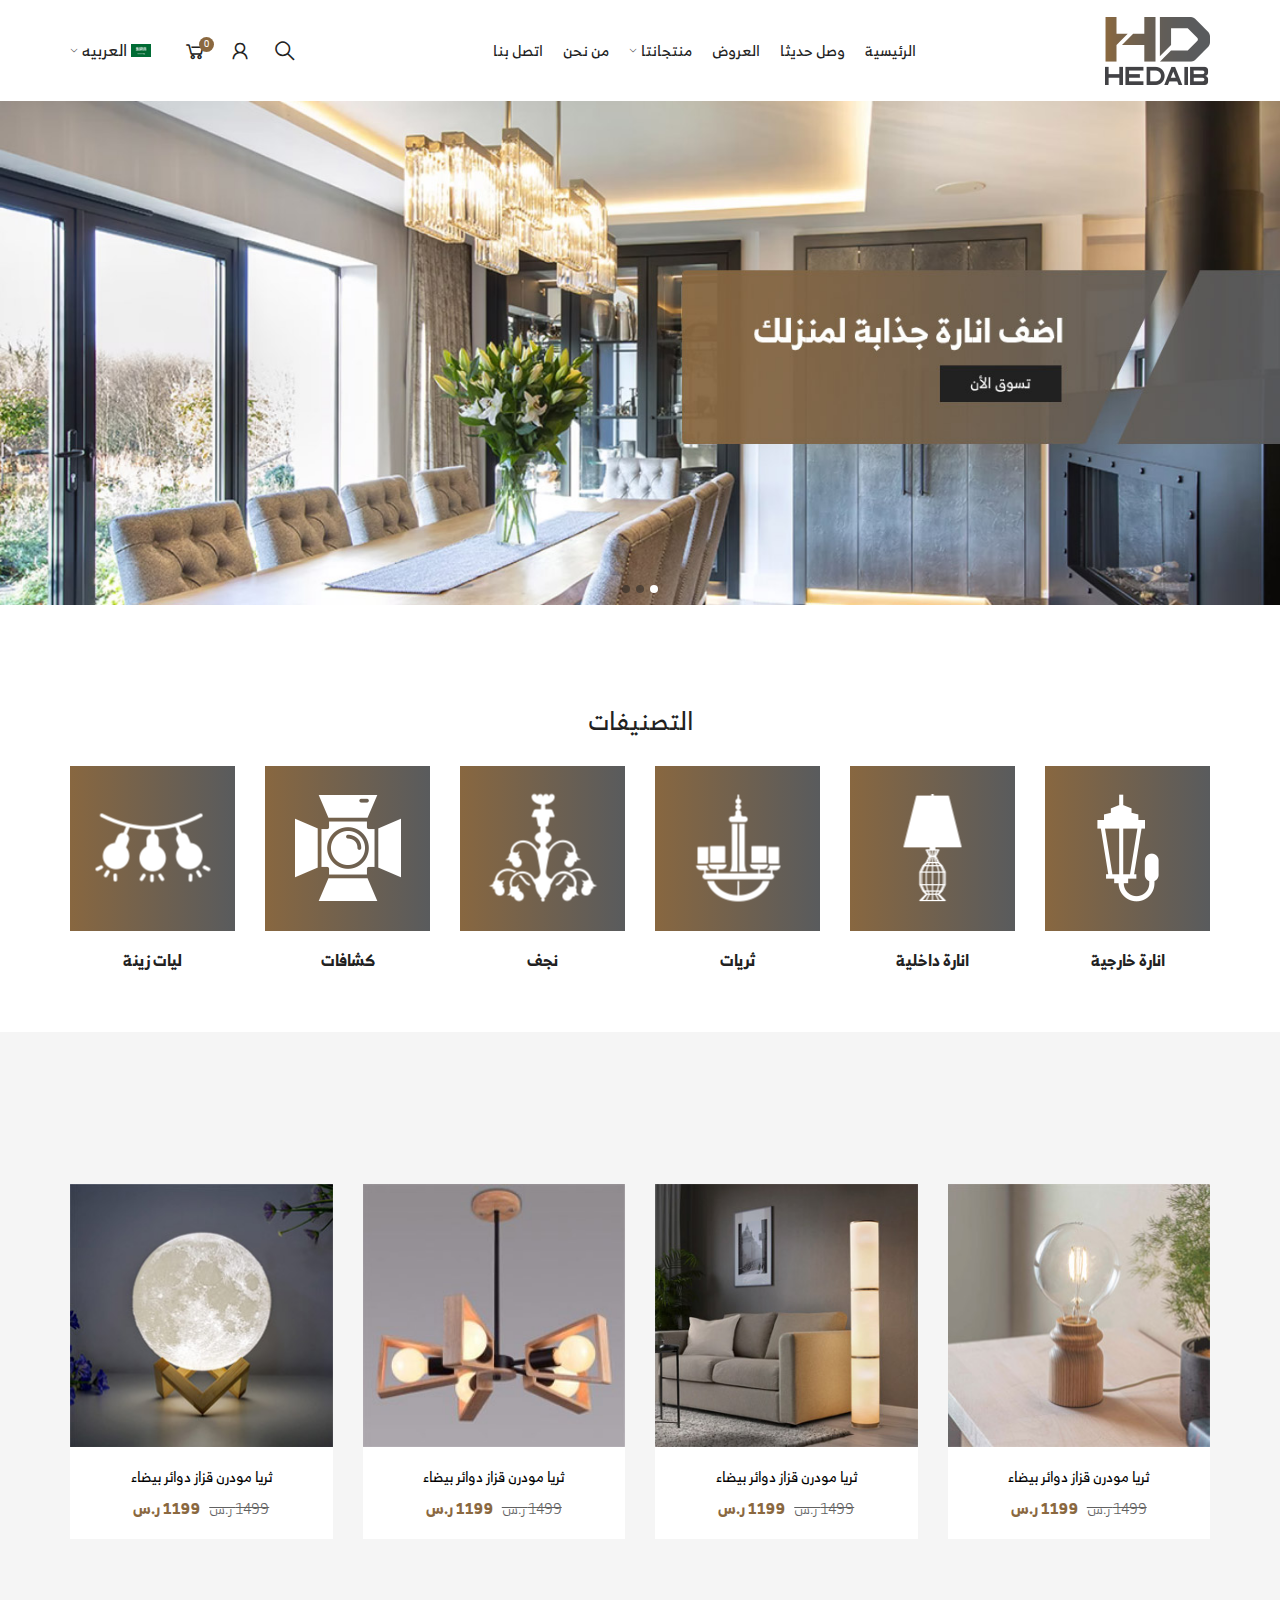
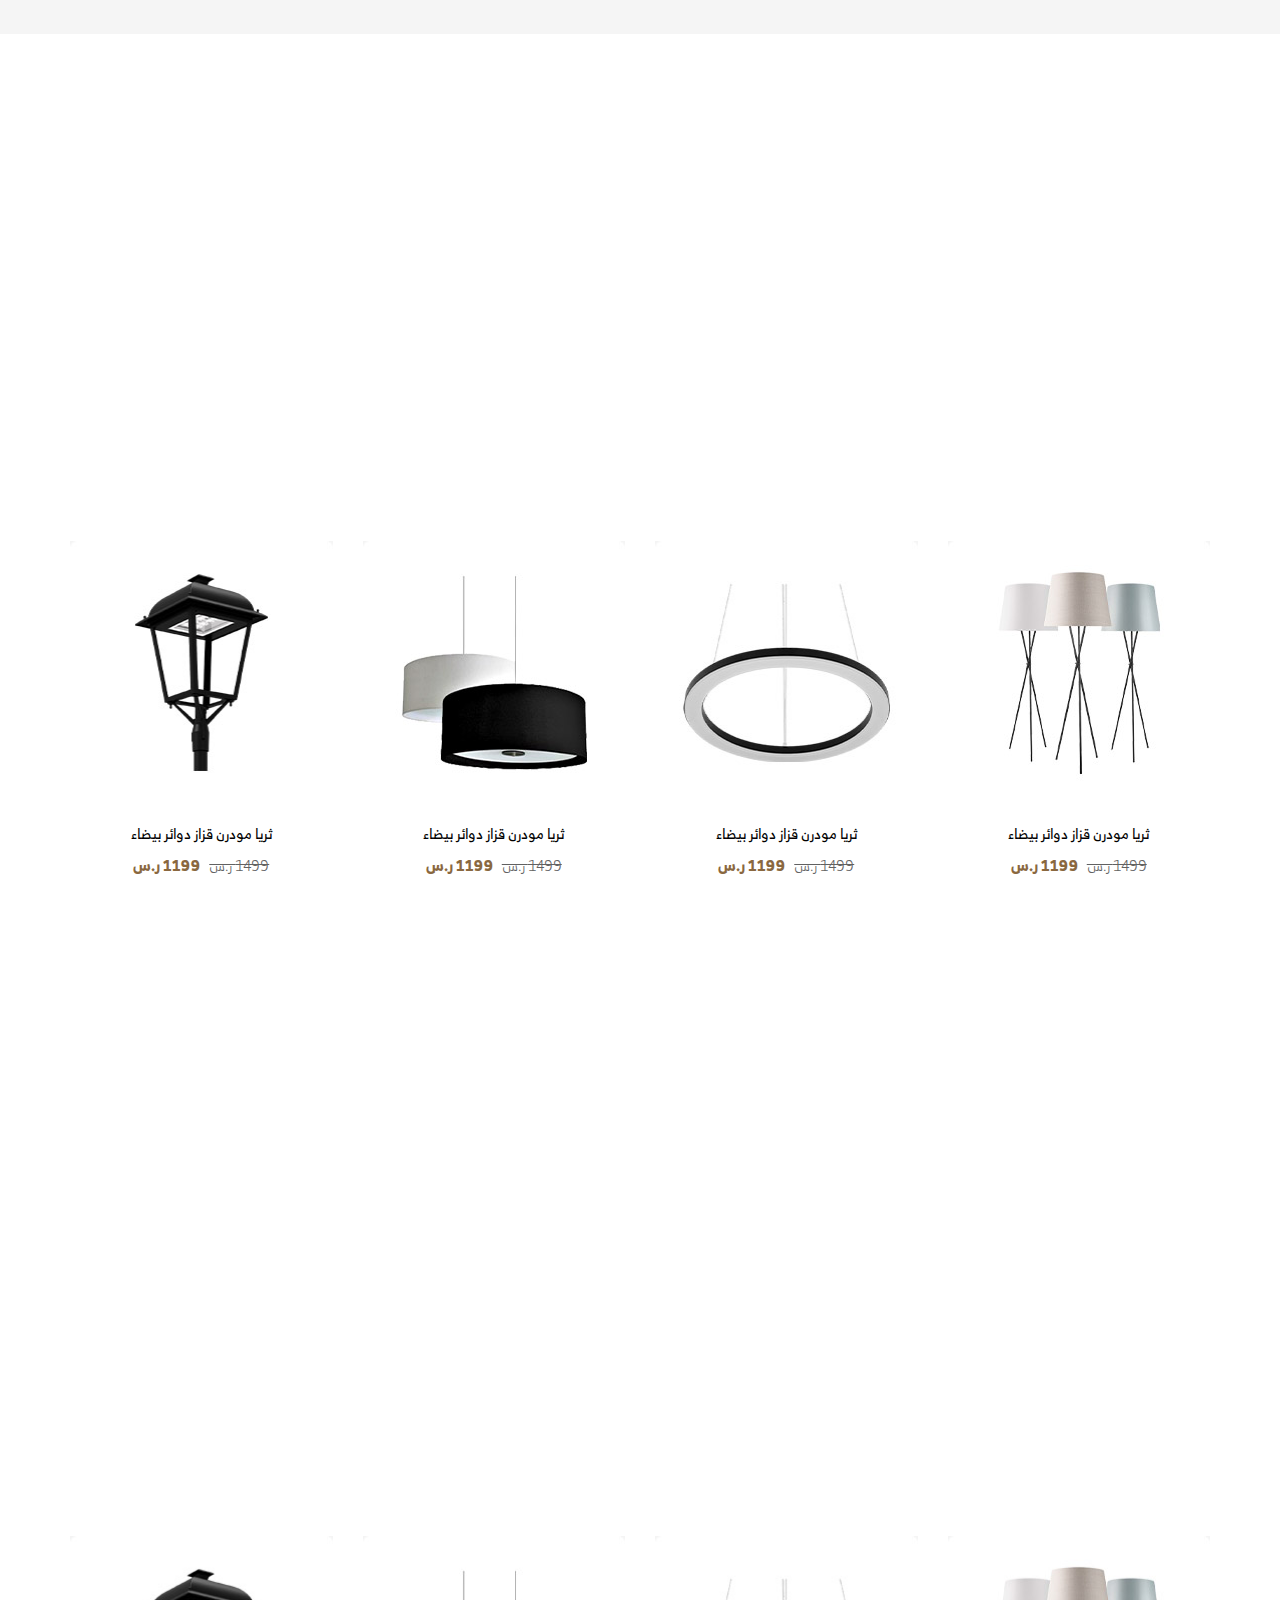
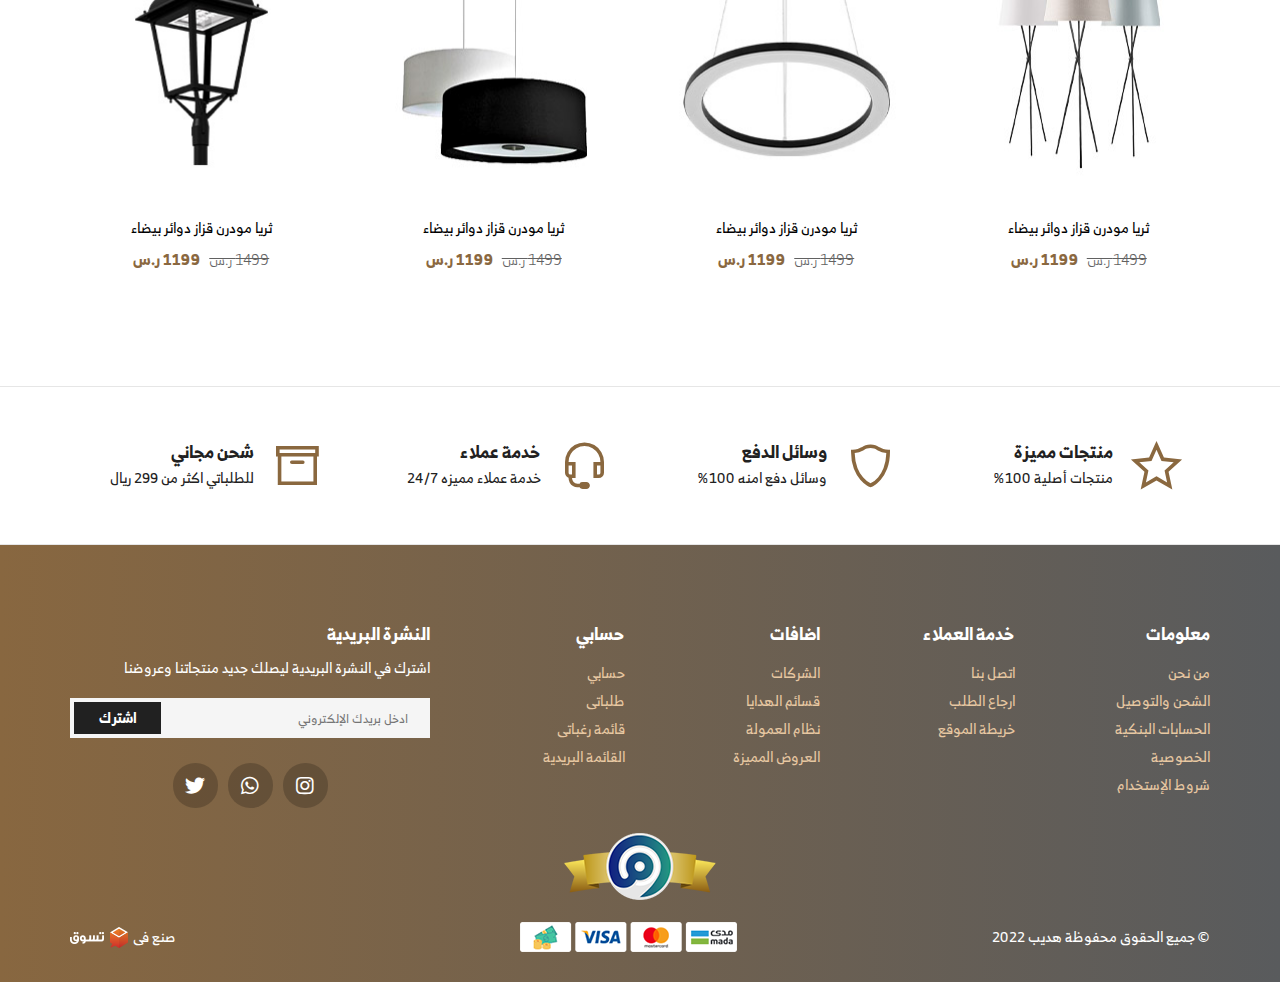
==== index.html @ a90ff5cf "first commit" ====
<!DOCTYPE html>
<html lang="ar" dir="rtl">
  <head>
    <meta charset="utf-8" />
    <meta http-equiv="X-UA-Compatible" content="IE=edge" />
    <meta name="viewport" content="width=device-width, initial-scale=1" />
    <title>hedaib</title>
    <link rel="icon" href="images/fav.png" type="image/png" />
    <link rel="stylesheet" href="css/all.min.css" />
    <link rel="stylesheet" href="css/line-awesome.min.css" />
    <link rel="stylesheet" href="css/bootstrap.min.css" />
    <link rel="stylesheet" href="css/bootstrap-rtl.min.css" />
    <link rel="stylesheet" href="css/fonts.css" />
    <link rel="stylesheet" href="css/animate.css" />
    <link rel="stylesheet" href="css/swiper.min.css" />
    <link rel="stylesheet" href="css/style.css" />
  </head>

  <body>
    <!-- header section -->
    <header>
      <div class="top-header">
        <div class="container">
          <div class="nav-header">
            <figure class="img-logo">
              <a href="#"
                ><img src="images/logo.png" class="img-responsive"
              /></a>
            </figure>
            <div class="navgition">
              <div class="nav-head">
                <figure class="img-logo">
                  <a href="#"
                    ><img src="images/logo.png" class="img-responsive"
                  /></a>
                </figure>
                <a class="fixall close-btn">
                  <i class="fas fa-times"></i>
                </a>
              </div>
              <ul class="big-menu list-unstyled">
                <li class="cat-li">
                  <a class="cat-anchor fixall" href="#"> الرئيسية </a>
                </li>
                <li class="cat-li">
                  <a class="cat-anchor fixall" href="#"> وصل حديثا </a>
                </li>
                <li class="cat-li">
                  <a class="cat-anchor fixall" href="#"> العروض </a>
                </li>
                <li class="cat-li mega-menu">
                  <div class="btn-div">
                      <span class="menu-name cat-anchor add-chevron">
                          منتجانتا
                      </span>
                  </div>
                  <!-- slidedown-menu -->
                  <div class="cats-dispaly">
                      <ul class="cats-div list-unstyled">
                          <li class="cat-li has-level-2">
                              <a href="#" class="cat-anchor fixall">
                                انارة خارجية <i class="las la-plus"></i>
                              </a>
                              <div class="sub-list">
                                  <ul class="list-unstyled">
                                      <li class="cat-li has-level-3">
                                          <a class="cat-anchor fixall" href="#">
                                            ليات زينة
                                          </a>
                                      </li>
                                      <li class="cat-li has-level-3">
                                          <a class="cat-anchor fixall" href="#">
                                            اكسسوارات الاضاءة
                                          </a>
                                      </li>
                                      <li class="cat-li has-level-3">
                                          <a class="cat-anchor fixall" href="#">
                                            المفاتيح والافياش
                                          </a>
                                      </li>
                                      <li class="cat-li has-level-3">
                                          <a class="cat-anchor fixall" href="#">
                                            الاسلاك
                                          </a>
                                      </li>
                                      <li class="cat-li has-level-3">
                                          <a class="cat-anchor fixall" href="#">
                                            العدد والأدوات
                                          </a>
                                      </li>
                                  </ul>
                                  <div class="mega-img">
                                    <a href="#">
                                      <img src="images/mega-img/01.jpg" alt="mega-image" class="img-responsive">
                                    </a>
                                  </div>
                              </div>
                          </li>
                          <li class="cat-li has-level-2">
                              <a href="#" class="cat-anchor fixall">
                                انارة داخلية <i class="las la-plus"></i>
                              </a>
                              <div class="sub-list">
                                <ul class="list-unstyled">
                                    <li class="cat-li has-level-3">
                                        <a class="cat-anchor fixall" href="#">
                                          ليات زينة
                                        </a>
                                    </li>
                                    <li class="cat-li has-level-3">
                                        <a class="cat-anchor fixall" href="#">
                                          اكسسوارات الاضاءة
                                        </a>
                                    </li>
                                    <li class="cat-li has-level-3">
                                        <a class="cat-anchor fixall" href="#">
                                          المفاتيح والافياش
                                        </a>
                                    </li>
                                    <li class="cat-li has-level-3">
                                        <a class="cat-anchor fixall" href="#">
                                          الاسلاك
                                        </a>
                                    </li>
                                    <li class="cat-li has-level-3">
                                        <a class="cat-anchor fixall" href="#">
                                          العدد والأدوات
                                        </a>
                                    </li>
                                </ul>
                                <div class="mega-img">
                                  <a href="#">
                                    <img src="images/mega-img/01.jpg" alt="mega-image" class="img-responsive">
                                  </a>
                                </div>
                            </div>
                          </li>
                          <li class="cat-li has-level-2">
                              <a href="#" class="cat-anchor fixall">
                                ثريات <i class="las la-plus"></i>
                              </a>
                              <div class="sub-list">
                                <ul class="list-unstyled">
                                    <li class="cat-li has-level-3">
                                        <a class="cat-anchor fixall" href="#">
                                          ليات زينة
                                        </a>
                                    </li>
                                    <li class="cat-li has-level-3">
                                        <a class="cat-anchor fixall" href="#">
                                          اكسسوارات الاضاءة
                                        </a>
                                    </li>
                                    <li class="cat-li has-level-3">
                                        <a class="cat-anchor fixall" href="#">
                                          المفاتيح والافياش
                                        </a>
                                    </li>
                                    <li class="cat-li has-level-3">
                                        <a class="cat-anchor fixall" href="#">
                                          الاسلاك
                                        </a>
                                    </li>
                                    <li class="cat-li has-level-3">
                                        <a class="cat-anchor fixall" href="#">
                                          العدد والأدوات
                                        </a>
                                    </li>
                                </ul>
                                <div class="mega-img">
                                  <a href="#">
                                    <img src="images/mega-img/01.jpg" alt="mega-image" class="img-responsive">
                                  </a>
                                </div>
                            </div>
                          </li>
                          <li class="cat-li has-level-2">
                              <a href="#" class="cat-anchor fixall">
                                نجف <i class="las la-plus"></i>
                              </a>
                              <div class="sub-list">
                                <ul class="list-unstyled">
                                    <li class="cat-li has-level-3">
                                        <a class="cat-anchor fixall" href="#">
                                          ليات زينة
                                        </a>
                                    </li>
                                    <li class="cat-li has-level-3">
                                        <a class="cat-anchor fixall" href="#">
                                          اكسسوارات الاضاءة
                                        </a>
                                    </li>
                                    <li class="cat-li has-level-3">
                                        <a class="cat-anchor fixall" href="#">
                                          المفاتيح والافياش
                                        </a>
                                    </li>
                                    <li class="cat-li has-level-3">
                                        <a class="cat-anchor fixall" href="#">
                                          الاسلاك
                                        </a>
                                    </li>
                                    <li class="cat-li has-level-3">
                                        <a class="cat-anchor fixall" href="#">
                                          العدد والأدوات
                                        </a>
                                    </li>
                                </ul>
                                <div class="mega-img">
                                  <a href="#">
                                    <img src="images/mega-img/01.jpg" alt="mega-image" class="img-responsive">
                                  </a>
                                </div>
                            </div>
                          </li>
                          <li class="cat-li has-level-2">
                            <a href="#" class="cat-anchor fixall">
                              كشافات <i class="las la-plus"></i>
                            </a>
                            <div class="sub-list">
                              <ul class="list-unstyled">
                                  <li class="cat-li has-level-3">
                                      <a class="cat-anchor fixall" href="#">
                                        ليات زينة
                                      </a>
                                  </li>
                                  <li class="cat-li has-level-3">
                                      <a class="cat-anchor fixall" href="#">
                                        اكسسوارات الاضاءة
                                      </a>
                                  </li>
                                  <li class="cat-li has-level-3">
                                      <a class="cat-anchor fixall" href="#">
                                        المفاتيح والافياش
                                      </a>
                                  </li>
                                  <li class="cat-li has-level-3">
                                      <a class="cat-anchor fixall" href="#">
                                        الاسلاك
                                      </a>
                                  </li>
                                  <li class="cat-li has-level-3">
                                      <a class="cat-anchor fixall" href="#">
                                        العدد والأدوات
                                      </a>
                                  </li>
                              </ul>
                              <div class="mega-img">
                                <a href="#">
                                  <img src="images/mega-img/01.jpg" alt="mega-image" class="img-responsive">
                                </a>
                              </div>
                          </div>
                        </li>
                      </ul>
                  </div>
                  <!-- slidedown-menu -->   
                </li>
                <li class="cat-li">
                  <a class="cat-anchor fixall" href="#"> من نحن </a>
                </li>
                <li class="cat-li">
                  <a class="cat-anchor fixall" href="#"> اتصل بنا </a>
                </li>
              </ul>
            </div>
            <div class="header-icons">
              <div class="show-icons">
                <a class="menu-bars fixall" id="menu-id" href="#!">
                  <i class="las la-bars"></i>
                </a>
              </div>
              <div class="search">
                <span class="search-icon open-search"></span>
              </div>
              
              <div class="dropdown cat-anchor">
                <div class="add-to">
                  <i class="las la-user"></i>
                  <div class="dropdown-content">
                    <a class="cat-drop" href="#">تسجيل الدخول</a>
                    <a class="cat-drop" href="#">حساب جديد</a>
                  </div>
                </div>
              </div>
              <a role="button" type="button" title="" class="add-to">
                <i class="las la-shopping-cart"></i>
                <span class="items-count">0</span>
              </a>
              <div class="lang-section">
                <div class="dropdown">
                  <div class="lang-word chevron-down">
                    <img src="images/lang.png" alt="lang-img" />
                    <span class="">العربيه</span>
                  </div>
                  <div class="dropdown-content">
                    <a class="cat-drop" href="index.html">العربيه</a>
                    <a class="cat-drop" href="index-en.html">English</a>
                  </div>
                </div>
              </div>
            </div>
          </div>
          <div class="search-rool">
            <div class="search-box">
              <div class="search-bar">
                <input type="text" class="search-input" placeholder="ابحث باسم المنتج او الماركة">
                <button class="click-search">
                  <i class="las la-search"></i>
                </button>
              </div>
            </div>
          </div>
        </div>
      </div>
    </header>
    <!-- header section     -->
    <!-- main slider -->
    <div class="main-slider">
      <div class="swiper-cont">
        <div class="swiper-container">
          <div class="swiper-wrapper">
            <div class="swiper-slide">
              <div class="main">
                <a href="#!" class="pro-img">
                  <img src="images/main-slider/01.jpg" class="img-responsive" />
                </a>
              </div>
            </div>
            <div class="swiper-slide">
              <div class="main">
                <a href="#!" class="pro-img">
                  <img src="images/main-slider/01.jpg" class="img-responsive" />
                </a>
              </div>
            </div>
            <div class="swiper-slide">
              <div class="main">
                <a href="#!" class="pro-img">
                  <img src="images/main-slider/01.jpg" class="img-responsive" />
                </a>
              </div>
            </div>
          </div>
          <div class="swiper-pagination"></div>
        </div>
        <div class="swiper-btn-prev swiper-btn">
          <i class="las la-angle-right"></i>
        </div>
        <div class="swiper-btn-next swiper-btn">
          <i class="las la-angle-left"></i>
        </div>
      </div>
    </div>
    <!-- main slider -->
    <!-- section image-cat -->
    <section class="image-cat">
      <div class="container">
        <div class="wow fadeInDown" wow-data-delay="5s">
          <h2 class="category-head">التصنيفات</h2>
        </div>
          <div class="swiper-containeres">
              <div class="image-row">
                  <div class="swiper-slidees">
                      <a href="#" class="image-sub">
                          <div class="image-box">
                              <img src="images/category/01.png" alt="cat-img" class="img-responsive">
                          </div>
                          <span class="image-text">انارة خارجية</span>
                      </a>
                  </div>
                  <div class="swiper-slidees">
                      <a href="#" class="image-sub">
                          <div class="image-box">
                              <img src="images/category/02.png" alt="cat-img" class="img-responsive">
                          </div>
                          <span class="image-text">انارة داخلية</span>
                      </a>
                  </div>
                  <div class="swiper-slidees">
                      <a href="#" class="image-sub">
                          <div class="image-box">
                              <img src="images/category/03.png" alt="cat-img" class="img-responsive">
                          </div>
                          <span class="image-text">ثريات</span>
                      </a>
                  </div>
                  <div class="swiper-slidees">
                      <a href="#" class="image-sub">
                          <div class="image-box">
                              <img src="images/category/04.png" alt="cat-img" class="img-responsive">
                          </div>
                          <span class="image-text">نجف</span>
                      </a>
                  </div>
                  <div class="swiper-slidees">
                      <a href="#" class="image-sub">
                          <div class="image-box">
                              <img src="images/category/05.png" alt="cat-img" class="img-responsive">
                          </div>
                          <span class="image-text">كشافات</span>
                      </a>
                  </div>
                  <div class="swiper-slidees">
                    <a href="#" class="image-sub">
                        <div class="image-box">
                            <img src="images/category/06.png" alt="cat-img" class="img-responsive">
                        </div>
                        <span class="image-text">ليات زينة</span>
                    </a>
                </div>
              </div>
          </div>
          <div class="swiper-pagination"></div>
      </div>
  </section>
  <!-- section image-cat -->
  <!-- product slider -->
  <div class="product-section product-one">
    <div class="container">
      <div class="wow fadeInDown" wow-data-delay="5s">
        <h2 class="product-head">الأكثر مبيعا</h2>
      </div>
      <div class="product-slider">
        <div class="swiper-container">
          <div class="swiper-wrapper">
            <div class="swiper-slide">
              <div class="product">
                <div class="product-hover">
                  <a href="#!" class="product-img">
                    <img
                      src="images/product-slider/01.jpg"
                      class="img-responsive"
                    />
                  </a>
                  <div class="product-btn-cont">
                    <button class="product-btn">
                      <i class="las la-shopping-cart"></i>
                    </button>
                    <button class="product-btn">
                      <i class="lar la-heart"></i>
                    </button>
                  </div>
                </div>
                <div class="product-content">
                  <a class="product-name" href="#!"> ثريا مودرن قزاز دوائر بيضاء </a>
                  <div class="price-box">
                    <span class="last-price">1499 ر.س</span>
                    <span class="first-price">1199 ر.س</span>
                  </div>
                </div>
              </div>
            </div>
            <div class="swiper-slide">
              <div class="product">
                <div class="product-hover">
                  <a href="#!" class="product-img">
                    <img
                      src="images/product-slider/02.jpg"
                      class="img-responsive"
                    />
                  </a>
                  <div class="product-btn-cont">
                    <button class="product-btn">
                      <i class="las la-shopping-cart"></i>
                    </button>
                    <button class="product-btn">
                      <i class="lar la-heart"></i>
                    </button>
                  </div>
                </div>
                <div class="product-content">
                  <a class="product-name" href="#!"> ثريا مودرن قزاز دوائر بيضاء </a>
                  <div class="price-box">
                    <span class="last-price">1499 ر.س</span>
                    <span class="first-price">1199 ر.س</span>
                  </div>
                </div>
              </div>
            </div>
            <div class="swiper-slide">
              <div class="product">
                <div class="product-hover">
                  <a href="#!" class="product-img">
                    <img
                      src="images/product-slider/03.jpg"
                      class="img-responsive"
                    />
                  </a>
                  <div class="product-btn-cont">
                    <button class="product-btn">
                      <i class="las la-shopping-cart"></i>
                    </button>
                    <button class="product-btn">
                      <i class="lar la-heart"></i>
                    </button>
                  </div>
                </div>
                <div class="product-content">
                  <a class="product-name" href="#!"> ثريا مودرن قزاز دوائر بيضاء </a>
                  <div class="price-box">
                    <span class="last-price">1499 ر.س</span>
                    <span class="first-price">1199 ر.س</span>
                  </div>
                </div>
              </div>
            </div>
            <div class="swiper-slide">
              <div class="product">
                <div class="product-hover">
                  <a href="#!" class="product-img">
                    <img
                      src="images/product-slider/04.jpg"
                      class="img-responsive"
                    />
                  </a>
                  <div class="product-btn-cont">
                    <button class="product-btn">
                      <i class="las la-shopping-cart"></i>
                    </button>
                    <button class="product-btn">
                      <i class="lar la-heart"></i>
                    </button>
                  </div>
                </div>
                <div class="product-content">
                  <a class="product-name" href="#!"> ثريا مودرن قزاز دوائر بيضاء </a>
                  <div class="price-box">
                    <span class="last-price">1499 ر.س</span>
                    <span class="first-price">1199 ر.س</span>
                  </div>
                </div>
              </div>
            </div>
          </div>
        </div>
        <div class="swiper-btn-prev swiper-btn">
          <i class="las la-angle-right"></i>
        </div>
        <div class="swiper-btn-next swiper-btn">
          <i class="las la-angle-left"></i>
        </div>
        <div class="swiper-pagination"></div>
      </div>
    </div>
  </div>
  <!-- product slider -->
    <!-- small-banner section -->
    <div class="small-banner-section">
      <div class="container">
        <div class="small-banner-cont">
          <div class="row">
            <div
              class="col-sm-6 col-xs-12 wow bounceInUp banner-cont"
              wow-data-delay="5s"
            >
              <a href="#!" class="small-banner-img">
                <img src="images/banner/01.jpg" class="img-responsive" />
              </a>
            </div>
            <div
              class="col-sm-6 col-xs-12 wow bounceInUp banner-cont"
              wow-data-delay="5s"
            >
              <a href="#!" class="small-banner-img">
                <img src="images/banner/02.jpg" class="img-responsive" />
              </a>
            </div>
          </div>
        </div>
      </div>
    </div>
    <!-- small-banner section -->
    <!-- product slider -->
      <div class="product-section product-two">
        <div class="container">
          <div class="wow fadeInDown" wow-data-delay="5s">
            <h2 class="product-head">العروض المميزة</h2>
          </div>
          <div class="product-slider">
            <div class="swiper-container">
              <div class="swiper-wrapper">
                <div class="swiper-slide">
                  <div class="product">
                    <div class="product-hover">
                      <a href="#!" class="product-img">
                        <img
                          src="images/recently arrived/01.jpg"
                          class="img-responsive"
                        />
                      </a>
                      <div class="product-btn-cont">
                        <button class="product-btn">
                          <i class="las la-shopping-cart"></i>
                        </button>
                        <button class="product-btn">
                          <i class="lar la-heart"></i>
                        </button>
                      </div>
                    </div>
                    <div class="product-content">
                      <a class="product-name" href="#!"> ثريا مودرن قزاز دوائر بيضاء </a>
                      <div class="price-box">
                        <span class="last-price">1499 ر.س</span>
                        <span class="first-price">1199 ر.س</span>
                      </div>
                    </div>
                  </div>
                </div>
                <div class="swiper-slide">
                  <div class="product">
                    <div class="product-hover">
                      <a href="#!" class="product-img">
                        <img
                          src="images/recently arrived/02.jpg"
                          class="img-responsive"
                        />
                      </a>
                      <div class="product-btn-cont">
                        <button class="product-btn">
                          <i class="las la-shopping-cart"></i>
                        </button>
                        <button class="product-btn">
                          <i class="lar la-heart"></i>
                        </button>
                      </div>
                    </div>
                    <div class="product-content">
                      <a class="product-name" href="#!"> ثريا مودرن قزاز دوائر بيضاء </a>
                      <div class="price-box">
                        <span class="last-price">1499 ر.س</span>
                        <span class="first-price">1199 ر.س</span>
                      </div>
                    </div>
                  </div>
                </div>
                <div class="swiper-slide">
                  <div class="product">
                    <div class="product-hover">
                      <a href="#!" class="product-img">
                        <img
                          src="images/recently arrived/03.jpg"
                          class="img-responsive"
                        />
                      </a>
                      <div class="product-btn-cont">
                        <button class="product-btn">
                          <i class="las la-shopping-cart"></i>
                        </button>
                        <button class="product-btn">
                          <i class="lar la-heart"></i>
                        </button>
                      </div>
                    </div>
                    <div class="product-content">
                      <a class="product-name" href="#!"> ثريا مودرن قزاز دوائر بيضاء </a>
                      <div class="price-box">
                        <span class="last-price">1499 ر.س</span>
                        <span class="first-price">1199 ر.س</span>
                      </div>
                    </div>
                  </div>
                </div>
                <div class="swiper-slide">
                  <div class="product">
                    <div class="product-hover">
                      <a href="#!" class="product-img">
                        <img
                          src="images/recently arrived/04.jpg"
                          class="img-responsive"
                        />
                      </a>
                      <div class="product-btn-cont">
                        <button class="product-btn">
                          <i class="las la-shopping-cart"></i>
                        </button>
                        <button class="product-btn">
                          <i class="lar la-heart"></i>
                        </button>
                      </div>
                    </div>
                    <div class="product-content">
                      <a class="product-name" href="#!"> ثريا مودرن قزاز دوائر بيضاء </a>
                      <div class="price-box">
                        <span class="last-price">1499 ر.س</span>
                        <span class="first-price">1199 ر.س</span>
                      </div>
                    </div>
                  </div>
                </div>
              </div>
            </div>
            <div class="swiper-btn-prev swiper-btn">
              <i class="las la-angle-right"></i>
            </div>
            <div class="swiper-btn-next swiper-btn">
              <i class="las la-angle-left"></i>
            </div>
            <div class="swiper-pagination"></div>
          </div>
        </div>
      </div>
    <!-- product slider -->
    <!-- big-banner section -->
    <section class="big-banner-section">
      <div class="container">
        <div class="big-banner-cont wow fadeInDown" wow-data-delay="5s">
          <a href="#"
            ><img
              src="images/banner/big-banner.jpg"
              alt="banner-image"
              class="img-responsive"
          /></a>
        </div>
      </div>
    </section>
    <!-- big-banner section -->
    <!-- product slider -->
    <div class="product-section product-three">
      <div class="container">
        <div class="wow fadeInDown" wow-data-delay="5s">
          <h2 class="product-head">وصل حديثًا</h2>
        </div>
        <div class="product-slider">
          <div class="swiper-container">
            <div class="swiper-wrapper">
              <div class="swiper-slide">
                <div class="product">
                  <div class="product-hover">
                    <a href="#!" class="product-img">
                      <img
                        src="images/recently arrived/01.jpg"
                        class="img-responsive"
                      />
                    </a>
                    <div class="product-btn-cont">
                      <button class="product-btn">
                        <i class="las la-shopping-cart"></i>
                      </button>
                      <button class="product-btn">
                        <i class="lar la-heart"></i>
                      </button>
                    </div>
                  </div>
                  <div class="product-content">
                    <a class="product-name" href="#!"> ثريا مودرن قزاز دوائر بيضاء </a>
                    <div class="price-box">
                      <span class="last-price">1499 ر.س</span>
                      <span class="first-price">1199 ر.س</span>
                    </div>
                  </div>
                </div>
              </div>
              <div class="swiper-slide">
                <div class="product">
                  <div class="product-hover">
                    <a href="#!" class="product-img">
                      <img
                        src="images/recently arrived/02.jpg"
                        class="img-responsive"
                      />
                    </a>
                    <div class="product-btn-cont">
                      <button class="product-btn">
                        <i class="las la-shopping-cart"></i>
                      </button>
                      <button class="product-btn">
                        <i class="lar la-heart"></i>
                      </button>
                    </div>
                  </div>
                  <div class="product-content">
                    <a class="product-name" href="#!"> ثريا مودرن قزاز دوائر بيضاء </a>
                    <div class="price-box">
                      <span class="last-price">1499 ر.س</span>
                      <span class="first-price">1199 ر.س</span>
                    </div>
                  </div>
                </div>
              </div>
              <div class="swiper-slide">
                <div class="product">
                  <div class="product-hover">
                    <a href="#!" class="product-img">
                      <img
                        src="images/recently arrived/03.jpg"
                        class="img-responsive"
                      />
                    </a>
                    <div class="product-btn-cont">
                      <button class="product-btn">
                        <i class="las la-shopping-cart"></i>
                      </button>
                      <button class="product-btn">
                        <i class="lar la-heart"></i>
                      </button>
                    </div>
                  </div>
                  <div class="product-content">
                    <a class="product-name" href="#!"> ثريا مودرن قزاز دوائر بيضاء </a>
                    <div class="price-box">
                      <span class="last-price">1499 ر.س</span>
                      <span class="first-price">1199 ر.س</span>
                    </div>
                  </div>
                </div>
              </div>
              <div class="swiper-slide">
                <div class="product">
                  <div class="product-hover">
                    <a href="#!" class="product-img">
                      <img
                        src="images/recently arrived/04.jpg"
                        class="img-responsive"
                      />
                    </a>
                    <div class="product-btn-cont">
                      <button class="product-btn">
                        <i class="las la-shopping-cart"></i>
                      </button>
                      <button class="product-btn">
                        <i class="lar la-heart"></i>
                      </button>
                    </div>
                  </div>
                  <div class="product-content">
                    <a class="product-name" href="#!"> ثريا مودرن قزاز دوائر بيضاء </a>
                    <div class="price-box">
                      <span class="last-price">1499 ر.س</span>
                      <span class="first-price">1199 ر.س</span>
                    </div>
                  </div>
                </div>
              </div>
            </div>
          </div>
          <div class="swiper-btn-prev swiper-btn">
            <i class="las la-angle-right"></i>
          </div>
          <div class="swiper-btn-next swiper-btn">
            <i class="las la-angle-left"></i>
          </div>
          <div class="swiper-pagination"></div>
        </div>
      </div>
    </div>
  <!-- product slider -->
    <!-- feature section -->
    <section class="feature-section">
      <div class="container">
        <div class="features">
          <div class="features-div">
            <div class="row">
              <div class="col-md-3 col-xs-12">
                <div class="features-box">
                  <i class="lar la-star features-icon"></i>
                  <div class="features-text">
                    <h5 class="features-h">منتجات مميزة</h5>
                    <span class="features-span">منتجات أصلية 100%</span>
                  </div>
                </div>
              </div>
              <div class="col-md-3 col-xs-12">
                <div class="features-box">
                  <i class="las la-shield-alt features-icon"></i>
                  <div class="features-text">
                    <h5 class="features-h">وسائل الدفع</h5>
                    <span class="features-span">وسائل دفع امنه 100%</span>
                  </div>
                </div>
              </div>
              <div class="col-md-3 col-xs-12">
                <div class="features-box">
                  <i class="las la-headset features-icon"></i>
                  <div class="features-text">
                    <h5 class="features-h">خدمة عملاء</h5>
                    <span class="features-span">خدمة عملاء مميزه 24/7</span>
                  </div>
                </div>
              </div>
              <div class="col-md-3 col-xs-12">
                <div class="features-box">
                  <i class="las la-archive features-icon"></i>
                  <div class="features-text">
                    <h5 class="features-h">شحن مجاني</h5>
                    <span class="features-span">للطلباتي اكثر من 299 ريال</span>
                  </div>
                </div>
              </div>
            </div>
          </div>
        </div>
        <div class="swiper-pagination"></div>
      </div>
    </section>
    <!-- feature section -->
    <!-- footer section -->
    <footer>
      <div class="container">
        <div class="first-footer">
          <div class="row">
            <div class="col-md-8 col-xs-12">
              <div class="footer-list">
                <div class="row">
                  <div class="col-sm-3 col-xs-12">
                    <div class="nav-foot-cont">
                      <h2 class="nav-foot-header foot-header">معلومات</h2>
                      <ul class="nav-foot list-unstyled">
                        <li class="nav-foot-li">
                          <a href="#" class="nav-foot-link">من نحن</a>
                        </li>
                        <li class="nav-foot-li">
                          <a href="#" class="nav-foot-link">الشحن والتوصيل</a>
                        </li>
                        <li class="nav-foot-li">
                          <a href="#" class="nav-foot-link">الحسابات البنكية</a>
                        </li>
                        <li class="nav-foot-li">
                          <a href="#" class="nav-foot-link">الخصوصية</a>
                        </li>
                        <li class="nav-foot-li">
                          <a href="#" class="nav-foot-link">شروط الإستخدام</a>
                        </li>
                      </ul>
                    </div>
                  </div>
                  <div class="col-sm-3 col-xs-12">
                    <div class="nav-foot-cont">
                      <h2 class="nav-foot-header foot-header">خدمة العملاء</h2>
                      <ul class="nav-foot list-unstyled">
                        <li class="nav-foot-li">
                          <a href="#" class="nav-foot-link">اتصل بنا</a>
                        </li>
                        <li class="nav-foot-li">
                          <a href="#" class="nav-foot-link">ارجاع الطلب</a>
                        </li>
                        <li class="nav-foot-li">
                          <a href="#" class="nav-foot-link">خريطة الموقع</a>
                        </li>
                      </ul>
                    </div>
                  </div>
                  <div class="col-sm-3 col-xs-12">
                    <div class="nav-foot-cont">
                      <h2 class="nav-foot-header foot-header">اضافات</h2>
                      <ul class="nav-foot list-unstyled">
                        <li class="nav-foot-li">
                          <a href="#" class="nav-foot-link">الشركات</a>
                        </li>
                        <li class="nav-foot-li">
                          <a href="#" class="nav-foot-link">قسائم الهدايا</a>
                        </li>
                        <li class="nav-foot-li">
                          <a href="#" class="nav-foot-link">نظام العمولة</a>
                        </li>
                        <li class="nav-foot-li">
                          <a href="#" class="nav-foot-link">العروض المميزة</a>
                        </li>
                      </ul>
                    </div>
                  </div>
                  <div class="col-sm-3 col-xs-12">
                    <div class="nav-foot-cont">
                      <h2 class="nav-foot-header foot-header">حسابي</h2>
                      <ul class="nav-foot list-unstyled">
                        <li class="nav-foot-li">
                          <a href="#" class="nav-foot-link">حسابي</a>
                        </li>
                        <li class="nav-foot-li">
                          <a href="#" class="nav-foot-link">طلباتى</a>
                        </li>
                        <li class="nav-foot-li">
                          <a href="#" class="nav-foot-link">قائمة رغباتى</a>
                        </li>
                        <li class="nav-foot-li">
                          <a href="#" class="nav-foot-link">القائمة البريدية</a>
                        </li>
                      </ul>
                    </div>
                  </div>
                </div>
              </div>
            </div>
            <div class="col-md-4 col-xs-12">
              <div class="news-letter">
                <form action="" method="post">
                  <h3 class="news-header nav-foot-header foot-header">النشرة البريدية</h3>
                  <div class="nav-foot">
                    <span class="news-span"
                    >اشترك في النشرة البريدية ليصلك جديد منتجاتنا وعروضنا</span
                  >
                  <div class="newsletter-cont">
                    <input
                      type="email"
                      name="txtemail"
                      value=""
                      class="newsletter-input"
                      placeholder="ادخل بريدك الإلكتروني"
                    />
                    <button type="submit" class="newsletter-button">
                      <span>اشترك</span>
                    </button>
                  </div>
                  </div>
                </form>
              </div>
              <div class="social">
                <a href="#" class="social-link">
                  <i class="fab fa-instagram"></i>
                </a>
                <a href="#" class="social-link">
                  <i class="fab fa-whatsapp"></i>
                </a>
                <a href="#" class="social-link">
                  <i class="fab fa-twitter"></i>
                </a>
              </div>
            </div>
          </div>
        </div>
      </div>
      <a href="#" class="cr-img">
        <img src="images/imageCr.png" alt="cr-img" class="img-responsive" />
      </a>
      <div class="pay-footer">
        <div class="container">
          <div class="pay-flex">
            <div class="copy-right">© جميع الحقوق محفوظة هديب  2022</div>
            <div class="pay-img-cont">
              <figure class="pay-figure">
                <img src="images/pay-img.png" class="img-responsive pay-img" />
              </figure>
            </div>
            <span class="design-text">
              صنع فى
              <a href="#"
                ><img src="images/tasawk.png" alt="taswak" class="taswak-img"
              /></a>
            </span>
          </div>
        </div>
      </div>
    </footer>
    <!-- footer section -->
    <!-- overlay -->
    <div class="overlay-box"></div>
    <div class="overlay-box2"></div>
    <!-- overlay -->
    <script src="js/jquery-2.1.1.min.js"></script>
    <script src="js/bootstrap.min.js"></script>
    <script src="js/swiper.min.js"></script>
    <script src="js/wow.min.js"></script>
    <script src="js/script.js"></script>
  </body>
</html>
---- css/line-awesome.min.css ----
.la,.lab,.lad,.lal,.lar,.las{-moz-osx-font-smoothing:grayscale;-webkit-font-smoothing:antialiased;display:inline-block;font-style:normal;font-variant:normal;text-rendering:auto;line-height:1}.la-lg{font-size:1.33333em;line-height:.75em;vertical-align:-.0667em}.la-xs{font-size:.75em}.la-sm{font-size:.875em}.la-1x{font-size:1em}.la-2x{font-size:2em}.la-3x{font-size:3em}.la-4x{font-size:4em}.la-5x{font-size:5em}.la-6x{font-size:6em}.la-7x{font-size:7em}.la-8x{font-size:8em}.la-9x{font-size:9em}.la-10x{font-size:10em}.la-fw{text-align:center;width:1.25em}.la-ul{list-style-type:none;margin-left:2.5em;padding-left:0}.la-ul>li{position:relative}.la-li{left:-2em;position:absolute;text-align:center;width:2em;line-height:inherit}.la-border{border:solid .08em #eee;border-radius:.1em;padding:.2em .25em .15em}.la-pull-left{float:left}.la-pull-right{float:right}.la.la-pull-left,.lab.la-pull-left,.lal.la-pull-left,.lar.la-pull-left,.las.la-pull-left{margin-right:.3em}.la.la-pull-right,.lab.la-pull-right,.lal.la-pull-right,.lar.la-pull-right,.las.la-pull-right{margin-left:.3em}.la-spin{-webkit-animation:la-spin 2s infinite linear;animation:la-spin 2s infinite linear}.la-pulse{-webkit-animation:la-spin 1s infinite steps(8);animation:la-spin 1s infinite steps(8)}@-webkit-keyframes la-spin{0%{-webkit-transform:rotate(0);transform:rotate(0)}100%{-webkit-transform:rotate(360deg);transform:rotate(360deg)}}@keyframes la-spin{0%{-webkit-transform:rotate(0);transform:rotate(0)}100%{-webkit-transform:rotate(360deg);transform:rotate(360deg)}}.la-rotate-90{-webkit-transform:rotate(90deg);transform:rotate(90deg)}.la-rotate-180{-webkit-transform:rotate(180deg);transform:rotate(180deg)}.la-rotate-270{-webkit-transform:rotate(270deg);transform:rotate(270deg)}.la-flip-horizontal{-webkit-transform:scale(-1,1);transform:scale(-1,1)}.la-flip-vertical{-webkit-transform:scale(1,-1);transform:scale(1,-1)}.la-flip-both,.la-flip-horizontal.la-flip-vertical{-webkit-transform:scale(-1,-1);transform:scale(-1,-1)}:root .la-flip-both,:root .la-flip-horizontal,:root .la-flip-vertical,:root .la-rotate-180,:root .la-rotate-270,:root .la-rotate-90{-webkit-filter:none;filter:none}.la-stack{display:inline-block;height:2em;line-height:2em;position:relative;vertical-align:middle;width:2.5em}.la-stack-1x,.la-stack-2x{left:0;position:absolute;text-align:center;width:100%}.la-stack-1x{line-height:inherit}.la-stack-2x{font-size:2em}.la-inverse{color:#fff}.la-500px:before{content:"\f26e"}.la-accessible-icon:before{content:"\f368"}.la-accusoft:before{content:"\f369"}.la-acquisitions-incorporated:before{content:"\f6af"}.la-ad:before{content:"\f641"}.la-address-book:before{content:"\f2b9"}.la-address-card:before{content:"\f2bb"}.la-adjust:before{content:"\f042"}.la-adn:before{content:"\f170"}.la-adobe:before{content:"\f778"}.la-adversal:before{content:"\f36a"}.la-affiliatetheme:before{content:"\f36b"}.la-air-freshener:before{content:"\f5d0"}.la-airbnb:before{content:"\f834"}.la-algolia:before{content:"\f36c"}.la-align-center:before{content:"\f037"}.la-align-justify:before{content:"\f039"}.la-align-left:before{content:"\f036"}.la-align-right:before{content:"\f038"}.la-alipay:before{content:"\f642"}.la-allergies:before{content:"\f461"}.la-amazon:before{content:"\f270"}.la-amazon-pay:before{content:"\f42c"}.la-ambulance:before{content:"\f0f9"}.la-american-sign-language-interpreting:before{content:"\f2a3"}.la-amilia:before{content:"\f36d"}.la-anchor:before{content:"\f13d"}.la-android:before{content:"\f17b"}.la-angellist:before{content:"\f209"}.la-angle-double-down:before{content:"\f103"}.la-angle-double-left:before{content:"\f100"}.la-angle-double-right:before{content:"\f101"}.la-angle-double-up:before{content:"\f102"}.la-angle-down:before{content:"\f107"}.la-angle-left:before{content:"\f104"}.la-angle-right:before{content:"\f105"}.la-angle-up:before{content:"\f106"}.la-angry:before{content:"\f556"}.la-angrycreative:before{content:"\f36e"}.la-angular:before{content:"\f420"}.la-ankh:before{content:"\f644"}.la-app-store:before{content:"\f36f"}.la-app-store-ios:before{content:"\f370"}.la-apper:before{content:"\f371"}.la-apple:before{content:"\f179"}.la-apple-alt:before{content:"\f5d1"}.la-apple-pay:before{content:"\f415"}.la-archive:before{content:"\f187"}.la-archway:before{content:"\f557"}.la-arrow-alt-circle-down:before{content:"\f358"}.la-arrow-alt-circle-left:before{content:"\f359"}.la-arrow-alt-circle-right:before{content:"\f35a"}.la-arrow-alt-circle-up:before{content:"\f35b"}.la-arrow-circle-down:before{content:"\f0ab"}.la-arrow-circle-left:before{content:"\f0a8"}.la-arrow-circle-right:before{content:"\f0a9"}.la-arrow-circle-up:before{content:"\f0aa"}.la-arrow-down:before{content:"\f063"}.la-arrow-left:before{content:"\f060"}.la-arrow-right:before{content:"\f061"}.la-arrow-up:before{content:"\f062"}.la-arrows-alt:before{content:"\f0b2"}.la-arrows-alt-h:before{content:"\f337"}.la-arrows-alt-v:before{content:"\f338"}.la-artstation:before{content:"\f77a"}.la-assistive-listening-systems:before{content:"\f2a2"}.la-asterisk:before{content:"\f069"}.la-asymmetrik:before{content:"\f372"}.la-at:before{content:"\f1fa"}.la-atlas:before{content:"\f558"}.la-atlassian:before{content:"\f77b"}.la-atom:before{content:"\f5d2"}.la-audible:before{content:"\f373"}.la-audio-description:before{content:"\f29e"}.la-autoprefixer:before{content:"\f41c"}.la-avianex:before{content:"\f374"}.la-aviato:before{content:"\f421"}.la-award:before{content:"\f559"}.la-aws:before{content:"\f375"}.la-baby:before{content:"\f77c"}.la-baby-carriage:before{content:"\f77d"}.la-backspace:before{content:"\f55a"}.la-backward:before{content:"\f04a"}.la-bacon:before{content:"\f7e5"}.la-balance-scale:before{content:"\f24e"}.la-balance-scale-left:before{content:"\f515"}.la-balance-scale-right:before{content:"\f516"}.la-ban:before{content:"\f05e"}.la-band-aid:before{content:"\f462"}.la-bandcamp:before{content:"\f2d5"}.la-barcode:before{content:"\f02a"}.la-bars:before{content:"\f0c9"}.la-baseball-ball:before{content:"\f433"}.la-basketball-ball:before{content:"\f434"}.la-bath:before{content:"\f2cd"}.la-battery-empty:before{content:"\f244"}.la-battery-full:before{content:"\f240"}.la-battery-half:before{content:"\f242"}.la-battery-quarter:before{content:"\f243"}.la-battery-three-quarters:before{content:"\f241"}.la-battle-net:before{content:"\f835"}.la-bed:before{content:"\f236"}.la-beer:before{content:"\f0fc"}.la-behance:before{content:"\f1b4"}.la-behance-square:before{content:"\f1b5"}.la-bell:before{content:"\f0f3"}.la-bell-slash:before{content:"\f1f6"}.la-bezier-curve:before{content:"\f55b"}.la-bible:before{content:"\f647"}.la-bicycle:before{content:"\f206"}.la-biking:before{content:"\f84a"}.la-bimobject:before{content:"\f378"}.la-binoculars:before{content:"\f1e5"}.la-biohazard:before{content:"\f780"}.la-birthday-cake:before{content:"\f1fd"}.la-bitbucket:before{content:"\f171"}.la-bitcoin:before{content:"\f379"}.la-bity:before{content:"\f37a"}.la-black-tie:before{content:"\f27e"}.la-blackberry:before{content:"\f37b"}.la-blender:before{content:"\f517"}.la-blender-phone:before{content:"\f6b6"}.la-blind:before{content:"\f29d"}.la-blog:before{content:"\f781"}.la-blogger:before{content:"\f37c"}.la-blogger-b:before{content:"\f37d"}.la-bluetooth:before{content:"\f293"}.la-bluetooth-b:before{content:"\f294"}.la-bold:before{content:"\f032"}.la-bolt:before{content:"\f0e7"}.la-bomb:before{content:"\f1e2"}.la-bone:before{content:"\f5d7"}.la-bong:before{content:"\f55c"}.la-book:before{content:"\f02d"}.la-book-dead:before{content:"\f6b7"}.la-book-medical:before{content:"\f7e6"}.la-book-open:before{content:"\f518"}.la-book-reader:before{content:"\f5da"}.la-bookmark:before{content:"\f02e"}.la-bootstrap:before{content:"\f836"}.la-border-all:before{content:"\f84c"}.la-border-none:before{content:"\f850"}.la-border-style:before{content:"\f853"}.la-bowling-ball:before{content:"\f436"}.la-box:before{content:"\f466"}.la-box-open:before{content:"\f49e"}.la-boxes:before{content:"\f468"}.la-braille:before{content:"\f2a1"}.la-brain:before{content:"\f5dc"}.la-bread-slice:before{content:"\f7ec"}.la-briefcase:before{content:"\f0b1"}.la-briefcase-medical:before{content:"\f469"}.la-broadcast-tower:before{content:"\f519"}.la-broom:before{content:"\f51a"}.la-brush:before{content:"\f55d"}.la-btc:before{content:"\f15a"}.la-buffer:before{content:"\f837"}.la-bug:before{content:"\f188"}.la-building:before{content:"\f1ad"}.la-bullhorn:before{content:"\f0a1"}.la-bullseye:before{content:"\f140"}.la-burn:before{content:"\f46a"}.la-buromobelexperte:before{content:"\f37f"}.la-bus:before{content:"\f207"}.la-bus-alt:before{content:"\f55e"}.la-business-time:before{content:"\f64a"}.la-buy-n-large:before{content:"\f8a6"}.la-buysellads:before{content:"\f20d"}.la-calculator:before{content:"\f1ec"}.la-calendar:before{content:"\f133"}.la-calendar-alt:before{content:"\f073"}.la-calendar-check:before{content:"\f274"}.la-calendar-day:before{content:"\f783"}.la-calendar-minus:before{content:"\f272"}.la-calendar-plus:before{content:"\f271"}.la-calendar-times:before{content:"\f273"}.la-calendar-week:before{content:"\f784"}.la-camera:before{content:"\f030"}.la-camera-retro:before{content:"\f083"}.la-campground:before{content:"\f6bb"}.la-canadian-maple-leaf:before{content:"\f785"}.la-candy-cane:before{content:"\f786"}.la-cannabis:before{content:"\f55f"}.la-capsules:before{content:"\f46b"}.la-car:before{content:"\f1b9"}.la-car-alt:before{content:"\f5de"}.la-car-battery:before{content:"\f5df"}.la-car-crash:before{content:"\f5e1"}.la-car-side:before{content:"\f5e4"}.la-caret-down:before{content:"\f0d7"}.la-caret-left:before{content:"\f0d9"}.la-caret-right:before{content:"\f0da"}.la-caret-square-down:before{content:"\f150"}.la-caret-square-left:before{content:"\f191"}.la-caret-square-right:before{content:"\f152"}.la-caret-square-up:before{content:"\f151"}.la-caret-up:before{content:"\f0d8"}.la-carrot:before{content:"\f787"}.la-cart-arrow-down:before{content:"\f218"}.la-cart-plus:before{content:"\f217"}.la-cash-register:before{content:"\f788"}.la-cat:before{content:"\f6be"}.la-cc-amazon-pay:before{content:"\f42d"}.la-cc-amex:before{content:"\f1f3"}.la-cc-apple-pay:before{content:"\f416"}.la-cc-diners-club:before{content:"\f24c"}.la-cc-discover:before{content:"\f1f2"}.la-cc-jcb:before{content:"\f24b"}.la-cc-mastercard:before{content:"\f1f1"}.la-cc-paypal:before{content:"\f1f4"}.la-cc-stripe:before{content:"\f1f5"}.la-cc-visa:before{content:"\f1f0"}.la-centercode:before{content:"\f380"}.la-centos:before{content:"\f789"}.la-certificate:before{content:"\f0a3"}.la-chair:before{content:"\f6c0"}.la-chalkboard:before{content:"\f51b"}.la-chalkboard-teacher:before{content:"\f51c"}.la-charging-station:before{content:"\f5e7"}.la-chart-area:before{content:"\f1fe"}.la-chart-bar:before{content:"\f080"}.la-chart-line:before{content:"\f201"}.la-chart-pie:before{content:"\f200"}.la-check:before{content:"\f00c"}.la-check-circle:before{content:"\f058"}.la-check-double:before{content:"\f560"}.la-check-square:before{content:"\f14a"}.la-cheese:before{content:"\f7ef"}.la-chess:before{content:"\f439"}.la-chess-bishop:before{content:"\f43a"}.la-chess-board:before{content:"\f43c"}.la-chess-king:before{content:"\f43f"}.la-chess-knight:before{content:"\f441"}.la-chess-pawn:before{content:"\f443"}.la-chess-queen:before{content:"\f445"}.la-chess-rook:before{content:"\f447"}.la-chevron-circle-down:before{content:"\f13a"}.la-chevron-circle-left:before{content:"\f137"}.la-chevron-circle-right:before{content:"\f138"}.la-chevron-circle-up:before{content:"\f139"}.la-chevron-down:before{content:"\f078"}.la-chevron-left:before{content:"\f053"}.la-chevron-right:before{content:"\f054"}.la-chevron-up:before{content:"\f077"}.la-child:before{content:"\f1ae"}.la-chrome:before{content:"\f268"}.la-chromecast:before{content:"\f838"}.la-church:before{content:"\f51d"}.la-circle:before{content:"\f111"}.la-circle-notch:before{content:"\f1ce"}.la-city:before{content:"\f64f"}.la-clinic-medical:before{content:"\f7f2"}.la-clipboard:before{content:"\f328"}.la-clipboard-check:before{content:"\f46c"}.la-clipboard-list:before{content:"\f46d"}.la-clock:before{content:"\f017"}.la-clone:before{content:"\f24d"}.la-closed-captioning:before{content:"\f20a"}.la-cloud:before{content:"\f0c2"}.la-cloud-download-alt:before{content:"\f381"}.la-cloud-meatball:before{content:"\f73b"}.la-cloud-moon:before{content:"\f6c3"}.la-cloud-moon-rain:before{content:"\f73c"}.la-cloud-rain:before{content:"\f73d"}.la-cloud-showers-heavy:before{content:"\f740"}.la-cloud-sun:before{content:"\f6c4"}.la-cloud-sun-rain:before{content:"\f743"}.la-cloud-upload-alt:before{content:"\f382"}.la-cloudscale:before{content:"\f383"}.la-cloudsmith:before{content:"\f384"}.la-cloudversify:before{content:"\f385"}.la-cocktail:before{content:"\f561"}.la-code:before{content:"\f121"}.la-code-branch:before{content:"\f126"}.la-codepen:before{content:"\f1cb"}.la-codiepie:before{content:"\f284"}.la-coffee:before{content:"\f0f4"}.la-cog:before{content:"\f013"}.la-cogs:before{content:"\f085"}.la-coins:before{content:"\f51e"}.la-columns:before{content:"\f0db"}.la-comment:before{content:"\f075"}.la-comment-alt:before{content:"\f27a"}.la-comment-dollar:before{content:"\f651"}.la-comment-dots:before{content:"\f4ad"}.la-comment-medical:before{content:"\f7f5"}.la-comment-slash:before{content:"\f4b3"}.la-comments:before{content:"\f086"}.la-comments-dollar:before{content:"\f653"}.la-compact-disc:before{content:"\f51f"}.la-compass:before{content:"\f14e"}.la-compress:before{content:"\f066"}.la-compress-arrows-alt:before{content:"\f78c"}.la-concierge-bell:before{content:"\f562"}.la-confluence:before{content:"\f78d"}.la-connectdevelop:before{content:"\f20e"}.la-contao:before{content:"\f26d"}.la-cookie:before{content:"\f563"}.la-cookie-bite:before{content:"\f564"}.la-copy:before{content:"\f0c5"}.la-copyright:before{content:"\f1f9"}.la-cotton-bureau:before{content:"\f89e"}.la-couch:before{content:"\f4b8"}.la-cpanel:before{content:"\f388"}.la-creative-commons:before{content:"\f25e"}.la-creative-commons-by:before{content:"\f4e7"}.la-creative-commons-nc:before{content:"\f4e8"}.la-creative-commons-nc-eu:before{content:"\f4e9"}.la-creative-commons-nc-jp:before{content:"\f4ea"}.la-creative-commons-nd:before{content:"\f4eb"}.la-creative-commons-pd:before{content:"\f4ec"}.la-creative-commons-pd-alt:before{content:"\f4ed"}.la-creative-commons-remix:before{content:"\f4ee"}.la-creative-commons-sa:before{content:"\f4ef"}.la-creative-commons-sampling:before{content:"\f4f0"}.la-creative-commons-sampling-plus:before{content:"\f4f1"}.la-creative-commons-share:before{content:"\f4f2"}.la-creative-commons-zero:before{content:"\f4f3"}.la-credit-card:before{content:"\f09d"}.la-critical-role:before{content:"\f6c9"}.la-crop:before{content:"\f125"}.la-crop-alt:before{content:"\f565"}.la-cross:before{content:"\f654"}.la-crosshairs:before{content:"\f05b"}.la-crow:before{content:"\f520"}.la-crown:before{content:"\f521"}.la-crutch:before{content:"\f7f7"}.la-css3:before{content:"\f13c"}.la-css3-alt:before{content:"\f38b"}.la-cube:before{content:"\f1b2"}.la-cubes:before{content:"\f1b3"}.la-cut:before{content:"\f0c4"}.la-cuttlefish:before{content:"\f38c"}.la-d-and-d:before{content:"\f38d"}.la-d-and-d-beyond:before{content:"\f6ca"}.la-dashcube:before{content:"\f210"}.la-database:before{content:"\f1c0"}.la-deaf:before{content:"\f2a4"}.la-delicious:before{content:"\f1a5"}.la-democrat:before{content:"\f747"}.la-deploydog:before{content:"\f38e"}.la-deskpro:before{content:"\f38f"}.la-desktop:before{content:"\f108"}.la-dev:before{content:"\f6cc"}.la-deviantart:before{content:"\f1bd"}.la-dharmachakra:before{content:"\f655"}.la-dhl:before{content:"\f790"}.la-diagnoses:before{content:"\f470"}.la-diaspora:before{content:"\f791"}.la-dice:before{content:"\f522"}.la-dice-d20:before{content:"\f6cf"}.la-dice-d6:before{content:"\f6d1"}.la-dice-five:before{content:"\f523"}.la-dice-four:before{content:"\f524"}.la-dice-one:before{content:"\f525"}.la-dice-six:before{content:"\f526"}.la-dice-three:before{content:"\f527"}.la-dice-two:before{content:"\f528"}.la-digg:before{content:"\f1a6"}.la-digital-ocean:before{content:"\f391"}.la-digital-tachograph:before{content:"\f566"}.la-directions:before{content:"\f5eb"}.la-discord:before{content:"\f392"}.la-discourse:before{content:"\f393"}.la-divide:before{content:"\f529"}.la-dizzy:before{content:"\f567"}.la-dna:before{content:"\f471"}.la-dochub:before{content:"\f394"}.la-docker:before{content:"\f395"}.la-dog:before{content:"\f6d3"}.la-dollar-sign:before{content:"\f155"}.la-dolly:before{content:"\f472"}.la-dolly-flatbed:before{content:"\f474"}.la-donate:before{content:"\f4b9"}.la-door-closed:before{content:"\f52a"}.la-door-open:before{content:"\f52b"}.la-dot-circle:before{content:"\f192"}.la-dove:before{content:"\f4ba"}.la-download:before{content:"\f019"}.la-draft2digital:before{content:"\f396"}.la-drafting-compass:before{content:"\f568"}.la-dragon:before{content:"\f6d5"}.la-draw-polygon:before{content:"\f5ee"}.la-dribbble:before{content:"\f17d"}.la-dribbble-square:before{content:"\f397"}.la-dropbox:before{content:"\f16b"}.la-drum:before{content:"\f569"}.la-drum-steelpan:before{content:"\f56a"}.la-drumstick-bite:before{content:"\f6d7"}.la-drupal:before{content:"\f1a9"}.la-dumbbell:before{content:"\f44b"}.la-dumpster:before{content:"\f793"}.la-dumpster-fire:before{content:"\f794"}.la-dungeon:before{content:"\f6d9"}.la-dyalog:before{content:"\f399"}.la-earlybirds:before{content:"\f39a"}.la-ebay:before{content:"\f4f4"}.la-edge:before{content:"\f282"}.la-edit:before{content:"\f044"}.la-egg:before{content:"\f7fb"}.la-eject:before{content:"\f052"}.la-elementor:before{content:"\f430"}.la-ellipsis-h:before{content:"\f141"}.la-ellipsis-v:before{content:"\f142"}.la-ello:before{content:"\f5f1"}.la-ember:before{content:"\f423"}.la-empire:before{content:"\f1d1"}.la-envelope:before{content:"\f0e0"}.la-envelope-open:before{content:"\f2b6"}.la-envelope-open-text:before{content:"\f658"}.la-envelope-square:before{content:"\f199"}.la-envira:before{content:"\f299"}.la-equals:before{content:"\f52c"}.la-eraser:before{content:"\f12d"}.la-erlang:before{content:"\f39d"}.la-ethereum:before{content:"\f42e"}.la-ethernet:before{content:"\f796"}.la-etsy:before{content:"\f2d7"}.la-euro-sign:before{content:"\f153"}.la-evernote:before{content:"\f839"}.la-exchange-alt:before{content:"\f362"}.la-exclamation:before{content:"\f12a"}.la-exclamation-circle:before{content:"\f06a"}.la-exclamation-triangle:before{content:"\f071"}.la-expand:before{content:"\f065"}.la-expand-arrows-alt:before{content:"\f31e"}.la-expeditedssl:before{content:"\f23e"}.la-external-link-alt:before{content:"\f35d"}.la-external-link-square-alt:before{content:"\f360"}.la-eye:before{content:"\f06e"}.la-eye-dropper:before{content:"\f1fb"}.la-eye-slash:before{content:"\f070"}.la-facebook:before{content:"\f09a"}.la-facebook-f:before{content:"\f39e"}.la-facebook-messenger:before{content:"\f39f"}.la-facebook-square:before{content:"\f082"}.la-fan:before{content:"\f863"}.la-fantasy-flight-games:before{content:"\f6dc"}.la-fast-backward:before{content:"\f049"}.la-fast-forward:before{content:"\f050"}.la-fax:before{content:"\f1ac"}.la-feather:before{content:"\f52d"}.la-feather-alt:before{content:"\f56b"}.la-fedex:before{content:"\f797"}.la-fedora:before{content:"\f798"}.la-female:before{content:"\f182"}.la-fighter-jet:before{content:"\f0fb"}.la-figma:before{content:"\f799"}.la-file:before{content:"\f15b"}.la-file-alt:before{content:"\f15c"}.la-file-archive:before{content:"\f1c6"}.la-file-audio:before{content:"\f1c7"}.la-file-code:before{content:"\f1c9"}.la-file-contract:before{content:"\f56c"}.la-file-csv:before{content:"\f6dd"}.la-file-download:before{content:"\f56d"}.la-file-excel:before{content:"\f1c3"}.la-file-export:before{content:"\f56e"}.la-file-image:before{content:"\f1c5"}.la-file-import:before{content:"\f56f"}.la-file-invoice:before{content:"\f570"}.la-file-invoice-dollar:before{content:"\f571"}.la-file-medical:before{content:"\f477"}.la-file-medical-alt:before{content:"\f478"}.la-file-pdf:before{content:"\f1c1"}.la-file-powerpoint:before{content:"\f1c4"}.la-file-prescription:before{content:"\f572"}.la-file-signature:before{content:"\f573"}.la-file-upload:before{content:"\f574"}.la-file-video:before{content:"\f1c8"}.la-file-word:before{content:"\f1c2"}.la-fill:before{content:"\f575"}.la-fill-drip:before{content:"\f576"}.la-film:before{content:"\f008"}.la-filter:before{content:"\f0b0"}.la-fingerprint:before{content:"\f577"}.la-fire:before{content:"\f06d"}.la-fire-alt:before{content:"\f7e4"}.la-fire-extinguisher:before{content:"\f134"}.la-firefox:before{content:"\f269"}.la-first-aid:before{content:"\f479"}.la-first-order:before{content:"\f2b0"}.la-first-order-alt:before{content:"\f50a"}.la-firstdraft:before{content:"\f3a1"}.la-fish:before{content:"\f578"}.la-fist-raised:before{content:"\f6de"}.la-flag:before{content:"\f024"}.la-flag-checkered:before{content:"\f11e"}.la-flag-usa:before{content:"\f74d"}.la-flask:before{content:"\f0c3"}.la-flickr:before{content:"\f16e"}.la-flipboard:before{content:"\f44d"}.la-flushed:before{content:"\f579"}.la-fly:before{content:"\f417"}.la-folder:before{content:"\f07b"}.la-folder-minus:before{content:"\f65d"}.la-folder-open:before{content:"\f07c"}.la-folder-plus:before{content:"\f65e"}.la-font:before{content:"\f031"}.la-font-awesome:before{content:"\f2b4"}.la-font-awesome-alt:before{content:"\f35c"}.la-font-awesome-flag:before{content:"\f425"}.la-font-awesome-logo-full:before{content:"\f4e6"}.la-fonticons:before{content:"\f280"}.la-fonticons-fi:before{content:"\f3a2"}.la-football-ball:before{content:"\f44e"}.la-fort-awesome:before{content:"\f286"}.la-fort-awesome-alt:before{content:"\f3a3"}.la-forumbee:before{content:"\f211"}.la-forward:before{content:"\f04e"}.la-foursquare:before{content:"\f180"}.la-free-code-camp:before{content:"\f2c5"}.la-freebsd:before{content:"\f3a4"}.la-frog:before{content:"\f52e"}.la-frown:before{content:"\f119"}.la-frown-open:before{content:"\f57a"}.la-fulcrum:before{content:"\f50b"}.la-funnel-dollar:before{content:"\f662"}.la-futbol:before{content:"\f1e3"}.la-galactic-republic:before{content:"\f50c"}.la-galactic-senate:before{content:"\f50d"}.la-gamepad:before{content:"\f11b"}.la-gas-pump:before{content:"\f52f"}.la-gavel:before{content:"\f0e3"}.la-gem:before{content:"\f3a5"}.la-genderless:before{content:"\f22d"}.la-get-pocket:before{content:"\f265"}.la-gg:before{content:"\f260"}.la-gg-circle:before{content:"\f261"}.la-ghost:before{content:"\f6e2"}.la-gift:before{content:"\f06b"}.la-gifts:before{content:"\f79c"}.la-git:before{content:"\f1d3"}.la-git-alt:before{content:"\f841"}.la-git-square:before{content:"\f1d2"}.la-github:before{content:"\f09b"}.la-github-alt:before{content:"\f113"}.la-github-square:before{content:"\f092"}.la-gitkraken:before{content:"\f3a6"}.la-gitlab:before{content:"\f296"}.la-gitter:before{content:"\f426"}.la-glass-cheers:before{content:"\f79f"}.la-glass-martini:before{content:"\f000"}.la-glass-martini-alt:before{content:"\f57b"}.la-glass-whiskey:before{content:"\f7a0"}.la-glasses:before{content:"\f530"}.la-glide:before{content:"\f2a5"}.la-glide-g:before{content:"\f2a6"}.la-globe:before{content:"\f0ac"}.la-globe-africa:before{content:"\f57c"}.la-globe-americas:before{content:"\f57d"}.la-globe-asia:before{content:"\f57e"}.la-globe-europe:before{content:"\f7a2"}.la-gofore:before{content:"\f3a7"}.la-golf-ball:before{content:"\f450"}.la-goodreads:before{content:"\f3a8"}.la-goodreads-g:before{content:"\f3a9"}.la-google:before{content:"\f1a0"}.la-google-drive:before{content:"\f3aa"}.la-google-play:before{content:"\f3ab"}.la-google-plus:before{content:"\f2b3"}.la-google-plus-g:before{content:"\f0d5"}.la-google-plus-square:before{content:"\f0d4"}.la-google-wallet:before{content:"\f1ee"}.la-gopuram:before{content:"\f664"}.la-graduation-cap:before{content:"\f19d"}.la-gratipay:before{content:"\f184"}.la-grav:before{content:"\f2d6"}.la-greater-than:before{content:"\f531"}.la-greater-than-equal:before{content:"\f532"}.la-grimace:before{content:"\f57f"}.la-grin:before{content:"\f580"}.la-grin-alt:before{content:"\f581"}.la-grin-beam:before{content:"\f582"}.la-grin-beam-sweat:before{content:"\f583"}.la-grin-hearts:before{content:"\f584"}.la-grin-squint:before{content:"\f585"}.la-grin-squint-tears:before{content:"\f586"}.la-grin-stars:before{content:"\f587"}.la-grin-tears:before{content:"\f588"}.la-grin-tongue:before{content:"\f589"}.la-grin-tongue-squint:before{content:"\f58a"}.la-grin-tongue-wink:before{content:"\f58b"}.la-grin-wink:before{content:"\f58c"}.la-grip-horizontal:before{content:"\f58d"}.la-grip-lines:before{content:"\f7a4"}.la-grip-lines-vertical:before{content:"\f7a5"}.la-grip-vertical:before{content:"\f58e"}.la-gripfire:before{content:"\f3ac"}.la-grunt:before{content:"\f3ad"}.la-guitar:before{content:"\f7a6"}.la-gulp:before{content:"\f3ae"}.la-h-square:before{content:"\f0fd"}.la-hacker-news:before{content:"\f1d4"}.la-hacker-news-square:before{content:"\f3af"}.la-hackerrank:before{content:"\f5f7"}.la-hamburger:before{content:"\f805"}.la-hammer:before{content:"\f6e3"}.la-hamsa:before{content:"\f665"}.la-hand-holding:before{content:"\f4bd"}.la-hand-holding-heart:before{content:"\f4be"}.la-hand-holding-usd:before{content:"\f4c0"}.la-hand-lizard:before{content:"\f258"}.la-hand-middle-finger:before{content:"\f806"}.la-hand-paper:before{content:"\f256"}.la-hand-peace:before{content:"\f25b"}.la-hand-point-down:before{content:"\f0a7"}.la-hand-point-left:before{content:"\f0a5"}.la-hand-point-right:before{content:"\f0a4"}.la-hand-point-up:before{content:"\f0a6"}.la-hand-pointer:before{content:"\f25a"}.la-hand-rock:before{content:"\f255"}.la-hand-scissors:before{content:"\f257"}.la-hand-spock:before{content:"\f259"}.la-hands:before{content:"\f4c2"}.la-hands-helping:before{content:"\f4c4"}.la-handshake:before{content:"\f2b5"}.la-hanukiah:before{content:"\f6e6"}.la-hard-hat:before{content:"\f807"}.la-hashtag:before{content:"\f292"}.la-hat-cowboy:before{content:"\f8c0"}.la-hat-cowboy-side:before{content:"\f8c1"}.la-hat-wizard:before{content:"\f6e8"}.la-haykal:before{content:"\f666"}.la-hdd:before{content:"\f0a0"}.la-heading:before{content:"\f1dc"}.la-headphones:before{content:"\f025"}.la-headphones-alt:before{content:"\f58f"}.la-headset:before{content:"\f590"}.la-heart:before{content:"\f004"}.la-heart-broken:before{content:"\f7a9"}.la-heartbeat:before{content:"\f21e"}.la-helicopter:before{content:"\f533"}.la-highlighter:before{content:"\f591"}.la-hiking:before{content:"\f6ec"}.la-hippo:before{content:"\f6ed"}.la-hips:before{content:"\f452"}.la-hire-a-helper:before{content:"\f3b0"}.la-history:before{content:"\f1da"}.la-hockey-puck:before{content:"\f453"}.la-holly-berry:before{content:"\f7aa"}.la-home:before{content:"\f015"}.la-hooli:before{content:"\f427"}.la-hornbill:before{content:"\f592"}.la-horse:before{content:"\f6f0"}.la-horse-head:before{content:"\f7ab"}.la-hospital:before{content:"\f0f8"}.la-hospital-alt:before{content:"\f47d"}.la-hospital-symbol:before{content:"\f47e"}.la-hot-tub:before{content:"\f593"}.la-hotdog:before{content:"\f80f"}.la-hotel:before{content:"\f594"}.la-hotjar:before{content:"\f3b1"}.la-hourglass:before{content:"\f254"}.la-hourglass-end:before{content:"\f253"}.la-hourglass-half:before{content:"\f252"}.la-hourglass-start:before{content:"\f251"}.la-house-damage:before{content:"\f6f1"}.la-houzz:before{content:"\f27c"}.la-hryvnia:before{content:"\f6f2"}.la-html5:before{content:"\f13b"}.la-hubspot:before{content:"\f3b2"}.la-i-cursor:before{content:"\f246"}.la-ice-cream:before{content:"\f810"}.la-icicles:before{content:"\f7ad"}.la-icons:before{content:"\f86d"}.la-id-badge:before{content:"\f2c1"}.la-id-card:before{content:"\f2c2"}.la-id-card-alt:before{content:"\f47f"}.la-igloo:before{content:"\f7ae"}.la-image:before{content:"\f03e"}.la-images:before{content:"\f302"}.la-imdb:before{content:"\f2d8"}.la-inbox:before{content:"\f01c"}.la-indent:before{content:"\f03c"}.la-industry:before{content:"\f275"}.la-infinity:before{content:"\f534"}.la-info:before{content:"\f129"}.la-info-circle:before{content:"\f05a"}.la-instagram:before{content:"\f16d"}.la-intercom:before{content:"\f7af"}.la-internet-explorer:before{content:"\f26b"}.la-invision:before{content:"\f7b0"}.la-ioxhost:before{content:"\f208"}.la-italic:before{content:"\f033"}.la-itch-io:before{content:"\f83a"}.la-itunes:before{content:"\f3b4"}.la-itunes-note:before{content:"\f3b5"}.la-java:before{content:"\f4e4"}.la-jedi:before{content:"\f669"}.la-jedi-order:before{content:"\f50e"}.la-jenkins:before{content:"\f3b6"}.la-jira:before{content:"\f7b1"}.la-joget:before{content:"\f3b7"}.la-joint:before{content:"\f595"}.la-joomla:before{content:"\f1aa"}.la-journal-whills:before{content:"\f66a"}.la-js:before{content:"\f3b8"}.la-js-square:before{content:"\f3b9"}.la-jsfiddle:before{content:"\f1cc"}.la-kaaba:before{content:"\f66b"}.la-kaggle:before{content:"\f5fa"}.la-key:before{content:"\f084"}.la-keybase:before{content:"\f4f5"}.la-keyboard:before{content:"\f11c"}.la-keycdn:before{content:"\f3ba"}.la-khanda:before{content:"\f66d"}.la-kickstarter:before{content:"\f3bb"}.la-kickstarter-k:before{content:"\f3bc"}.la-kiss:before{content:"\f596"}.la-kiss-beam:before{content:"\f597"}.la-kiss-wink-heart:before{content:"\f598"}.la-kiwi-bird:before{content:"\f535"}.la-korvue:before{content:"\f42f"}.la-landmark:before{content:"\f66f"}.la-language:before{content:"\f1ab"}.la-laptop:before{content:"\f109"}.la-laptop-code:before{content:"\f5fc"}.la-laptop-medical:before{content:"\f812"}.la-laravel:before{content:"\f3bd"}.la-lastfm:before{content:"\f202"}.la-lastfm-square:before{content:"\f203"}.la-laugh:before{content:"\f599"}.la-laugh-beam:before{content:"\f59a"}.la-laugh-squint:before{content:"\f59b"}.la-laugh-wink:before{content:"\f59c"}.la-layer-group:before{content:"\f5fd"}.la-leaf:before{content:"\f06c"}.la-leanpub:before{content:"\f212"}.la-lemon:before{content:"\f094"}.la-less:before{content:"\f41d"}.la-less-than:before{content:"\f536"}.la-less-than-equal:before{content:"\f537"}.la-level-down-alt:before{content:"\f3be"}.la-level-up-alt:before{content:"\f3bf"}.la-life-ring:before{content:"\f1cd"}.la-lightbulb:before{content:"\f0eb"}.la-line:before{content:"\f3c0"}.la-link:before{content:"\f0c1"}.la-linkedin:before{content:"\f08c"}.la-linkedin-in:before{content:"\f0e1"}.la-linode:before{content:"\f2b8"}.la-linux:before{content:"\f17c"}.la-lira-sign:before{content:"\f195"}.la-list:before{content:"\f03a"}.la-list-alt:before{content:"\f022"}.la-list-ol:before{content:"\f0cb"}.la-list-ul:before{content:"\f0ca"}.la-location-arrow:before{content:"\f124"}.la-lock:before{content:"\f023"}.la-lock-open:before{content:"\f3c1"}.la-long-arrow-alt-down:before{content:"\f309"}.la-long-arrow-alt-left:before{content:"\f30a"}.la-long-arrow-alt-right:before{content:"\f30b"}.la-long-arrow-alt-up:before{content:"\f30c"}.la-low-vision:before{content:"\f2a8"}.la-luggage-cart:before{content:"\f59d"}.la-lyft:before{content:"\f3c3"}.la-magento:before{content:"\f3c4"}.la-magic:before{content:"\f0d0"}.la-magnet:before{content:"\f076"}.la-mail-bulk:before{content:"\f674"}.la-mailchimp:before{content:"\f59e"}.la-male:before{content:"\f183"}.la-mandalorian:before{content:"\f50f"}.la-map:before{content:"\f279"}.la-map-marked:before{content:"\f59f"}.la-map-marked-alt:before{content:"\f5a0"}.la-map-marker:before{content:"\f041"}.la-map-marker-alt:before{content:"\f3c5"}.la-map-pin:before{content:"\f276"}.la-map-signs:before{content:"\f277"}.la-markdown:before{content:"\f60f"}.la-marker:before{content:"\f5a1"}.la-mars:before{content:"\f222"}.la-mars-double:before{content:"\f227"}.la-mars-stroke:before{content:"\f229"}.la-mars-stroke-h:before{content:"\f22b"}.la-mars-stroke-v:before{content:"\f22a"}.la-mask:before{content:"\f6fa"}.la-mastodon:before{content:"\f4f6"}.la-maxcdn:before{content:"\f136"}.la-mdb:before{content:"\f8ca"}.la-medal:before{content:"\f5a2"}.la-medapps:before{content:"\f3c6"}.la-medium:before{content:"\f23a"}.la-medium-m:before{content:"\f3c7"}.la-medkit:before{content:"\f0fa"}.la-medrt:before{content:"\f3c8"}.la-meetup:before{content:"\f2e0"}.la-megaport:before{content:"\f5a3"}.la-meh:before{content:"\f11a"}.la-meh-blank:before{content:"\f5a4"}.la-meh-rolling-eyes:before{content:"\f5a5"}.la-memory:before{content:"\f538"}.la-mendeley:before{content:"\f7b3"}.la-menorah:before{content:"\f676"}.la-mercury:before{content:"\f223"}.la-meteor:before{content:"\f753"}.la-microchip:before{content:"\f2db"}.la-microphone:before{content:"\f130"}.la-microphone-alt:before{content:"\f3c9"}.la-microphone-alt-slash:before{content:"\f539"}.la-microphone-slash:before{content:"\f131"}.la-microscope:before{content:"\f610"}.la-microsoft:before{content:"\f3ca"}.la-minus:before{content:"\f068"}.la-minus-circle:before{content:"\f056"}.la-minus-square:before{content:"\f146"}.la-mitten:before{content:"\f7b5"}.la-mix:before{content:"\f3cb"}.la-mixcloud:before{content:"\f289"}.la-mizuni:before{content:"\f3cc"}.la-mobile:before{content:"\f10b"}.la-mobile-alt:before{content:"\f3cd"}.la-modx:before{content:"\f285"}.la-monero:before{content:"\f3d0"}.la-money-bill:before{content:"\f0d6"}.la-money-bill-alt:before{content:"\f3d1"}.la-money-bill-wave:before{content:"\f53a"}.la-money-bill-wave-alt:before{content:"\f53b"}.la-money-check:before{content:"\f53c"}.la-money-check-alt:before{content:"\f53d"}.la-monument:before{content:"\f5a6"}.la-moon:before{content:"\f186"}.la-mortar-pestle:before{content:"\f5a7"}.la-mosque:before{content:"\f678"}.la-motorcycle:before{content:"\f21c"}.la-mountain:before{content:"\f6fc"}.la-mouse:before{content:"\f8cc"}.la-mouse-pointer:before{content:"\f245"}.la-mug-hot:before{content:"\f7b6"}.la-music:before{content:"\f001"}.la-napster:before{content:"\f3d2"}.la-neos:before{content:"\f612"}.la-network-wired:before{content:"\f6ff"}.la-neuter:before{content:"\f22c"}.la-newspaper:before{content:"\f1ea"}.la-nimblr:before{content:"\f5a8"}.la-node:before{content:"\f419"}.la-node-js:before{content:"\f3d3"}.la-not-equal:before{content:"\f53e"}.la-notes-medical:before{content:"\f481"}.la-npm:before{content:"\f3d4"}.la-ns8:before{content:"\f3d5"}.la-nutritionix:before{content:"\f3d6"}.la-object-group:before{content:"\f247"}.la-object-ungroup:before{content:"\f248"}.la-odnoklassniki:before{content:"\f263"}.la-odnoklassniki-square:before{content:"\f264"}.la-oil-can:before{content:"\f613"}.la-old-republic:before{content:"\f510"}.la-om:before{content:"\f679"}.la-opencart:before{content:"\f23d"}.la-openid:before{content:"\f19b"}.la-opera:before{content:"\f26a"}.la-optin-monster:before{content:"\f23c"}.la-orcid:before{content:"\f8d2"}.la-osi:before{content:"\f41a"}.la-otter:before{content:"\f700"}.la-outdent:before{content:"\f03b"}.la-page4:before{content:"\f3d7"}.la-pagelines:before{content:"\f18c"}.la-pager:before{content:"\f815"}.la-paint-brush:before{content:"\f1fc"}.la-paint-roller:before{content:"\f5aa"}.la-palette:before{content:"\f53f"}.la-palfed:before{content:"\f3d8"}.la-pallet:before{content:"\f482"}.la-paper-plane:before{content:"\f1d8"}.la-paperclip:before{content:"\f0c6"}.la-parachute-box:before{content:"\f4cd"}.la-paragraph:before{content:"\f1dd"}.la-parking:before{content:"\f540"}.la-passport:before{content:"\f5ab"}.la-pastafarianism:before{content:"\f67b"}.la-paste:before{content:"\f0ea"}.la-patreon:before{content:"\f3d9"}.la-pause:before{content:"\f04c"}.la-pause-circle:before{content:"\f28b"}.la-paw:before{content:"\f1b0"}.la-paypal:before{content:"\f1ed"}.la-peace:before{content:"\f67c"}.la-pen:before{content:"\f304"}.la-pen-alt:before{content:"\f305"}.la-pen-fancy:before{content:"\f5ac"}.la-pen-nib:before{content:"\f5ad"}.la-pen-square:before{content:"\f14b"}.la-pencil-alt:before{content:"\f303"}.la-pencil-ruler:before{content:"\f5ae"}.la-penny-arcade:before{content:"\f704"}.la-people-carry:before{content:"\f4ce"}.la-pepper-hot:before{content:"\f816"}.la-percent:before{content:"\f295"}.la-percentage:before{content:"\f541"}.la-periscope:before{content:"\f3da"}.la-person-booth:before{content:"\f756"}.la-phabricator:before{content:"\f3db"}.la-phoenix-framework:before{content:"\f3dc"}.la-phoenix-squadron:before{content:"\f511"}.la-phone:before{content:"\f095"}.la-phone-alt:before{content:"\f879"}.la-phone-slash:before{content:"\f3dd"}.la-phone-square:before{content:"\f098"}.la-phone-square-alt:before{content:"\f87b"}.la-phone-volume:before{content:"\f2a0"}.la-photo-video:before{content:"\f87c"}.la-php:before{content:"\f457"}.la-pied-piper:before{content:"\f2ae"}.la-pied-piper-alt:before{content:"\f1a8"}.la-pied-piper-hat:before{content:"\f4e5"}.la-pied-piper-pp:before{content:"\f1a7"}.la-piggy-bank:before{content:"\f4d3"}.la-pills:before{content:"\f484"}.la-pinterest:before{content:"\f0d2"}.la-pinterest-p:before{content:"\f231"}.la-pinterest-square:before{content:"\f0d3"}.la-pizza-slice:before{content:"\f818"}.la-place-of-worship:before{content:"\f67f"}.la-plane:before{content:"\f072"}.la-plane-arrival:before{content:"\f5af"}.la-plane-departure:before{content:"\f5b0"}.la-play:before{content:"\f04b"}.la-play-circle:before{content:"\f144"}.la-playstation:before{content:"\f3df"}.la-plug:before{content:"\f1e6"}.la-plus:before{content:"\f067"}.la-plus-circle:before{content:"\f055"}.la-plus-square:before{content:"\f0fe"}.la-podcast:before{content:"\f2ce"}.la-poll:before{content:"\f681"}.la-poll-h:before{content:"\f682"}.la-poo:before{content:"\f2fe"}.la-poo-storm:before{content:"\f75a"}.la-poop:before{content:"\f619"}.la-portrait:before{content:"\f3e0"}.la-pound-sign:before{content:"\f154"}.la-power-off:before{content:"\f011"}.la-pray:before{content:"\f683"}.la-praying-hands:before{content:"\f684"}.la-prescription:before{content:"\f5b1"}.la-prescription-bottle:before{content:"\f485"}.la-prescription-bottle-alt:before{content:"\f486"}.la-print:before{content:"\f02f"}.la-procedures:before{content:"\f487"}.la-product-hunt:before{content:"\f288"}.la-project-diagram:before{content:"\f542"}.la-pushed:before{content:"\f3e1"}.la-puzzle-piece:before{content:"\f12e"}.la-python:before{content:"\f3e2"}.la-qq:before{content:"\f1d6"}.la-qrcode:before{content:"\f029"}.la-question:before{content:"\f128"}.la-question-circle:before{content:"\f059"}.la-quidditch:before{content:"\f458"}.la-quinscape:before{content:"\f459"}.la-quora:before{content:"\f2c4"}.la-quote-left:before{content:"\f10d"}.la-quote-right:before{content:"\f10e"}.la-quran:before{content:"\f687"}.la-r-project:before{content:"\f4f7"}.la-radiation:before{content:"\f7b9"}.la-radiation-alt:before{content:"\f7ba"}.la-rainbow:before{content:"\f75b"}.la-random:before{content:"\f074"}.la-raspberry-pi:before{content:"\f7bb"}.la-ravelry:before{content:"\f2d9"}.la-react:before{content:"\f41b"}.la-reacteurope:before{content:"\f75d"}.la-readme:before{content:"\f4d5"}.la-rebel:before{content:"\f1d0"}.la-receipt:before{content:"\f543"}.la-record-vinyl:before{content:"\f8d9"}.la-recycle:before{content:"\f1b8"}.la-red-river:before{content:"\f3e3"}.la-reddit:before{content:"\f1a1"}.la-reddit-alien:before{content:"\f281"}.la-reddit-square:before{content:"\f1a2"}.la-redhat:before{content:"\f7bc"}.la-redo:before{content:"\f01e"}.la-redo-alt:before{content:"\f2f9"}.la-registered:before{content:"\f25d"}.la-remove-format:before{content:"\f87d"}.la-renren:before{content:"\f18b"}.la-reply:before{content:"\f3e5"}.la-reply-all:before{content:"\f122"}.la-replyd:before{content:"\f3e6"}.la-republican:before{content:"\f75e"}.la-researchgate:before{content:"\f4f8"}.la-resolving:before{content:"\f3e7"}.la-restroom:before{content:"\f7bd"}.la-retweet:before{content:"\f079"}.la-rev:before{content:"\f5b2"}.la-ribbon:before{content:"\f4d6"}.la-ring:before{content:"\f70b"}.la-road:before{content:"\f018"}.la-robot:before{content:"\f544"}.la-rocket:before{content:"\f135"}.la-rocketchat:before{content:"\f3e8"}.la-rockrms:before{content:"\f3e9"}.la-route:before{content:"\f4d7"}.la-rss:before{content:"\f09e"}.la-rss-square:before{content:"\f143"}.la-ruble-sign:before{content:"\f158"}.la-ruler:before{content:"\f545"}.la-ruler-combined:before{content:"\f546"}.la-ruler-horizontal:before{content:"\f547"}.la-ruler-vertical:before{content:"\f548"}.la-running:before{content:"\f70c"}.la-rupee-sign:before{content:"\f156"}.la-sad-cry:before{content:"\f5b3"}.la-sad-tear:before{content:"\f5b4"}.la-safari:before{content:"\f267"}.la-salesforce:before{content:"\f83b"}.la-sass:before{content:"\f41e"}.la-satellite:before{content:"\f7bf"}.la-satellite-dish:before{content:"\f7c0"}.la-save:before{content:"\f0c7"}.la-schlix:before{content:"\f3ea"}.la-school:before{content:"\f549"}.la-screwdriver:before{content:"\f54a"}.la-scribd:before{content:"\f28a"}.la-scroll:before{content:"\f70e"}.la-sd-card:before{content:"\f7c2"}.la-search:before{content:"\f002"}.la-search-dollar:before{content:"\f688"}.la-search-location:before{content:"\f689"}.la-search-minus:before{content:"\f010"}.la-search-plus:before{content:"\f00e"}.la-searchengin:before{content:"\f3eb"}.la-seedling:before{content:"\f4d8"}.la-sellcast:before{content:"\f2da"}.la-sellsy:before{content:"\f213"}.la-server:before{content:"\f233"}.la-servicestack:before{content:"\f3ec"}.la-shapes:before{content:"\f61f"}.la-share:before{content:"\f064"}.la-share-alt:before{content:"\f1e0"}.la-share-alt-square:before{content:"\f1e1"}.la-share-square:before{content:"\f14d"}.la-shekel-sign:before{content:"\f20b"}.la-shield-alt:before{content:"\f3ed"}.la-ship:before{content:"\f21a"}.la-shipping-fast:before{content:"\f48b"}.la-shirtsinbulk:before{content:"\f214"}.la-shoe-prints:before{content:"\f54b"}.la-shopping-bag:before{content:"\f290"}.la-shopping-basket:before{content:"\f291"}.la-shopping-cart:before{content:"\f07a"}.la-shopware:before{content:"\f5b5"}.la-shower:before{content:"\f2cc"}.la-shuttle-van:before{content:"\f5b6"}.la-sign:before{content:"\f4d9"}.la-sign-in-alt:before{content:"\f2f6"}.la-sign-language:before{content:"\f2a7"}.la-sign-out-alt:before{content:"\f2f5"}.la-signal:before{content:"\f012"}.la-signature:before{content:"\f5b7"}.la-sim-card:before{content:"\f7c4"}.la-simplybuilt:before{content:"\f215"}.la-sistrix:before{content:"\f3ee"}.la-sitemap:before{content:"\f0e8"}.la-sith:before{content:"\f512"}.la-skating:before{content:"\f7c5"}.la-sketch:before{content:"\f7c6"}.la-skiing:before{content:"\f7c9"}.la-skiing-nordic:before{content:"\f7ca"}.la-skull:before{content:"\f54c"}.la-skull-crossbones:before{content:"\f714"}.la-skyatlas:before{content:"\f216"}.la-skype:before{content:"\f17e"}.la-slack:before{content:"\f198"}.la-slack-hash:before{content:"\f3ef"}.la-slash:before{content:"\f715"}.la-sleigh:before{content:"\f7cc"}.la-sliders-h:before{content:"\f1de"}.la-slideshare:before{content:"\f1e7"}.la-smile:before{content:"\f118"}.la-smile-beam:before{content:"\f5b8"}.la-smile-wink:before{content:"\f4da"}.la-smog:before{content:"\f75f"}.la-smoking:before{content:"\f48d"}.la-smoking-ban:before{content:"\f54d"}.la-sms:before{content:"\f7cd"}.la-snapchat:before{content:"\f2ab"}.la-snapchat-ghost:before{content:"\f2ac"}.la-snapchat-square:before{content:"\f2ad"}.la-snowboarding:before{content:"\f7ce"}.la-snowflake:before{content:"\f2dc"}.la-snowman:before{content:"\f7d0"}.la-snowplow:before{content:"\f7d2"}.la-socks:before{content:"\f696"}.la-solar-panel:before{content:"\f5ba"}.la-sort:before{content:"\f0dc"}.la-sort-alpha-down:before{content:"\f15d"}.la-sort-alpha-down-alt:before{content:"\f881"}.la-sort-alpha-up:before{content:"\f15e"}.la-sort-alpha-up-alt:before{content:"\f882"}.la-sort-amount-down:before{content:"\f160"}.la-sort-amount-down-alt:before{content:"\f884"}.la-sort-amount-up:before{content:"\f161"}.la-sort-amount-up-alt:before{content:"\f885"}.la-sort-down:before{content:"\f0dd"}.la-sort-numeric-down:before{content:"\f162"}.la-sort-numeric-down-alt:before{content:"\f886"}.la-sort-numeric-up:before{content:"\f163"}.la-sort-numeric-up-alt:before{content:"\f887"}.la-sort-up:before{content:"\f0de"}.la-soundcloud:before{content:"\f1be"}.la-sourcetree:before{content:"\f7d3"}.la-spa:before{content:"\f5bb"}.la-space-shuttle:before{content:"\f197"}.la-speakap:before{content:"\f3f3"}.la-speaker-deck:before{content:"\f83c"}.la-spell-check:before{content:"\f891"}.la-spider:before{content:"\f717"}.la-spinner:before{content:"\f110"}.la-splotch:before{content:"\f5bc"}.la-spotify:before{content:"\f1bc"}.la-spray-can:before{content:"\f5bd"}.la-square:before{content:"\f0c8"}.la-square-full:before{content:"\f45c"}.la-square-root-alt:before{content:"\f698"}.la-squarespace:before{content:"\f5be"}.la-stack-exchange:before{content:"\f18d"}.la-stack-overflow:before{content:"\f16c"}.la-stackpath:before{content:"\f842"}.la-stamp:before{content:"\f5bf"}.la-star:before{content:"\f005"}.la-star-and-crescent:before{content:"\f699"}.la-star-half:before{content:"\f089"}.la-star-half-alt:before{content:"\f5c0"}.la-star-of-david:before{content:"\f69a"}.la-star-of-life:before{content:"\f621"}.la-staylinked:before{content:"\f3f5"}.la-steam:before{content:"\f1b6"}.la-steam-square:before{content:"\f1b7"}.la-steam-symbol:before{content:"\f3f6"}.la-step-backward:before{content:"\f048"}.la-step-forward:before{content:"\f051"}.la-stethoscope:before{content:"\f0f1"}.la-sticker-mule:before{content:"\f3f7"}.la-sticky-note:before{content:"\f249"}.la-stop:before{content:"\f04d"}.la-stop-circle:before{content:"\f28d"}.la-stopwatch:before{content:"\f2f2"}.la-store:before{content:"\f54e"}.la-store-alt:before{content:"\f54f"}.la-strava:before{content:"\f428"}.la-stream:before{content:"\f550"}.la-street-view:before{content:"\f21d"}.la-strikethrough:before{content:"\f0cc"}.la-stripe:before{content:"\f429"}.la-stripe-s:before{content:"\f42a"}.la-stroopwafel:before{content:"\f551"}.la-studiovinari:before{content:"\f3f8"}.la-stumbleupon:before{content:"\f1a4"}.la-stumbleupon-circle:before{content:"\f1a3"}.la-subscript:before{content:"\f12c"}.la-subway:before{content:"\f239"}.la-suitcase:before{content:"\f0f2"}.la-suitcase-rolling:before{content:"\f5c1"}.la-sun:before{content:"\f185"}.la-superpowers:before{content:"\f2dd"}.la-superscript:before{content:"\f12b"}.la-supple:before{content:"\f3f9"}.la-surprise:before{content:"\f5c2"}.la-suse:before{content:"\f7d6"}.la-swatchbook:before{content:"\f5c3"}.la-swift:before{content:"\f8e1"}.la-swimmer:before{content:"\f5c4"}.la-swimming-pool:before{content:"\f5c5"}.la-symfony:before{content:"\f83d"}.la-synagogue:before{content:"\f69b"}.la-sync:before{content:"\f021"}.la-sync-alt:before{content:"\f2f1"}.la-syringe:before{content:"\f48e"}.la-table:before{content:"\f0ce"}.la-table-tennis:before{content:"\f45d"}.la-tablet:before{content:"\f10a"}.la-tablet-alt:before{content:"\f3fa"}.la-tablets:before{content:"\f490"}.la-tachometer-alt:before{content:"\f3fd"}.la-tag:before{content:"\f02b"}.la-tags:before{content:"\f02c"}.la-tape:before{content:"\f4db"}.la-tasks:before{content:"\f0ae"}.la-taxi:before{content:"\f1ba"}.la-teamspeak:before{content:"\f4f9"}.la-teeth:before{content:"\f62e"}.la-teeth-open:before{content:"\f62f"}.la-telegram:before{content:"\f2c6"}.la-telegram-plane:before{content:"\f3fe"}.la-temperature-high:before{content:"\f769"}.la-temperature-low:before{content:"\f76b"}.la-tencent-weibo:before{content:"\f1d5"}.la-tenge:before{content:"\f7d7"}.la-terminal:before{content:"\f120"}.la-text-height:before{content:"\f034"}.la-text-width:before{content:"\f035"}.la-th:before{content:"\f00a"}.la-th-large:before{content:"\f009"}.la-th-list:before{content:"\f00b"}.la-the-red-yeti:before{content:"\f69d"}.la-theater-masks:before{content:"\f630"}.la-themeco:before{content:"\f5c6"}.la-themeisle:before{content:"\f2b2"}.la-thermometer:before{content:"\f491"}.la-thermometer-empty:before{content:"\f2cb"}.la-thermometer-full:before{content:"\f2c7"}.la-thermometer-half:before{content:"\f2c9"}.la-thermometer-quarter:before{content:"\f2ca"}.la-thermometer-three-quarters:before{content:"\f2c8"}.la-think-peaks:before{content:"\f731"}.la-thumbs-down:before{content:"\f165"}.la-thumbs-up:before{content:"\f164"}.la-thumbtack:before{content:"\f08d"}.la-ticket-alt:before{content:"\f3ff"}.la-times:before{content:"\f00d"}.la-times-circle:before{content:"\f057"}.la-tint:before{content:"\f043"}.la-tint-slash:before{content:"\f5c7"}.la-tired:before{content:"\f5c8"}.la-toggle-off:before{content:"\f204"}.la-toggle-on:before{content:"\f205"}.la-toilet:before{content:"\f7d8"}.la-toilet-paper:before{content:"\f71e"}.la-toolbox:before{content:"\f552"}.la-tools:before{content:"\f7d9"}.la-tooth:before{content:"\f5c9"}.la-torah:before{content:"\f6a0"}.la-torii-gate:before{content:"\f6a1"}.la-tractor:before{content:"\f722"}.la-trade-federation:before{content:"\f513"}.la-trademark:before{content:"\f25c"}.la-traffic-light:before{content:"\f637"}.la-train:before{content:"\f238"}.la-tram:before{content:"\f7da"}.la-transgender:before{content:"\f224"}.la-transgender-alt:before{content:"\f225"}.la-trash:before{content:"\f1f8"}.la-trash-alt:before{content:"\f2ed"}.la-trash-restore:before{content:"\f829"}.la-trash-restore-alt:before{content:"\f82a"}.la-tree:before{content:"\f1bb"}.la-trello:before{content:"\f181"}.la-tripadvisor:before{content:"\f262"}.la-trophy:before{content:"\f091"}.la-truck:before{content:"\f0d1"}.la-truck-loading:before{content:"\f4de"}.la-truck-monster:before{content:"\f63b"}.la-truck-moving:before{content:"\f4df"}.la-truck-pickup:before{content:"\f63c"}.la-tshirt:before{content:"\f553"}.la-tty:before{content:"\f1e4"}.la-tumblr:before{content:"\f173"}.la-tumblr-square:before{content:"\f174"}.la-tv:before{content:"\f26c"}.la-twitch:before{content:"\f1e8"}.la-twitter:before{content:"\f099"}.la-twitter-square:before{content:"\f081"}.la-typo3:before{content:"\f42b"}.la-uber:before{content:"\f402"}.la-ubuntu:before{content:"\f7df"}.la-uikit:before{content:"\f403"}.la-umbraco:before{content:"\f8e8"}.la-umbrella:before{content:"\f0e9"}.la-umbrella-beach:before{content:"\f5ca"}.la-underline:before{content:"\f0cd"}.la-undo:before{content:"\f0e2"}.la-undo-alt:before{content:"\f2ea"}.la-uniregistry:before{content:"\f404"}.la-universal-access:before{content:"\f29a"}.la-university:before{content:"\f19c"}.la-unlink:before{content:"\f127"}.la-unlock:before{content:"\f09c"}.la-unlock-alt:before{content:"\f13e"}.la-untappd:before{content:"\f405"}.la-upload:before{content:"\f093"}.la-ups:before{content:"\f7e0"}.la-usb:before{content:"\f287"}.la-user:before{content:"\f007"}.la-user-alt:before{content:"\f406"}.la-user-alt-slash:before{content:"\f4fa"}.la-user-astronaut:before{content:"\f4fb"}.la-user-check:before{content:"\f4fc"}.la-user-circle:before{content:"\f2bd"}.la-user-clock:before{content:"\f4fd"}.la-user-cog:before{content:"\f4fe"}.la-user-edit:before{content:"\f4ff"}.la-user-friends:before{content:"\f500"}.la-user-graduate:before{content:"\f501"}.la-user-injured:before{content:"\f728"}.la-user-lock:before{content:"\f502"}.la-user-md:before{content:"\f0f0"}.la-user-minus:before{content:"\f503"}.la-user-ninja:before{content:"\f504"}.la-user-nurse:before{content:"\f82f"}.la-user-plus:before{content:"\f234"}.la-user-secret:before{content:"\f21b"}.la-user-shield:before{content:"\f505"}.la-user-slash:before{content:"\f506"}.la-user-tag:before{content:"\f507"}.la-user-tie:before{content:"\f508"}.la-user-times:before{content:"\f235"}.la-users:before{content:"\f0c0"}.la-users-cog:before{content:"\f509"}.la-usps:before{content:"\f7e1"}.la-ussunnah:before{content:"\f407"}.la-utensil-spoon:before{content:"\f2e5"}.la-utensils:before{content:"\f2e7"}.la-vaadin:before{content:"\f408"}.la-vector-square:before{content:"\f5cb"}.la-venus:before{content:"\f221"}.la-venus-double:before{content:"\f226"}.la-venus-mars:before{content:"\f228"}.la-viacoin:before{content:"\f237"}.la-viadeo:before{content:"\f2a9"}.la-viadeo-square:before{content:"\f2aa"}.la-vial:before{content:"\f492"}.la-vials:before{content:"\f493"}.la-viber:before{content:"\f409"}.la-video:before{content:"\f03d"}.la-video-slash:before{content:"\f4e2"}.la-vihara:before{content:"\f6a7"}.la-vimeo:before{content:"\f40a"}.la-vimeo-square:before{content:"\f194"}.la-vimeo-v:before{content:"\f27d"}.la-vine:before{content:"\f1ca"}.la-vk:before{content:"\f189"}.la-vnv:before{content:"\f40b"}.la-voicemail:before{content:"\f897"}.la-volleyball-ball:before{content:"\f45f"}.la-volume-down:before{content:"\f027"}.la-volume-mute:before{content:"\f6a9"}.la-volume-off:before{content:"\f026"}.la-volume-up:before{content:"\f028"}.la-vote-yea:before{content:"\f772"}.la-vr-cardboard:before{content:"\f729"}.la-vuejs:before{content:"\f41f"}.la-walking:before{content:"\f554"}.la-wallet:before{content:"\f555"}.la-warehouse:before{content:"\f494"}.la-water:before{content:"\f773"}.la-wave-square:before{content:"\f83e"}.la-waze:before{content:"\f83f"}.la-weebly:before{content:"\f5cc"}.la-weibo:before{content:"\f18a"}.la-weight:before{content:"\f496"}.la-weight-hanging:before{content:"\f5cd"}.la-weixin:before{content:"\f1d7"}.la-whatsapp:before{content:"\f232"}.la-whatsapp-square:before{content:"\f40c"}.la-wheelchair:before{content:"\f193"}.la-whmcs:before{content:"\f40d"}.la-wifi:before{content:"\f1eb"}.la-wikipedia-w:before{content:"\f266"}.la-wind:before{content:"\f72e"}.la-window-close:before{content:"\f410"}.la-window-maximize:before{content:"\f2d0"}.la-window-minimize:before{content:"\f2d1"}.la-window-restore:before{content:"\f2d2"}.la-windows:before{content:"\f17a"}.la-wine-bottle:before{content:"\f72f"}.la-wine-glass:before{content:"\f4e3"}.la-wine-glass-alt:before{content:"\f5ce"}.la-wix:before{content:"\f5cf"}.la-wizards-of-the-coast:before{content:"\f730"}.la-wolf-pack-battalion:before{content:"\f514"}.la-won-sign:before{content:"\f159"}.la-wordpress:before{content:"\f19a"}.la-wordpress-simple:before{content:"\f411"}.la-wpbeginner:before{content:"\f297"}.la-wpexplorer:before{content:"\f2de"}.la-wpforms:before{content:"\f298"}.la-wpressr:before{content:"\f3e4"}.la-wrench:before{content:"\f0ad"}.la-x-ray:before{content:"\f497"}.la-xbox:before{content:"\f412"}.la-xing:before{content:"\f168"}.la-xing-square:before{content:"\f169"}.la-y-combinator:before{content:"\f23b"}.la-yahoo:before{content:"\f19e"}.la-yammer:before{content:"\f840"}.la-yandex:before{content:"\f413"}.la-yandex-international:before{content:"\f414"}.la-yarn:before{content:"\f7e3"}.la-yelp:before{content:"\f1e9"}.la-yen-sign:before{content:"\f157"}.la-yin-yang:before{content:"\f6ad"}.la-yoast:before{content:"\f2b1"}.la-youtube:before{content:"\f167"}.la-youtube-square:before{content:"\f431"}.la-zhihu:before{content:"\f63f"}.sr-only{border:0;clip:rect(0,0,0,0);height:1px;margin:-1px;overflow:hidden;padding:0;position:absolute;width:1px}.sr-only-focusable:active,.sr-only-focusable:focus{clip:auto;height:auto;margin:0;overflow:visible;position:static;width:auto}@font-face{font-family:'Line Awesome Brands';font-style:normal;font-weight:400;font-display:auto;src:url(../fonts/la-brands-400.eot);src:url(../fonts/la-brands-400.eot?#iefix) format("embedded-opentype"),url(../fonts/la-brands-400.woff2) format("woff2"),url(../fonts/la-brands-400.woff) format("woff"),url(../fonts/la-brands-400.ttf) format("truetype"),url(../fonts/la-brands-400.svg#lineawesome) format("svg")}.lab{font-family:'Line Awesome Brands'}@font-face{font-family:'Line Awesome Free';font-style:normal;font-weight:400;font-display:auto;src:url(../fonts/la-regular-400.eot);src:url(../fonts/la-regular-400.eot?#iefix) format("embedded-opentype"),url(../fonts/la-regular-400.woff2) format("woff2"),url(../fonts/la-regular-400.woff) format("woff"),url(../fonts/la-regular-400.ttf) format("truetype"),url(../fonts/la-regular-400.svg#lineawesome) format("svg")}.lar{font-family:'Line Awesome Free';font-weight:400}@font-face{font-family:'Line Awesome Free';font-style:normal;font-weight:900;font-display:auto;src:url(../fonts/la-solid-900.eot);src:url(../fonts/la-solid-900.eot?#iefix) format("embedded-opentype"),url(../fonts/la-solid-900.woff2) format("woff2"),url(../fonts/la-solid-900.woff) format("woff"),url(../fonts/la-solid-900.ttf) format("truetype"),url(../fonts/la-solid-900.svg#lineawesome) format("svg")}.la,.las{font-family:'Line Awesome Free';font-weight:900}.la.la-glass:before{content:"\f000"}.la.la-meetup{font-family:'Line Awesome Brands';font-weight:400}.la.la-star-o{font-family:'Line Awesome Free';font-weight:400}.la.la-star-o:before{content:"\f005"}.la.la-remove:before{content:"\f00d"}.la.la-close:before{content:"\f00d"}.la.la-gear:before{content:"\f013"}.la.la-trash-o{font-family:'Line Awesome Free';font-weight:400}.la.la-trash-o:before{content:"\f2ed"}.la.la-file-o{font-family:'Line Awesome Free';font-weight:400}.la.la-file-o:before{content:"\f15b"}.la.la-clock-o{font-family:'Line Awesome Free';font-weight:400}.la.la-clock-o:before{content:"\f017"}.la.la-arrow-circle-o-down{font-family:'Line Awesome Free';font-weight:400}.la.la-arrow-circle-o-down:before{content:"\f358"}.la.la-arrow-circle-o-up{font-family:'Line Awesome Free';font-weight:400}.la.la-arrow-circle-o-up:before{content:"\f35b"}.la.la-play-circle-o{font-family:'Line Awesome Free';font-weight:400}.la.la-play-circle-o:before{content:"\f144"}.la.la-repeat:before{content:"\f01e"}.la.la-rotate-right:before{content:"\f01e"}.la.la-refresh:before{content:"\f021"}.la.la-list-alt{font-family:'Line Awesome Free';font-weight:400}.la.la-dedent:before{content:"\f03b"}.la.la-video-camera:before{content:"\f03d"}.la.la-picture-o{font-family:'Line Awesome Free';font-weight:400}.la.la-picture-o:before{content:"\f03e"}.la.la-photo{font-family:'Line Awesome Free';font-weight:400}.la.la-photo:before{content:"\f03e"}.la.la-image{font-family:'Line Awesome Free';font-weight:400}.la.la-image:before{content:"\f03e"}.la.la-pencil:before{content:"\f303"}.la.la-map-marker:before{content:"\f3c5"}.la.la-pencil-square-o{font-family:'Line Awesome Free';font-weight:400}.la.la-pencil-square-o:before{content:"\f044"}.la.la-share-square-o{font-family:'Line Awesome Free';font-weight:400}.la.la-share-square-o:before{content:"\f14d"}.la.la-check-square-o{font-family:'Line Awesome Free';font-weight:400}.la.la-check-square-o:before{content:"\f14a"}.la.la-arrows:before{content:"\f0b2"}.la.la-times-circle-o{font-family:'Line Awesome Free';font-weight:400}.la.la-times-circle-o:before{content:"\f057"}.la.la-check-circle-o{font-family:'Line Awesome Free';font-weight:400}.la.la-check-circle-o:before{content:"\f058"}.la.la-mail-forward:before{content:"\f064"}.la.la-eye{font-family:'Line Awesome Free';font-weight:400}.la.la-eye-slash{font-family:'Line Awesome Free';font-weight:400}.la.la-warning:before{content:"\f071"}.la.la-calendar:before{content:"\f073"}.la.la-arrows-v:before{content:"\f338"}.la.la-arrows-h:before{content:"\f337"}.la.la-bar-chart{font-family:'Line Awesome Free';font-weight:400}.la.la-bar-chart:before{content:"\f080"}.la.la-bar-chart-o{font-family:'Line Awesome Free';font-weight:400}.la.la-bar-chart-o:before{content:"\f080"}.la.la-twitter-square{font-family:'Line Awesome Brands';font-weight:400}.la.la-facebook-square{font-family:'Line Awesome Brands';font-weight:400}.la.la-gears:before{content:"\f085"}.la.la-thumbs-o-up{font-family:'Line Awesome Free';font-weight:400}.la.la-thumbs-o-up:before{content:"\f164"}.la.la-thumbs-o-down{font-family:'Line Awesome Free';font-weight:400}.la.la-thumbs-o-down:before{content:"\f165"}.la.la-heart-o{font-family:'Line Awesome Free';font-weight:400}.la.la-heart-o:before{content:"\f004"}.la.la-sign-out:before{content:"\f2f5"}.la.la-linkedin-square{font-family:'Line Awesome Brands';font-weight:400}.la.la-linkedin-square:before{content:"\f08c"}.la.la-thumb-tack:before{content:"\f08d"}.la.la-external-link:before{content:"\f35d"}.la.la-sign-in:before{content:"\f2f6"}.la.la-github-square{font-family:'Line Awesome Brands';font-weight:400}.la.la-lemon-o{font-family:'Line Awesome Free';font-weight:400}.la.la-lemon-o:before{content:"\f094"}.la.la-square-o{font-family:'Line Awesome Free';font-weight:400}.la.la-square-o:before{content:"\f0c8"}.la.la-bookmark-o{font-family:'Line Awesome Free';font-weight:400}.la.la-bookmark-o:before{content:"\f02e"}.la.la-twitter{font-family:'Line Awesome Brands';font-weight:400}.la.la-facebook{font-family:'Line Awesome Brands';font-weight:400}.la.la-facebook:before{content:"\f39e"}.la.la-facebook-f{font-family:'Line Awesome Brands';font-weight:400}.la.la-facebook-f:before{content:"\f39e"}.la.la-github{font-family:'Line Awesome Brands';font-weight:400}.la.la-credit-card{font-family:'Line Awesome Free';font-weight:400}.la.la-feed:before{content:"\f09e"}.la.la-hdd-o{font-family:'Line Awesome Free';font-weight:400}.la.la-hdd-o:before{content:"\f0a0"}.la.la-hand-o-right{font-family:'Line Awesome Free';font-weight:400}.la.la-hand-o-right:before{content:"\f0a4"}.la.la-hand-o-left{font-family:'Line Awesome Free';font-weight:400}.la.la-hand-o-left:before{content:"\f0a5"}.la.la-hand-o-up{font-family:'Line Awesome Free';font-weight:400}.la.la-hand-o-up:before{content:"\f0a6"}.la.la-hand-o-down{font-family:'Line Awesome Free';font-weight:400}.la.la-hand-o-down:before{content:"\f0a7"}.la.la-arrows-alt:before{content:"\f31e"}.la.la-group:before{content:"\f0c0"}.la.la-chain:before{content:"\f0c1"}.la.la-scissors:before{content:"\f0c4"}.la.la-files-o{font-family:'Line Awesome Free';font-weight:400}.la.la-files-o:before{content:"\f0c5"}.la.la-floppy-o{font-family:'Line Awesome Free';font-weight:400}.la.la-floppy-o:before{content:"\f0c7"}.la.la-navicon:before{content:"\f0c9"}.la.la-reorder:before{content:"\f0c9"}.la.la-pinterest{font-family:'Line Awesome Brands';font-weight:400}.la.la-pinterest-square{font-family:'Line Awesome Brands';font-weight:400}.la.la-google-plus-square{font-family:'Line Awesome Brands';font-weight:400}.la.la-google-plus{font-family:'Line Awesome Brands';font-weight:400}.la.la-google-plus:before{content:"\f0d5"}.la.la-money{font-family:'Line Awesome Free';font-weight:400}.la.la-money:before{content:"\f3d1"}.la.la-unsorted:before{content:"\f0dc"}.la.la-sort-desc:before{content:"\f0dd"}.la.la-sort-asc:before{content:"\f0de"}.la.la-linkedin{font-family:'Line Awesome Brands';font-weight:400}.la.la-linkedin:before{content:"\f0e1"}.la.la-rotate-left:before{content:"\f0e2"}.la.la-legal:before{content:"\f0e3"}.la.la-tachometer:before{content:"\f3fd"}.la.la-dashboard:before{content:"\f3fd"}.la.la-comment-o{font-family:'Line Awesome Free';font-weight:400}.la.la-comment-o:before{content:"\f075"}.la.la-comments-o{font-family:'Line Awesome Free';font-weight:400}.la.la-comments-o:before{content:"\f086"}.la.la-flash:before{content:"\f0e7"}.la.la-clipboard{font-family:'Line Awesome Free';font-weight:400}.la.la-paste{font-family:'Line Awesome Free';font-weight:400}.la.la-paste:before{content:"\f328"}.la.la-lightbulb-o{font-family:'Line Awesome Free';font-weight:400}.la.la-lightbulb-o:before{content:"\f0eb"}.la.la-exchange:before{content:"\f362"}.la.la-cloud-download:before{content:"\f381"}.la.la-cloud-upload:before{content:"\f382"}.la.la-bell-o{font-family:'Line Awesome Free';font-weight:400}.la.la-bell-o:before{content:"\f0f3"}.la.la-cutlery:before{content:"\f2e7"}.la.la-file-text-o{font-family:'Line Awesome Free';font-weight:400}.la.la-file-text-o:before{content:"\f15c"}.la.la-building-o{font-family:'Line Awesome Free';font-weight:400}.la.la-building-o:before{content:"\f1ad"}.la.la-hospital-o{font-family:'Line Awesome Free';font-weight:400}.la.la-hospital-o:before{content:"\f0f8"}.la.la-tablet:before{content:"\f3fa"}.la.la-mobile:before{content:"\f3cd"}.la.la-mobile-phone:before{content:"\f3cd"}.la.la-circle-o{font-family:'Line Awesome Free';font-weight:400}.la.la-circle-o:before{content:"\f111"}.la.la-mail-reply:before{content:"\f3e5"}.la.la-github-alt{font-family:'Line Awesome Brands';font-weight:400}.la.la-folder-o{font-family:'Line Awesome Free';font-weight:400}.la.la-folder-o:before{content:"\f07b"}.la.la-folder-open-o{font-family:'Line Awesome Free';font-weight:400}.la.la-folder-open-o:before{content:"\f07c"}.la.la-smile-o{font-family:'Line Awesome Free';font-weight:400}.la.la-smile-o:before{content:"\f118"}.la.la-frown-o{font-family:'Line Awesome Free';font-weight:400}.la.la-frown-o:before{content:"\f119"}.la.la-meh-o{font-family:'Line Awesome Free';font-weight:400}.la.la-meh-o:before{content:"\f11a"}.la.la-keyboard-o{font-family:'Line Awesome Free';font-weight:400}.la.la-keyboard-o:before{content:"\f11c"}.la.la-flag-o{font-family:'Line Awesome Free';font-weight:400}.la.la-flag-o:before{content:"\f024"}.la.la-mail-reply-all:before{content:"\f122"}.la.la-star-half-o{font-family:'Line Awesome Free';font-weight:400}.la.la-star-half-o:before{content:"\f089"}.la.la-star-half-empty{font-family:'Line Awesome Free';font-weight:400}.la.la-star-half-empty:before{content:"\f089"}.la.la-star-half-full{font-family:'Line Awesome Free';font-weight:400}.la.la-star-half-full:before{content:"\f089"}.la.la-code-fork:before{content:"\f126"}.la.la-chain-broken:before{content:"\f127"}.la.la-shield:before{content:"\f3ed"}.la.la-calendar-o{font-family:'Line Awesome Free';font-weight:400}.la.la-calendar-o:before{content:"\f133"}.la.la-maxcdn{font-family:'Line Awesome Brands';font-weight:400}.la.la-html5{font-family:'Line Awesome Brands';font-weight:400}.la.la-css3{font-family:'Line Awesome Brands';font-weight:400}.la.la-ticket:before{content:"\f3ff"}.la.la-minus-square-o{font-family:'Line Awesome Free';font-weight:400}.la.la-minus-square-o:before{content:"\f146"}.la.la-level-up:before{content:"\f3bf"}.la.la-level-down:before{content:"\f3be"}.la.la-pencil-square:before{content:"\f14b"}.la.la-external-link-square:before{content:"\f360"}.la.la-compass{font-family:'Line Awesome Free';font-weight:400}.la.la-caret-square-o-down{font-family:'Line Awesome Free';font-weight:400}.la.la-caret-square-o-down:before{content:"\f150"}.la.la-toggle-down{font-family:'Line Awesome Free';font-weight:400}.la.la-toggle-down:before{content:"\f150"}.la.la-caret-square-o-up{font-family:'Line Awesome Free';font-weight:400}.la.la-caret-square-o-up:before{content:"\f151"}.la.la-toggle-up{font-family:'Line Awesome Free';font-weight:400}.la.la-toggle-up:before{content:"\f151"}.la.la-caret-square-o-right{font-family:'Line Awesome Free';font-weight:400}.la.la-caret-square-o-right:before{content:"\f152"}.la.la-toggle-right{font-family:'Line Awesome Free';font-weight:400}.la.la-toggle-right:before{content:"\f152"}.la.la-eur:before{content:"\f153"}.la.la-euro:before{content:"\f153"}.la.la-gbp:before{content:"\f154"}.la.la-usd:before{content:"\f155"}.la.la-dollar:before{content:"\f155"}.la.la-inr:before{content:"\f156"}.la.la-rupee:before{content:"\f156"}.la.la-jpy:before{content:"\f157"}.la.la-cny:before{content:"\f157"}.la.la-rmb:before{content:"\f157"}.la.la-yen:before{content:"\f157"}.la.la-rub:before{content:"\f158"}.la.la-ruble:before{content:"\f158"}.la.la-rouble:before{content:"\f158"}.la.la-krw:before{content:"\f159"}.la.la-won:before{content:"\f159"}.la.la-btc{font-family:'Line Awesome Brands';font-weight:400}.la.la-bitcoin{font-family:'Line Awesome Brands';font-weight:400}.la.la-bitcoin:before{content:"\f15a"}.la.la-file-text:before{content:"\f15c"}.la.la-sort-alpha-asc:before{content:"\f15d"}.la.la-sort-alpha-desc:before{content:"\f881"}.la.la-sort-amount-asc:before{content:"\f160"}.la.la-sort-amount-desc:before{content:"\f884"}.la.la-sort-numeric-asc:before{content:"\f162"}.la.la-sort-numeric-desc:before{content:"\f886"}.la.la-youtube-square{font-family:'Line Awesome Brands';font-weight:400}.la.la-youtube{font-family:'Line Awesome Brands';font-weight:400}.la.la-xing{font-family:'Line Awesome Brands';font-weight:400}.la.la-xing-square{font-family:'Line Awesome Brands';font-weight:400}.la.la-youtube-play{font-family:'Line Awesome Brands';font-weight:400}.la.la-youtube-play:before{content:"\f167"}.la.la-dropbox{font-family:'Line Awesome Brands';font-weight:400}.la.la-stack-overflow{font-family:'Line Awesome Brands';font-weight:400}.la.la-instagram{font-family:'Line Awesome Brands';font-weight:400}.la.la-flickr{font-family:'Line Awesome Brands';font-weight:400}.la.la-adn{font-family:'Line Awesome Brands';font-weight:400}.la.la-bitbucket{font-family:'Line Awesome Brands';font-weight:400}.la.la-bitbucket-square{font-family:'Line Awesome Brands';font-weight:400}.la.la-bitbucket-square:before{content:"\f171"}.la.la-tumblr{font-family:'Line Awesome Brands';font-weight:400}.la.la-tumblr-square{font-family:'Line Awesome Brands';font-weight:400}.la.la-long-arrow-down:before{content:"\f309"}.la.la-long-arrow-up:before{content:"\f30c"}.la.la-long-arrow-left:before{content:"\f30a"}.la.la-long-arrow-right:before{content:"\f30b"}.la.la-apple{font-family:'Line Awesome Brands';font-weight:400}.la.la-windows{font-family:'Line Awesome Brands';font-weight:400}.la.la-android{font-family:'Line Awesome Brands';font-weight:400}.la.la-linux{font-family:'Line Awesome Brands';font-weight:400}.la.la-dribbble{font-family:'Line Awesome Brands';font-weight:400}.la.la-skype{font-family:'Line Awesome Brands';font-weight:400}.la.la-foursquare{font-family:'Line Awesome Brands';font-weight:400}.la.la-trello{font-family:'Line Awesome Brands';font-weight:400}.la.la-gratipay{font-family:'Line Awesome Brands';font-weight:400}.la.la-gittip{font-family:'Line Awesome Brands';font-weight:400}.la.la-gittip:before{content:"\f184"}.la.la-sun-o{font-family:'Line Awesome Free';font-weight:400}.la.la-sun-o:before{content:"\f185"}.la.la-moon-o{font-family:'Line Awesome Free';font-weight:400}.la.la-moon-o:before{content:"\f186"}.la.la-vk{font-family:'Line Awesome Brands';font-weight:400}.la.la-weibo{font-family:'Line Awesome Brands';font-weight:400}.la.la-renren{font-family:'Line Awesome Brands';font-weight:400}.la.la-pagelines{font-family:'Line Awesome Brands';font-weight:400}.la.la-stack-exchange{font-family:'Line Awesome Brands';font-weight:400}.la.la-arrow-circle-o-right{font-family:'Line Awesome Free';font-weight:400}.la.la-arrow-circle-o-right:before{content:"\f35a"}.la.la-arrow-circle-o-left{font-family:'Line Awesome Free';font-weight:400}.la.la-arrow-circle-o-left:before{content:"\f359"}.la.la-caret-square-o-left{font-family:'Line Awesome Free';font-weight:400}.la.la-caret-square-o-left:before{content:"\f191"}.la.la-toggle-left{font-family:'Line Awesome Free';font-weight:400}.la.la-toggle-left:before{content:"\f191"}.la.la-dot-circle-o{font-family:'Line Awesome Free';font-weight:400}.la.la-dot-circle-o:before{content:"\f192"}.la.la-vimeo-square{font-family:'Line Awesome Brands';font-weight:400}.la.la-try:before{content:"\f195"}.la.la-turkish-lira:before{content:"\f195"}.la.la-plus-square-o{font-family:'Line Awesome Free';font-weight:400}.la.la-plus-square-o:before{content:"\f0fe"}.la.la-slack{font-family:'Line Awesome Brands';font-weight:400}.la.la-wordpress{font-family:'Line Awesome Brands';font-weight:400}.la.la-openid{font-family:'Line Awesome Brands';font-weight:400}.la.la-institution:before{content:"\f19c"}.la.la-bank:before{content:"\f19c"}.la.la-mortar-board:before{content:"\f19d"}.la.la-yahoo{font-family:'Line Awesome Brands';font-weight:400}.la.la-google{font-family:'Line Awesome Brands';font-weight:400}.la.la-reddit{font-family:'Line Awesome Brands';font-weight:400}.la.la-reddit-square{font-family:'Line Awesome Brands';font-weight:400}.la.la-stumbleupon-circle{font-family:'Line Awesome Brands';font-weight:400}.la.la-stumbleupon{font-family:'Line Awesome Brands';font-weight:400}.la.la-delicious{font-family:'Line Awesome Brands';font-weight:400}.la.la-digg{font-family:'Line Awesome Brands';font-weight:400}.la.la-pied-piper-pp{font-family:'Line Awesome Brands';font-weight:400}.la.la-pied-piper-alt{font-family:'Line Awesome Brands';font-weight:400}.la.la-drupal{font-family:'Line Awesome Brands';font-weight:400}.la.la-joomla{font-family:'Line Awesome Brands';font-weight:400}.la.la-spoon:before{content:"\f2e5"}.la.la-behance{font-family:'Line Awesome Brands';font-weight:400}.la.la-behance-square{font-family:'Line Awesome Brands';font-weight:400}.la.la-steam{font-family:'Line Awesome Brands';font-weight:400}.la.la-steam-square{font-family:'Line Awesome Brands';font-weight:400}.la.la-automobile:before{content:"\f1b9"}.la.la-cab:before{content:"\f1ba"}.la.la-envelope-o{font-family:'Line Awesome Free';font-weight:400}.la.la-envelope-o:before{content:"\f0e0"}.la.la-deviantart{font-family:'Line Awesome Brands';font-weight:400}.la.la-soundcloud{font-family:'Line Awesome Brands';font-weight:400}.la.la-file-pdf-o{font-family:'Line Awesome Free';font-weight:400}.la.la-file-pdf-o:before{content:"\f1c1"}.la.la-file-word-o{font-family:'Line Awesome Free';font-weight:400}.la.la-file-word-o:before{content:"\f1c2"}.la.la-file-excel-o{font-family:'Line Awesome Free';font-weight:400}.la.la-file-excel-o:before{content:"\f1c3"}.la.la-file-powerpoint-o{font-family:'Line Awesome Free';font-weight:400}.la.la-file-powerpoint-o:before{content:"\f1c4"}.la.la-file-image-o{font-family:'Line Awesome Free';font-weight:400}.la.la-file-image-o:before{content:"\f1c5"}.la.la-file-photo-o{font-family:'Line Awesome Free';font-weight:400}.la.la-file-photo-o:before{content:"\f1c5"}.la.la-file-picture-o{font-family:'Line Awesome Free';font-weight:400}.la.la-file-picture-o:before{content:"\f1c5"}.la.la-file-archive-o{font-family:'Line Awesome Free';font-weight:400}.la.la-file-archive-o:before{content:"\f1c6"}.la.la-file-zip-o{font-family:'Line Awesome Free';font-weight:400}.la.la-file-zip-o:before{content:"\f1c6"}.la.la-file-audio-o{font-family:'Line Awesome Free';font-weight:400}.la.la-file-audio-o:before{content:"\f1c7"}.la.la-file-sound-o{font-family:'Line Awesome Free';font-weight:400}.la.la-file-sound-o:before{content:"\f1c7"}.la.la-file-video-o{font-family:'Line Awesome Free';font-weight:400}.la.la-file-video-o:before{content:"\f1c8"}.la.la-file-movie-o{font-family:'Line Awesome Free';font-weight:400}.la.la-file-movie-o:before{content:"\f1c8"}.la.la-file-code-o{font-family:'Line Awesome Free';font-weight:400}.la.la-file-code-o:before{content:"\f1c9"}.la.la-vine{font-family:'Line Awesome Brands';font-weight:400}.la.la-codepen{font-family:'Line Awesome Brands';font-weight:400}.la.la-jsfiddle{font-family:'Line Awesome Brands';font-weight:400}.la.la-life-ring{font-family:'Line Awesome Free';font-weight:400}.la.la-life-bouy{font-family:'Line Awesome Free';font-weight:400}.la.la-life-bouy:before{content:"\f1cd"}.la.la-life-buoy{font-family:'Line Awesome Free';font-weight:400}.la.la-life-buoy:before{content:"\f1cd"}.la.la-life-saver{font-family:'Line Awesome Free';font-weight:400}.la.la-life-saver:before{content:"\f1cd"}.la.la-support{font-family:'Line Awesome Free';font-weight:400}.la.la-support:before{content:"\f1cd"}.la.la-circle-o-notch:before{content:"\f1ce"}.la.la-rebel{font-family:'Line Awesome Brands';font-weight:400}.la.la-ra{font-family:'Line Awesome Brands';font-weight:400}.la.la-ra:before{content:"\f1d0"}.la.la-resistance{font-family:'Line Awesome Brands';font-weight:400}.la.la-resistance:before{content:"\f1d0"}.la.la-empire{font-family:'Line Awesome Brands';font-weight:400}.la.la-ge{font-family:'Line Awesome Brands';font-weight:400}.la.la-ge:before{content:"\f1d1"}.la.la-git-square{font-family:'Line Awesome Brands';font-weight:400}.la.la-git{font-family:'Line Awesome Brands';font-weight:400}.la.la-hacker-news{font-family:'Line Awesome Brands';font-weight:400}.la.la-y-combinator-square{font-family:'Line Awesome Brands';font-weight:400}.la.la-y-combinator-square:before{content:"\f1d4"}.la.la-yc-square{font-family:'Line Awesome Brands';font-weight:400}.la.la-yc-square:before{content:"\f1d4"}.la.la-tencent-weibo{font-family:'Line Awesome Brands';font-weight:400}.la.la-qq{font-family:'Line Awesome Brands';font-weight:400}.la.la-weixin{font-family:'Line Awesome Brands';font-weight:400}.la.la-wechat{font-family:'Line Awesome Brands';font-weight:400}.la.la-wechat:before{content:"\f1d7"}.la.la-send:before{content:"\f1d8"}.la.la-paper-plane-o{font-family:'Line Awesome Free';font-weight:400}.la.la-paper-plane-o:before{content:"\f1d8"}.la.la-send-o{font-family:'Line Awesome Free';font-weight:400}.la.la-send-o:before{content:"\f1d8"}.la.la-circle-thin{font-family:'Line Awesome Free';font-weight:400}.la.la-circle-thin:before{content:"\f111"}.la.la-header:before{content:"\f1dc"}.la.la-sliders:before{content:"\f1de"}.la.la-futbol-o{font-family:'Line Awesome Free';font-weight:400}.la.la-futbol-o:before{content:"\f1e3"}.la.la-soccer-ball-o{font-family:'Line Awesome Free';font-weight:400}.la.la-soccer-ball-o:before{content:"\f1e3"}.la.la-slideshare{font-family:'Line Awesome Brands';font-weight:400}.la.la-twitch{font-family:'Line Awesome Brands';font-weight:400}.la.la-yelp{font-family:'Line Awesome Brands';font-weight:400}.la.la-newspaper-o{font-family:'Line Awesome Free';font-weight:400}.la.la-newspaper-o:before{content:"\f1ea"}.la.la-paypal{font-family:'Line Awesome Brands';font-weight:400}.la.la-google-wallet{font-family:'Line Awesome Brands';font-weight:400}.la.la-cc-visa{font-family:'Line Awesome Brands';font-weight:400}.la.la-cc-mastercard{font-family:'Line Awesome Brands';font-weight:400}.la.la-cc-discover{font-family:'Line Awesome Brands';font-weight:400}.la.la-cc-amex{font-family:'Line Awesome Brands';font-weight:400}.la.la-cc-paypal{font-family:'Line Awesome Brands';font-weight:400}.la.la-cc-stripe{font-family:'Line Awesome Brands';font-weight:400}.la.la-bell-slash-o{font-family:'Line Awesome Free';font-weight:400}.la.la-bell-slash-o:before{content:"\f1f6"}.la.la-trash:before{content:"\f2ed"}.la.la-copyright{font-family:'Line Awesome Free';font-weight:400}.la.la-eyedropper:before{content:"\f1fb"}.la.la-area-chart:before{content:"\f1fe"}.la.la-pie-chart:before{content:"\f200"}.la.la-line-chart:before{content:"\f201"}.la.la-lastfm{font-family:'Line Awesome Brands';font-weight:400}.la.la-lastfm-square{font-family:'Line Awesome Brands';font-weight:400}.la.la-ioxhost{font-family:'Line Awesome Brands';font-weight:400}.la.la-angellist{font-family:'Line Awesome Brands';font-weight:400}.la.la-cc{font-family:'Line Awesome Free';font-weight:400}.la.la-cc:before{content:"\f20a"}.la.la-ils:before{content:"\f20b"}.la.la-shekel:before{content:"\f20b"}.la.la-sheqel:before{content:"\f20b"}.la.la-meanpath{font-family:'Line Awesome Brands';font-weight:400}.la.la-meanpath:before{content:"\f2b4"}.la.la-buysellads{font-family:'Line Awesome Brands';font-weight:400}.la.la-connectdevelop{font-family:'Line Awesome Brands';font-weight:400}.la.la-dashcube{font-family:'Line Awesome Brands';font-weight:400}.la.la-forumbee{font-family:'Line Awesome Brands';font-weight:400}.la.la-leanpub{font-family:'Line Awesome Brands';font-weight:400}.la.la-sellsy{font-family:'Line Awesome Brands';font-weight:400}.la.la-shirtsinbulk{font-family:'Line Awesome Brands';font-weight:400}.la.la-simplybuilt{font-family:'Line Awesome Brands';font-weight:400}.la.la-skyatlas{font-family:'Line Awesome Brands';font-weight:400}.la.la-diamond{font-family:'Line Awesome Free';font-weight:400}.la.la-diamond:before{content:"\f3a5"}.la.la-intersex:before{content:"\f224"}.la.la-facebook-official{font-family:'Line Awesome Brands';font-weight:400}.la.la-facebook-official:before{content:"\f09a"}.la.la-pinterest-p{font-family:'Line Awesome Brands';font-weight:400}.la.la-whatsapp{font-family:'Line Awesome Brands';font-weight:400}.la.la-hotel:before{content:"\f236"}.la.la-viacoin{font-family:'Line Awesome Brands';font-weight:400}.la.la-medium{font-family:'Line Awesome Brands';font-weight:400}.la.la-y-combinator{font-family:'Line Awesome Brands';font-weight:400}.la.la-yc{font-family:'Line Awesome Brands';font-weight:400}.la.la-yc:before{content:"\f23b"}.la.la-optin-monster{font-family:'Line Awesome Brands';font-weight:400}.la.la-opencart{font-family:'Line Awesome Brands';font-weight:400}.la.la-expeditedssl{font-family:'Line Awesome Brands';font-weight:400}.la.la-battery-4:before{content:"\f240"}.la.la-battery:before{content:"\f240"}.la.la-battery-3:before{content:"\f241"}.la.la-battery-2:before{content:"\f242"}.la.la-battery-1:before{content:"\f243"}.la.la-battery-0:before{content:"\f244"}.la.la-object-group{font-family:'Line Awesome Free';font-weight:400}.la.la-object-ungroup{font-family:'Line Awesome Free';font-weight:400}.la.la-sticky-note-o{font-family:'Line Awesome Free';font-weight:400}.la.la-sticky-note-o:before{content:"\f249"}.la.la-cc-jcb{font-family:'Line Awesome Brands';font-weight:400}.la.la-cc-diners-club{font-family:'Line Awesome Brands';font-weight:400}.la.la-clone{font-family:'Line Awesome Free';font-weight:400}.la.la-hourglass-o{font-family:'Line Awesome Free';font-weight:400}.la.la-hourglass-o:before{content:"\f254"}.la.la-hourglass-1:before{content:"\f251"}.la.la-hourglass-2:before{content:"\f252"}.la.la-hourglass-3:before{content:"\f253"}.la.la-hand-rock-o{font-family:'Line Awesome Free';font-weight:400}.la.la-hand-rock-o:before{content:"\f255"}.la.la-hand-grab-o{font-family:'Line Awesome Free';font-weight:400}.la.la-hand-grab-o:before{content:"\f255"}.la.la-hand-paper-o{font-family:'Line Awesome Free';font-weight:400}.la.la-hand-paper-o:before{content:"\f256"}.la.la-hand-stop-o{font-family:'Line Awesome Free';font-weight:400}.la.la-hand-stop-o:before{content:"\f256"}.la.la-hand-scissors-o{font-family:'Line Awesome Free';font-weight:400}.la.la-hand-scissors-o:before{content:"\f257"}.la.la-hand-lizard-o{font-family:'Line Awesome Free';font-weight:400}.la.la-hand-lizard-o:before{content:"\f258"}.la.la-hand-spock-o{font-family:'Line Awesome Free';font-weight:400}.la.la-hand-spock-o:before{content:"\f259"}.la.la-hand-pointer-o{font-family:'Line Awesome Free';font-weight:400}.la.la-hand-pointer-o:before{content:"\f25a"}.la.la-hand-peace-o{font-family:'Line Awesome Free';font-weight:400}.la.la-hand-peace-o:before{content:"\f25b"}.la.la-registered{font-family:'Line Awesome Free';font-weight:400}.la.la-creative-commons{font-family:'Line Awesome Brands';font-weight:400}.la.la-gg{font-family:'Line Awesome Brands';font-weight:400}.la.la-gg-circle{font-family:'Line Awesome Brands';font-weight:400}.la.la-tripadvisor{font-family:'Line Awesome Brands';font-weight:400}.la.la-odnoklassniki{font-family:'Line Awesome Brands';font-weight:400}.la.la-odnoklassniki-square{font-family:'Line Awesome Brands';font-weight:400}.la.la-get-pocket{font-family:'Line Awesome Brands';font-weight:400}.la.la-wikipedia-w{font-family:'Line Awesome Brands';font-weight:400}.la.la-safari{font-family:'Line Awesome Brands';font-weight:400}.la.la-chrome{font-family:'Line Awesome Brands';font-weight:400}.la.la-firefox{font-family:'Line Awesome Brands';font-weight:400}.la.la-opera{font-family:'Line Awesome Brands';font-weight:400}.la.la-internet-explorer{font-family:'Line Awesome Brands';font-weight:400}.la.la-television:before{content:"\f26c"}.la.la-contao{font-family:'Line Awesome Brands';font-weight:400}.la.la-500px{font-family:'Line Awesome Brands';font-weight:400}.la.la-amazon{font-family:'Line Awesome Brands';font-weight:400}.la.la-calendar-plus-o{font-family:'Line Awesome Free';font-weight:400}.la.la-calendar-plus-o:before{content:"\f271"}.la.la-calendar-minus-o{font-family:'Line Awesome Free';font-weight:400}.la.la-calendar-minus-o:before{content:"\f272"}.la.la-calendar-times-o{font-family:'Line Awesome Free';font-weight:400}.la.la-calendar-times-o:before{content:"\f273"}.la.la-calendar-check-o{font-family:'Line Awesome Free';font-weight:400}.la.la-calendar-check-o:before{content:"\f274"}.la.la-map-o{font-family:'Line Awesome Free';font-weight:400}.la.la-map-o:before{content:"\f279"}.la.la-commenting:before{content:"\f4ad"}.la.la-commenting-o{font-family:'Line Awesome Free';font-weight:400}.la.la-commenting-o:before{content:"\f4ad"}.la.la-houzz{font-family:'Line Awesome Brands';font-weight:400}.la.la-vimeo{font-family:'Line Awesome Brands';font-weight:400}.la.la-vimeo:before{content:"\f27d"}.la.la-black-tie{font-family:'Line Awesome Brands';font-weight:400}.la.la-fonticons{font-family:'Line Awesome Brands';font-weight:400}.la.la-reddit-alien{font-family:'Line Awesome Brands';font-weight:400}.la.la-edge{font-family:'Line Awesome Brands';font-weight:400}.la.la-credit-card-alt:before{content:"\f09d"}.la.la-codiepie{font-family:'Line Awesome Brands';font-weight:400}.la.la-modx{font-family:'Line Awesome Brands';font-weight:400}.la.la-fort-awesome{font-family:'Line Awesome Brands';font-weight:400}.la.la-usb{font-family:'Line Awesome Brands';font-weight:400}.la.la-product-hunt{font-family:'Line Awesome Brands';font-weight:400}.la.la-mixcloud{font-family:'Line Awesome Brands';font-weight:400}.la.la-scribd{font-family:'Line Awesome Brands';font-weight:400}.la.la-pause-circle-o{font-family:'Line Awesome Free';font-weight:400}.la.la-pause-circle-o:before{content:"\f28b"}.la.la-stop-circle-o{font-family:'Line Awesome Free';font-weight:400}.la.la-stop-circle-o:before{content:"\f28d"}.la.la-bluetooth{font-family:'Line Awesome Brands';font-weight:400}.la.la-bluetooth-b{font-family:'Line Awesome Brands';font-weight:400}.la.la-gitlab{font-family:'Line Awesome Brands';font-weight:400}.la.la-wpbeginner{font-family:'Line Awesome Brands';font-weight:400}.la.la-wpforms{font-family:'Line Awesome Brands';font-weight:400}.la.la-envira{font-family:'Line Awesome Brands';font-weight:400}.la.la-wheelchair-alt{font-family:'Line Awesome Brands';font-weight:400}.la.la-wheelchair-alt:before{content:"\f368"}.la.la-question-circle-o{font-family:'Line Awesome Free';font-weight:400}.la.la-question-circle-o:before{content:"\f059"}.la.la-volume-control-phone:before{content:"\f2a0"}.la.la-asl-interpreting:before{content:"\f2a3"}.la.la-deafness:before{content:"\f2a4"}.la.la-hard-of-hearing:before{content:"\f2a4"}.la.la-glide{font-family:'Line Awesome Brands';font-weight:400}.la.la-glide-g{font-family:'Line Awesome Brands';font-weight:400}.la.la-signing:before{content:"\f2a7"}.la.la-viadeo{font-family:'Line Awesome Brands';font-weight:400}.la.la-viadeo-square{font-family:'Line Awesome Brands';font-weight:400}.la.la-snapchat{font-family:'Line Awesome Brands';font-weight:400}.la.la-snapchat-ghost{font-family:'Line Awesome Brands';font-weight:400}.la.la-snapchat-square{font-family:'Line Awesome Brands';font-weight:400}.la.la-pied-piper{font-family:'Line Awesome Brands';font-weight:400}.la.la-first-order{font-family:'Line Awesome Brands';font-weight:400}.la.la-yoast{font-family:'Line Awesome Brands';font-weight:400}.la.la-themeisle{font-family:'Line Awesome Brands';font-weight:400}.la.la-google-plus-official{font-family:'Line Awesome Brands';font-weight:400}.la.la-google-plus-official:before{content:"\f2b3"}.la.la-google-plus-circle{font-family:'Line Awesome Brands';font-weight:400}.la.la-google-plus-circle:before{content:"\f2b3"}.la.la-font-awesome{font-family:'Line Awesome Brands';font-weight:400}.la.la-fa{font-family:'Line Awesome Brands';font-weight:400}.la.la-fa:before{content:"\f2b4"}.la.la-handshake-o{font-family:'Line Awesome Free';font-weight:400}.la.la-handshake-o:before{content:"\f2b5"}.la.la-envelope-open-o{font-family:'Line Awesome Free';font-weight:400}.la.la-envelope-open-o:before{content:"\f2b6"}.la.la-linode{font-family:'Line Awesome Brands';font-weight:400}.la.la-address-book-o{font-family:'Line Awesome Free';font-weight:400}.la.la-address-book-o:before{content:"\f2b9"}.la.la-vcard:before{content:"\f2bb"}.la.la-address-card-o{font-family:'Line Awesome Free';font-weight:400}.la.la-address-card-o:before{content:"\f2bb"}.la.la-vcard-o{font-family:'Line Awesome Free';font-weight:400}.la.la-vcard-o:before{content:"\f2bb"}.la.la-user-circle-o{font-family:'Line Awesome Free';font-weight:400}.la.la-user-circle-o:before{content:"\f2bd"}.la.la-user-o{font-family:'Line Awesome Free';font-weight:400}.la.la-user-o:before{content:"\f007"}.la.la-id-badge{font-family:'Line Awesome Free';font-weight:400}.la.la-drivers-license:before{content:"\f2c2"}.la.la-id-card-o{font-family:'Line Awesome Free';font-weight:400}.la.la-id-card-o:before{content:"\f2c2"}.la.la-drivers-license-o{font-family:'Line Awesome Free';font-weight:400}.la.la-drivers-license-o:before{content:"\f2c2"}.la.la-quora{font-family:'Line Awesome Brands';font-weight:400}.la.la-free-code-camp{font-family:'Line Awesome Brands';font-weight:400}.la.la-telegram{font-family:'Line Awesome Brands';font-weight:400}.la.la-thermometer-4:before{content:"\f2c7"}.la.la-thermometer:before{content:"\f2c7"}.la.la-thermometer-3:before{content:"\f2c8"}.la.la-thermometer-2:before{content:"\f2c9"}.la.la-thermometer-1:before{content:"\f2ca"}.la.la-thermometer-0:before{content:"\f2cb"}.la.la-bathtub:before{content:"\f2cd"}.la.la-s15:before{content:"\f2cd"}.la.la-window-maximize{font-family:'Line Awesome Free';font-weight:400}.la.la-window-restore{font-family:'Line Awesome Free';font-weight:400}.la.la-times-rectangle:before{content:"\f410"}.la.la-window-close-o{font-family:'Line Awesome Free';font-weight:400}.la.la-window-close-o:before{content:"\f410"}.la.la-times-rectangle-o{font-family:'Line Awesome Free';font-weight:400}.la.la-times-rectangle-o:before{content:"\f410"}.la.la-bandcamp{font-family:'Line Awesome Brands';font-weight:400}.la.la-grav{font-family:'Line Awesome Brands';font-weight:400}.la.la-etsy{font-family:'Line Awesome Brands';font-weight:400}.la.la-imdb{font-family:'Line Awesome Brands';font-weight:400}.la.la-ravelry{font-family:'Line Awesome Brands';font-weight:400}.la.la-eercast{font-family:'Line Awesome Brands';font-weight:400}.la.la-eercast:before{content:"\f2da"}.la.la-snowflake-o{font-family:'Line Awesome Free';font-weight:400}.la.la-snowflake-o:before{content:"\f2dc"}.la.la-superpowers{font-family:'Line Awesome Brands';font-weight:400}.la.la-wpexplorer{font-family:'Line Awesome Brands';font-weight:400}.la.la-spotify{font-family:'Line Awesome Brands';font-weight:400}
---- css/fonts.css ----
@font-face {
    font-family: "rb";
    src: url("../webfonts/rb fonts/RB-Light.woff2") format("woff2"), url("../webfonts/rb fonts/RB-Light.woff") format("woff"), url("../webfonts/rb fonts/RB-Light.ttf") format("truetype");
    font-weight: 300;
    font-style: normal;
}


@font-face {
    font-family: "rb";
    src: url("../webfonts/rb fonts/RB-Regular.woff2") format("woff2"), url("../webfonts/rb fonts/RB-Regular.woff") format("woff"), url("../webfonts/rb fonts/RB-Regular.ttf") format("truetype");
    font-weight: 400;
    font-style: normal;
}

@font-face {
    font-family: "rb";
    src: url("../webfonts/rb fonts/RB-Bold.woff2") format("woff2"), url("../webfonts/rb fonts/RB-Bold.woff") format("woff"), url("../webfonts/rb fonts/RB-Bold.ttf") format("truetype");
    font-weight: 700;
    font-style: normal;
}
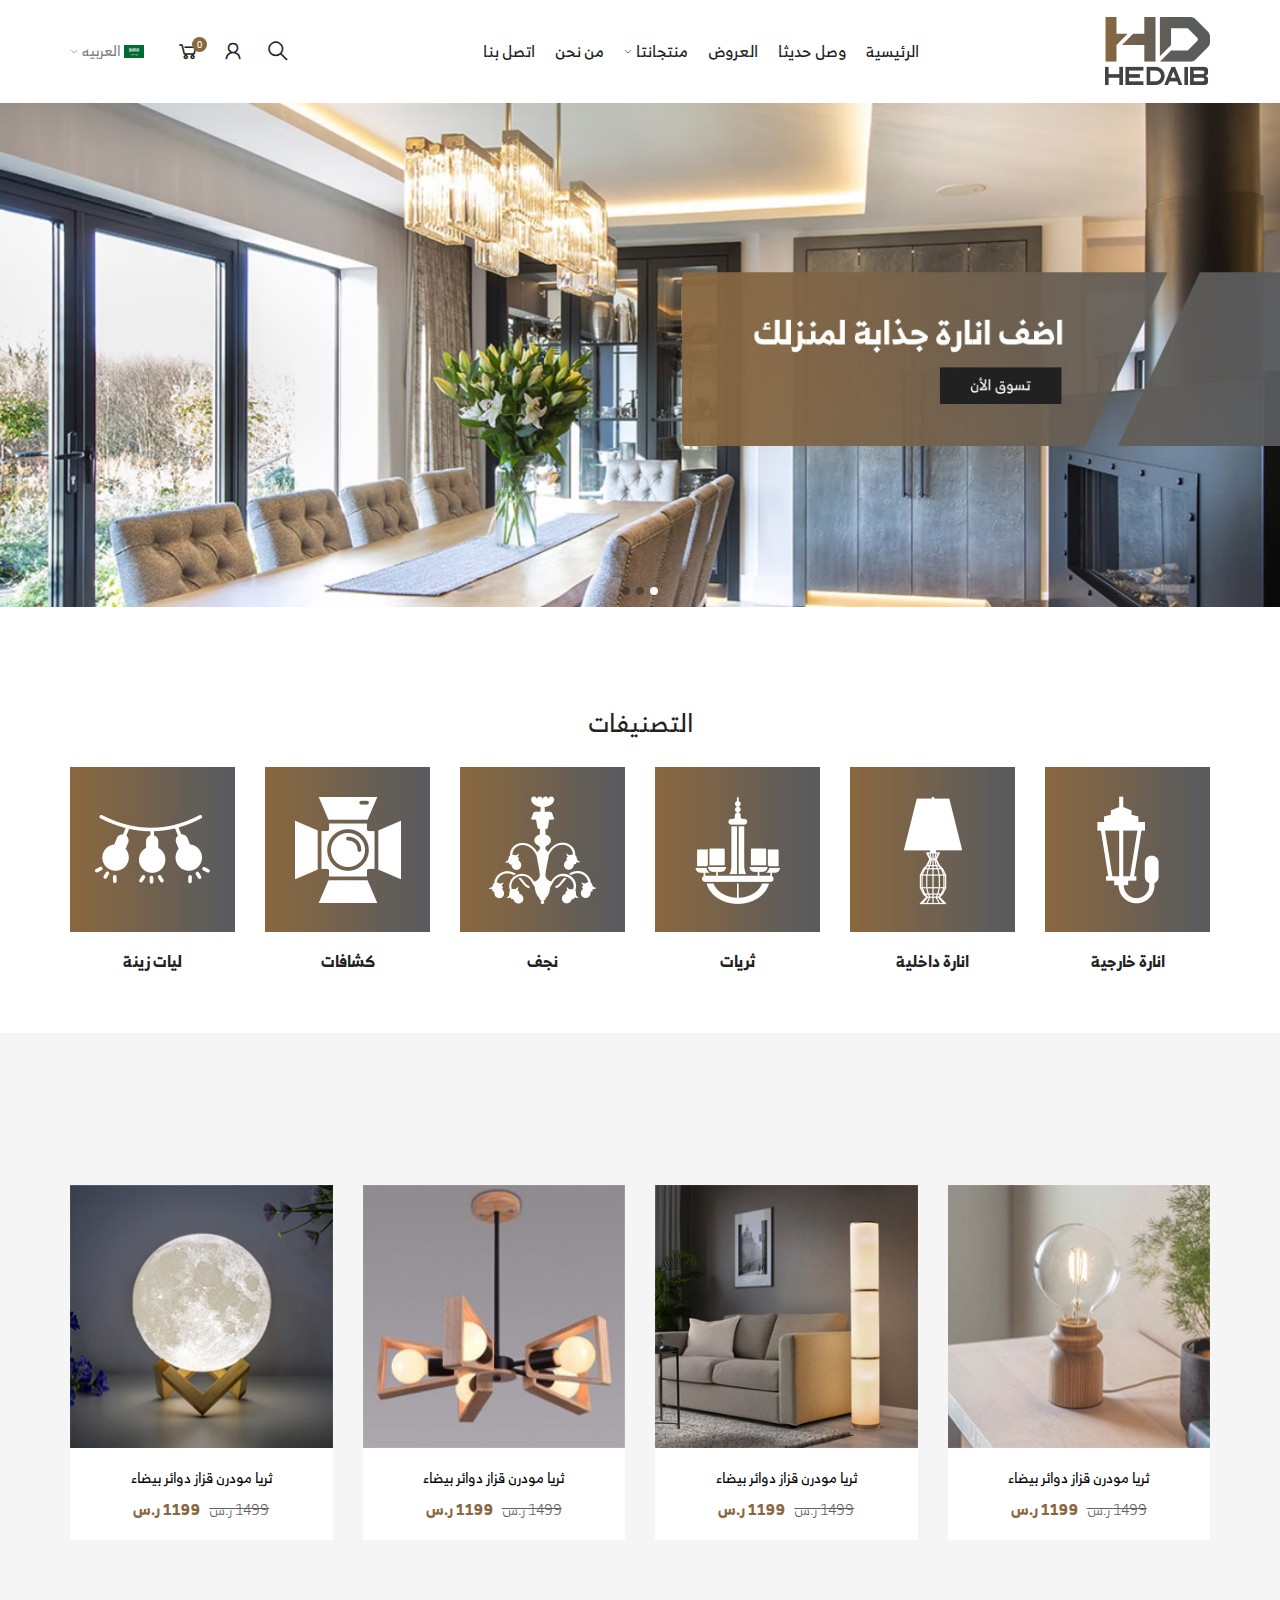
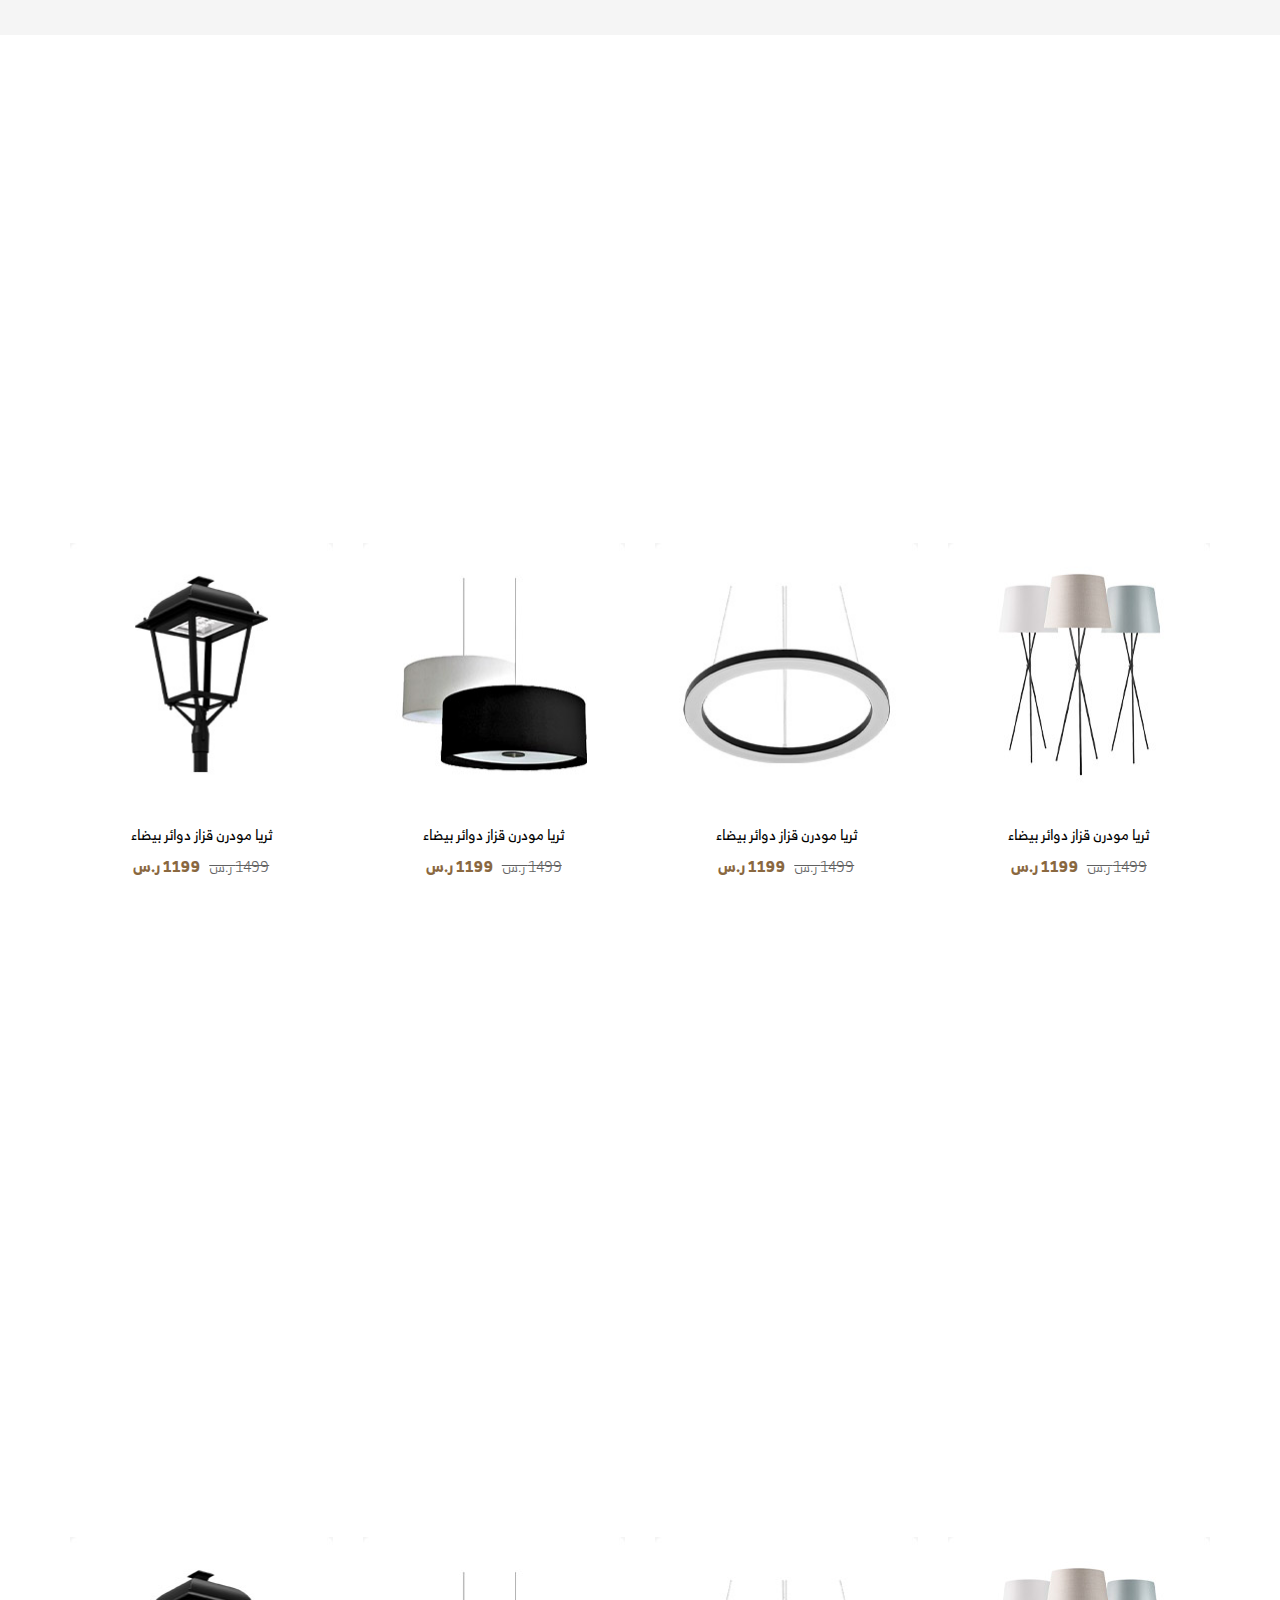
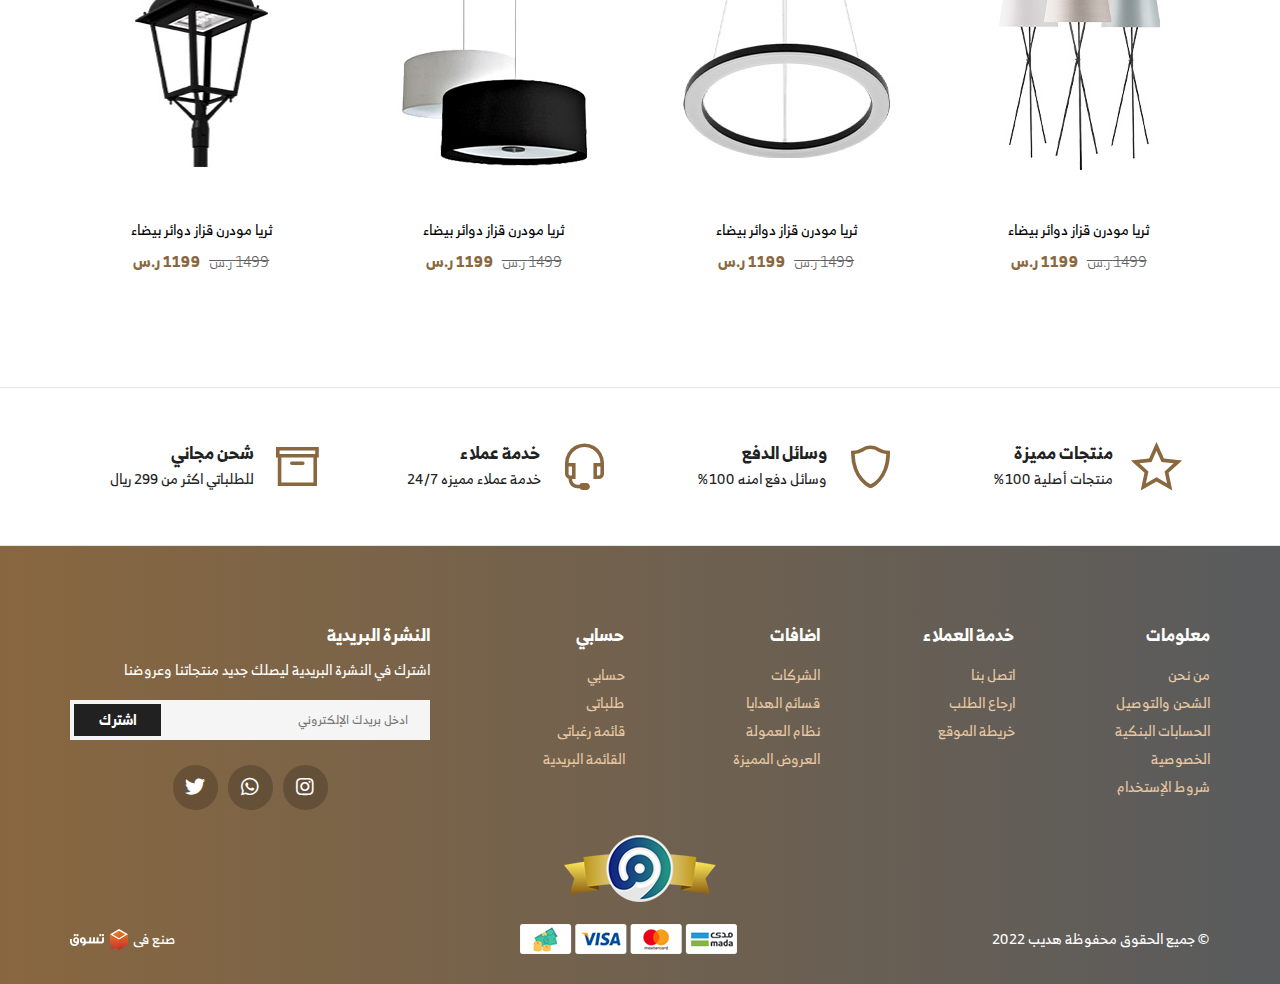
==== commit 433fbaf2: "modify css" ====
--- a/index.html
+++ b/index.html
@@ -19,8 +19,8 @@
   <body>
     <!-- header section -->
     <header>
-      <div class="top-header">
-        <div class="container">
+      <div class="top-header navbar-sticky">
+        <div class="container position-relative">
           <div class="nav-header">
             <figure class="img-logo">
               <a href="#"
@@ -59,200 +59,60 @@
                       <ul class="cats-div list-unstyled">
                           <li class="cat-li has-level-2">
                               <a href="#" class="cat-anchor fixall">
-                                انارة خارجية <i class="las la-plus"></i>
+                                انارة خارجية
                               </a>
-                              <div class="sub-list">
-                                  <ul class="list-unstyled">
-                                      <li class="cat-li has-level-3">
-                                          <a class="cat-anchor fixall" href="#">
-                                            ليات زينة
-                                          </a>
-                                      </li>
-                                      <li class="cat-li has-level-3">
-                                          <a class="cat-anchor fixall" href="#">
-                                            اكسسوارات الاضاءة
-                                          </a>
-                                      </li>
-                                      <li class="cat-li has-level-3">
-                                          <a class="cat-anchor fixall" href="#">
-                                            المفاتيح والافياش
-                                          </a>
-                                      </li>
-                                      <li class="cat-li has-level-3">
-                                          <a class="cat-anchor fixall" href="#">
-                                            الاسلاك
-                                          </a>
-                                      </li>
-                                      <li class="cat-li has-level-3">
-                                          <a class="cat-anchor fixall" href="#">
-                                            العدد والأدوات
-                                          </a>
-                                      </li>
-                                  </ul>
-                                  <div class="mega-img">
-                                    <a href="#">
-                                      <img src="images/mega-img/01.jpg" alt="mega-image" class="img-responsive">
-                                    </a>
-                                  </div>
-                              </div>
                           </li>
                           <li class="cat-li has-level-2">
                               <a href="#" class="cat-anchor fixall">
-                                انارة داخلية <i class="las la-plus"></i>
+                                انارة داخلية
                               </a>
-                              <div class="sub-list">
-                                <ul class="list-unstyled">
-                                    <li class="cat-li has-level-3">
-                                        <a class="cat-anchor fixall" href="#">
-                                          ليات زينة
-                                        </a>
-                                    </li>
-                                    <li class="cat-li has-level-3">
-                                        <a class="cat-anchor fixall" href="#">
-                                          اكسسوارات الاضاءة
-                                        </a>
-                                    </li>
-                                    <li class="cat-li has-level-3">
-                                        <a class="cat-anchor fixall" href="#">
-                                          المفاتيح والافياش
-                                        </a>
-                                    </li>
-                                    <li class="cat-li has-level-3">
-                                        <a class="cat-anchor fixall" href="#">
-                                          الاسلاك
-                                        </a>
-                                    </li>
-                                    <li class="cat-li has-level-3">
-                                        <a class="cat-anchor fixall" href="#">
-                                          العدد والأدوات
-                                        </a>
-                                    </li>
-                                </ul>
-                                <div class="mega-img">
-                                  <a href="#">
-                                    <img src="images/mega-img/01.jpg" alt="mega-image" class="img-responsive">
-                                  </a>
-                                </div>
-                            </div>
                           </li>
                           <li class="cat-li has-level-2">
                               <a href="#" class="cat-anchor fixall">
-                                ثريات <i class="las la-plus"></i>
+                                ثريات
                               </a>
-                              <div class="sub-list">
-                                <ul class="list-unstyled">
-                                    <li class="cat-li has-level-3">
-                                        <a class="cat-anchor fixall" href="#">
-                                          ليات زينة
-                                        </a>
-                                    </li>
-                                    <li class="cat-li has-level-3">
-                                        <a class="cat-anchor fixall" href="#">
-                                          اكسسوارات الاضاءة
-                                        </a>
-                                    </li>
-                                    <li class="cat-li has-level-3">
-                                        <a class="cat-anchor fixall" href="#">
-                                          المفاتيح والافياش
-                                        </a>
-                                    </li>
-                                    <li class="cat-li has-level-3">
-                                        <a class="cat-anchor fixall" href="#">
-                                          الاسلاك
-                                        </a>
-                                    </li>
-                                    <li class="cat-li has-level-3">
-                                        <a class="cat-anchor fixall" href="#">
-                                          العدد والأدوات
-                                        </a>
-                                    </li>
-                                </ul>
-                                <div class="mega-img">
-                                  <a href="#">
-                                    <img src="images/mega-img/01.jpg" alt="mega-image" class="img-responsive">
-                                  </a>
-                                </div>
-                            </div>
                           </li>
                           <li class="cat-li has-level-2">
                               <a href="#" class="cat-anchor fixall">
-                                نجف <i class="las la-plus"></i>
+                                نجف
                               </a>
-                              <div class="sub-list">
-                                <ul class="list-unstyled">
-                                    <li class="cat-li has-level-3">
-                                        <a class="cat-anchor fixall" href="#">
-                                          ليات زينة
-                                        </a>
-                                    </li>
-                                    <li class="cat-li has-level-3">
-                                        <a class="cat-anchor fixall" href="#">
-                                          اكسسوارات الاضاءة
-                                        </a>
-                                    </li>
-                                    <li class="cat-li has-level-3">
-                                        <a class="cat-anchor fixall" href="#">
-                                          المفاتيح والافياش
-                                        </a>
-                                    </li>
-                                    <li class="cat-li has-level-3">
-                                        <a class="cat-anchor fixall" href="#">
-                                          الاسلاك
-                                        </a>
-                                    </li>
-                                    <li class="cat-li has-level-3">
-                                        <a class="cat-anchor fixall" href="#">
-                                          العدد والأدوات
-                                        </a>
-                                    </li>
-                                </ul>
-                                <div class="mega-img">
-                                  <a href="#">
-                                    <img src="images/mega-img/01.jpg" alt="mega-image" class="img-responsive">
-                                  </a>
-                                </div>
-                            </div>
                           </li>
                           <li class="cat-li has-level-2">
                             <a href="#" class="cat-anchor fixall">
-                              كشافات <i class="las la-plus"></i>
+                              كشافات
                             </a>
-                            <div class="sub-list">
-                              <ul class="list-unstyled">
-                                  <li class="cat-li has-level-3">
-                                      <a class="cat-anchor fixall" href="#">
-                                        ليات زينة
-                                      </a>
-                                  </li>
-                                  <li class="cat-li has-level-3">
-                                      <a class="cat-anchor fixall" href="#">
-                                        اكسسوارات الاضاءة
-                                      </a>
-                                  </li>
-                                  <li class="cat-li has-level-3">
-                                      <a class="cat-anchor fixall" href="#">
-                                        المفاتيح والافياش
-                                      </a>
-                                  </li>
-                                  <li class="cat-li has-level-3">
-                                      <a class="cat-anchor fixall" href="#">
-                                        الاسلاك
-                                      </a>
-                                  </li>
-                                  <li class="cat-li has-level-3">
-                                      <a class="cat-anchor fixall" href="#">
-                                        العدد والأدوات
-                                      </a>
-                                  </li>
-                              </ul>
-                              <div class="mega-img">
-                                <a href="#">
-                                  <img src="images/mega-img/01.jpg" alt="mega-image" class="img-responsive">
-                                </a>
-                              </div>
-                          </div>
+                        </li>
+                        <li class="cat-li has-level-2">
+                            <a class="cat-anchor fixall" href="#">
+                              ليات زينة
+                            </a>
+                        </li>
+                        <li class="cat-li has-level-2">
+                            <a class="cat-anchor fixall" href="#">
+                              اكسسوارات الاضاءة
+                            </a>
+                        </li>
+                        <li class="cat-li has-level-2">
+                            <a class="cat-anchor fixall" href="#">
+                              المفاتيح والافياش
+                            </a>
+                        </li>
+                        <li class="cat-li has-level-2">
+                            <a class="cat-anchor fixall" href="#">
+                              الاسلاك
+                            </a>
+                        </li>
+                        <li class="cat-li has-level-2">
+                            <a class="cat-anchor fixall" href="#">
+                              العدد والأدوات
+                            </a>
                         </li>
                       </ul>
+                      <div class="mega-img">
+                        <a href="#">
+                          <img src="images/mega-img/01.jpg" alt="mega-image" class="img-responsive">
+                        </a>
+                      </div>
                   </div>
                   <!-- slidedown-menu -->   
                 </li>
@@ -312,6 +172,7 @@
             </div>
           </div>
         </div>
+        <div class="overlay-box"></div>
       </div>
     </header>
     <!-- header section     -->
@@ -364,7 +225,7 @@
                   <div class="swiper-slidees">
                       <a href="#" class="image-sub">
                           <div class="image-box">
-                              <img src="images/category/01.png" alt="cat-img" class="img-responsive">
+                              <img src="images/category/01.jpg" alt="cat-img" class="img-responsive">
                           </div>
                           <span class="image-text">انارة خارجية</span>
                       </a>
@@ -372,7 +233,7 @@
                   <div class="swiper-slidees">
                       <a href="#" class="image-sub">
                           <div class="image-box">
-                              <img src="images/category/02.png" alt="cat-img" class="img-responsive">
+                              <img src="images/category/02.jpg" alt="cat-img" class="img-responsive">
                           </div>
                           <span class="image-text">انارة داخلية</span>
                       </a>
@@ -380,7 +241,7 @@
                   <div class="swiper-slidees">
                       <a href="#" class="image-sub">
                           <div class="image-box">
-                              <img src="images/category/03.png" alt="cat-img" class="img-responsive">
+                              <img src="images/category/03.jpg" alt="cat-img" class="img-responsive">
                           </div>
                           <span class="image-text">ثريات</span>
                       </a>
@@ -388,7 +249,7 @@
                   <div class="swiper-slidees">
                       <a href="#" class="image-sub">
                           <div class="image-box">
-                              <img src="images/category/04.png" alt="cat-img" class="img-responsive">
+                              <img src="images/category/04.jpg" alt="cat-img" class="img-responsive">
                           </div>
                           <span class="image-text">نجف</span>
                       </a>
@@ -396,7 +257,7 @@
                   <div class="swiper-slidees">
                       <a href="#" class="image-sub">
                           <div class="image-box">
-                              <img src="images/category/05.png" alt="cat-img" class="img-responsive">
+                              <img src="images/category/05.jpg" alt="cat-img" class="img-responsive">
                           </div>
                           <span class="image-text">كشافات</span>
                       </a>
@@ -404,7 +265,7 @@
                   <div class="swiper-slidees">
                     <a href="#" class="image-sub">
                         <div class="image-box">
-                            <img src="images/category/06.png" alt="cat-img" class="img-responsive">
+                            <img src="images/category/06.jpg" alt="cat-img" class="img-responsive">
                         </div>
                         <span class="image-text">ليات زينة</span>
                     </a>
--- a/css/style.css
+++ b/css/style.css
@@ -13,7 +13,12 @@
 .overflow {
   overflow: hidden;
 }
-
+html[dir="rtl"] .padding{
+  padding-right: 6px;
+}
+html[dir="ltr"] .padding{
+  padding-right: 6px;
+}
 /*style scroll bar*/
 /* width */
 ::-webkit-scrollbar {
@@ -42,6 +47,42 @@
   outline: none;
   border: none;
 }
+/*sticky nav*/
+.top-header {
+  /* position: absolute;
+  top: 0;
+  left: 0;
+  right: 0; */
+  padding-top: 0;
+  padding-bottom: 0;
+  z-index: 999;
+  -webkit-transition: 0.3s;
+  transition: 0.3s;
+}
+.top-header.navbar-sticky {
+  -webkit-transition: none;
+  transition: none;
+}
+.top-header.navbar-sticky-moved-up {
+  position: fixed;
+  top: 0;
+  left: 0;
+  right: 0;
+  margin-top: -170px;
+  background-color: #fff;
+}
+.top-header.navbar-sticky-transitioned {
+  -webkit-transition: 0.3s;
+  transition: 0.3s;
+}
+.top-header.navbar-sticky-on {
+  margin-top: 0;
+  -webkit-transition: 0.3s;
+  transition: 0.3s;
+  -webkit-box-shadow: rgb(0 0 0 / 10%) 0px 0px 20px;
+  box-shadow: rgb(0 0 0 / 10%) 0px 0px 20px;
+}
+/*sticky nav*/
 /*                          header section                     */
 
 /*                          dropdown                            */
@@ -116,8 +157,8 @@
   align-items: center;
   padding: 5px 0;
   cursor: pointer;
-  font-size: 16px;
-  color: var(--main-color);
+  font-size: 14px;
+  color: #808080;
   font-weight: 400;
   transition: all 0.3s ease-in-out;
 }
@@ -127,7 +168,7 @@
   font-family: "line Awesome Free";
   font-size: 8px;
   margin-inline-start: 4px;
-  font-weight: 700;
+  font-weight: 900;
 }
 .chevron-down:hover {
   color: var(--main-hover);
@@ -149,7 +190,7 @@
 .nav-header li .cat-anchor {
   padding: 25px 0;
   color: var(--main-color);
-  font-size: 15px;
+  font-size: 16px;
   font-weight: 400;
   text-transform: capitalize;
   transition: all 0.3s ease-in-out;
@@ -241,7 +282,7 @@
 html[dir="rtl"] .items-count {
   right: 0;
 }
-.header-icons .dropdown.cat-anchor{
+.header-icons .dropdown.cat-anchor {
   padding: 15px 0;
 }
 .show-icons {
@@ -322,7 +363,7 @@
 }
 
 .search-bar .search-input {
-  width: 345px;
+  width: 530px;
   height: 40px;
   background-color: rgb(242, 242, 242);
   padding: 0 20px;
@@ -482,7 +523,7 @@
 }
 
 @media (max-width: 991px) {
-  .main-slider{
+  .main-slider {
     margin-bottom: 40px;
   }
   .main-slider .swiper-pagination {
@@ -538,18 +579,18 @@
 }
 
 .image-row .image-sub {
-    color: var(--main-color);
-    text-decoration: none;
-    font-weight: 700;
-    font-size: 16px;
-    display: flex;
-    flex-direction: column;
-    width: 100%;
-    align-items: center;
-    text-align: center;
-    transition: all .3s ease-in-out;
-}
-.image-row .swiper-slidees{
+  color: var(--main-color);
+  text-decoration: none;
+  font-weight: 700;
+  font-size: 16px;
+  display: flex;
+  flex-direction: column;
+  width: 100%;
+  align-items: center;
+  text-align: center;
+  transition: all 0.3s ease-in-out;
+}
+.image-row .swiper-slidees {
   width: 100%;
   overflow: hidden;
 }
@@ -559,17 +600,13 @@
   position: relative;
   margin-bottom: 18px;
   width: 100%;
-  background-image: -moz-linear-gradient( 0deg, rgb(136,103,64) 0%, rgb(89,91,93) 100%);
-  background-image: -webkit-linear-gradient( 0deg, rgb(136,103,64) 0%, rgb(89,91,93) 100%);
-  background-image: -ms-linear-gradient( 0deg, rgb(136,103,64) 0%, rgb(89,91,93) 100%);
 }
 .image-row .image-box img {
   position: absolute;
-  top: 50%;
-  left: 50%;
-  transform: translate(-50%, -50%);
-  max-width: 100%;
-  max-height: 100%;
+  top: 0;
+  left: 0;
+  width: 100%;
+  height: 100%;
 }
 .image-row .image-text {
   font-size: 16px;
@@ -618,7 +655,7 @@
     font-size: 20px;
     margin-bottom: 20px;
   }
-  .image-row .image-text{
+  .image-row .image-text {
     font-size: 14px;
   }
   .image-row {
@@ -708,7 +745,7 @@
   text-align: center;
   padding: 95px 0;
 }
-.product-one{
+.product-one {
   background-color: #f5f5f5;
   margin-bottom: 100px;
 }
@@ -772,7 +809,7 @@
   opacity: 1;
   visibility: visible;
 }
-.product-btn{
+.product-btn {
   height: 40px;
   width: 40px;
   border: none;
@@ -782,7 +819,7 @@
   background-color: rgba(33, 33, 33, 0.8);
   transition: all 0.3s ease-in-out;
 }
-.product-btn:hover{
+.product-btn:hover {
   background-color: var(--main-hover);
 }
 .product .product-content {
@@ -831,8 +868,8 @@
 .product-slider .swiper-btn {
   position: absolute;
   z-index: 1;
-  top: 50%;
-  transform: translateY(-50%);
+  top: 117px;
+  /* transform: translateY(-50%); */
   width: 42px;
   height: 42px;
   background-color: transparent;
@@ -923,14 +960,14 @@
   .product-section {
     padding: 40px 0;
   }
-  .product-one{
+  .product-one {
     margin-bottom: 40px;
   }
   .product-content .price-box {
     display: flex;
     flex-direction: column-reverse;
   }
-  .product .product-name{
+  .product .product-name {
     font-size: 13px;
   }
   .product-section .product-head {
@@ -940,7 +977,7 @@
   .product .product-content {
     padding: 20px 8px 20px;
   }
-  .product-content .price-box .last-price{
+  .product-content .price-box .last-price {
     margin-inline-end: 0;
   }
 }
@@ -1069,10 +1106,10 @@
     display: -ms-flexbox;
     display: flex;
   }
-  .feature-section{
+  .feature-section {
     padding: 30px 0;
   }
-  .features-box .features-icon{
+  .features-box .features-icon {
     font-size: 48px;
   }
 }
@@ -1103,9 +1140,21 @@
 /*                                   footer                            */
 footer {
   padding-top: 80px;
-  background-image: -moz-linear-gradient( 0deg, rgb(136,103,64) 0%, rgb(89,91,93) 100%);
-  background-image: -webkit-linear-gradient( 0deg, rgb(136,103,64) 0%, rgb(89,91,93) 100%);
-  background-image: -ms-linear-gradient( 0deg, rgb(136,103,64) 0%, rgb(89,91,93) 100%);
+  background-image: -moz-linear-gradient(
+    0deg,
+    rgb(136, 103, 64) 0%,
+    rgb(89, 91, 93) 100%
+  );
+  background-image: -webkit-linear-gradient(
+    0deg,
+    rgb(136, 103, 64) 0%,
+    rgb(89, 91, 93) 100%
+  );
+  background-image: -ms-linear-gradient(
+    0deg,
+    rgb(136, 103, 64) 0%,
+    rgb(89, 91, 93) 100%
+  );
 }
 .first-footer {
   margin-bottom: 25px;
@@ -1176,7 +1225,7 @@
   right: 4px;
   top: 50%;
   transform: translateY(-50%);
-  color:#fff;
+  color: #fff;
   font-weight: 700;
   border: none;
   border-radius: 0px;
@@ -1316,13 +1365,13 @@
   font-size: 14px;
   transition: all 0.5s ease-out;
 }
-html[dir="rtl"] .footer-accordion:after{
+html[dir="rtl"] .footer-accordion:after {
   content: "";
 }
 .footer-accordion.active:after {
   transform: rotate(90deg);
 }
-html[dir="rtl"] .footer-accordion.active:after{
+html[dir="rtl"] .footer-accordion.active:after {
   transform: rotate(-90deg);
 }
 /*                             footer accordion                 */
@@ -1350,7 +1399,7 @@
   .nav-header {
     padding: 10px 0;
   }
-  .header-icons .search{
+  .header-icons .search {
     display: none;
   }
   .top-header .img-logo img {
@@ -1363,17 +1412,6 @@
     display: none;
     transition: none;
   }
-  /* .show-icons,
-  .header-icons .add-to {
-    justify-content: end;
-    font-size: 18px;
-  } */
-  /* .header-icons .add-to .dropdown-content {
-    left: 67%;
-  }
-  html[dir="rtl"] .add-to .dropdown-content {
-    left: 33%;
-  } */
   .navgition {
     display: block;
     position: fixed;
@@ -1407,7 +1445,7 @@
     width: 100%;
     align-items: center;
     justify-content: space-between;
-    padding: 24px 20px;
+    padding: 17px 15px;
   }
   .nav-title {
     font-size: 17px;
@@ -1472,32 +1510,17 @@
   .dropdown-content a:last-of-type {
     padding-bottom: 0;
   }
-  /* .chevron-down {
-    color: var(--main-color);
-    font-size: 15px;
-    padding: 0;
-  } */
   html[dir="rtl"] .big-menu .dropdown-content {
     text-align: right;
   }
-  /* .big-menu .lang-section {
-    display: block;
-    color: var(--main-color);
-    font-size: 16px;
-    font-weight: 400;
-    transition: all 0.3s ease-in-out;
-  }
-  .big-menu .lang-section:hover {
-    color: var(--main-hover);
-  } */
   .dropdown {
     /*to make flex work*/
     display: block;
   }
-  .lang-section .dropdown-content{
+  .lang-section .dropdown-content {
     left: 70%;
   }
-  html[dir="ltr"] .lang-section .dropdown-content{
+  html[dir="ltr"] .lang-section .dropdown-content {
     left: 30%;
   }
   .big-menu .lang-section img {
@@ -1526,16 +1549,16 @@
   .top-header .hide-txt:hover {
     color: var(--main-hover);
   }
-  .search-box{
+  .search-box {
     position: static;
     margin-bottom: 10px;
     width: 100%;
     z-index: 1;
   }
-  .search-bar .search-input{
+  .search-bar .search-input {
     width: 100%;
   }
-  .search-box .search-bar{
+  .search-box .search-bar {
     margin: 0;
   }
   /*       header                    */
@@ -1549,7 +1572,7 @@
   .features-box .features-h {
     font-size: 15px;
   }
-  .features-box .features-span{
+  .features-box .features-span {
     font-size: 13px;
   }
   .features-box .features-icon {
@@ -1564,10 +1587,10 @@
   }
   /*                             feature section                          */
   /*                             footer                          */
-  footer{
+  footer {
     padding-top: 45px;
   }
-  .foot-header{
+  .foot-header {
     font-size: 16px;
   }
   .news-letter form {
@@ -1582,7 +1605,7 @@
   /* .footer-list {
     margin-bottom: 15px;
   } */
-  .social{
+  .social {
     margin-top: 40px;
   }
   .pay-flex {
@@ -1658,38 +1681,37 @@
   z-index: -1;
   opacity: 0;
   visibility: hidden;
-  min-width: 260px;
+  min-width: 1170px;
+  height: 275px;
   background-color: #fff;
   color: var(--sec-color);
+  display: flex;
+  justify-content: space-between;
   text-align: center;
-  box-shadow: 0 -5px 5px -5px rgba(0, 0, 0, 0.1),
-    -5px 0 5px -5px rgba(0, 0, 0, 0.1);
   border: none;
-  border-top-left-radius: 5px;
-  border-bottom-left-radius: 5px;
+  padding: 20px;
   transition: all 0.3s ease-in-out;
 }
 
 .cats-dispaly {
-  border-top-left-radius: 0;
-  border-bottom-left-radius: 0;
-  box-shadow: 10px -5px 15px -7px rgba(0, 0, 0, 0.1);
-  -webkit-box-shadow: 10px -5px 15px -7px rgba(0, 0, 0, 0.1);
-  -moz-box-shadow: 10px -5px 15px -7px rgba(0, 0, 0, 0.1);
-  border-top-right-radius: 5px;
-  border-bottom-right-radius: 5px;
-}
-html[dir="rtl"] .cats-dispaly{
-  right: -100px;
-  transform: translateX(140%);
-}
-html[dir="ltr"] .cats-dispaly{
-  left: -100px;
-  transform: translateX(-140%);
+  box-shadow: 0px 0px 15px 0px rgba(0, 0, 0, 0.1);
+  -webkit-box-shadow: 0px 0px 15px 0px rgba(0, 0, 0, 0.1);
+  -moz-box-shadow: 0px 0px 15px 0px rgba(0, 0, 0, 0.1);
+}
+html[dir="rtl"] .cats-dispaly {
+  right: 50%;
+  transform: translateX(50%);
+}
+html[dir="ltr"] .cats-dispaly {
+  left: 50%;
+  transform: translateX(-50%);
 }
 .cats-div {
-  height: max-content;
-  padding: 35px 20px 50px 25px;
+  padding: 20px 25px;
+  display: flex;
+  flex-wrap: wrap;
+  flex-direction: column;
+  width: 60%;
 }
 
 .cats-dispaly .cat-li,
@@ -1714,109 +1736,38 @@
 .cat-li:hover > .cat-anchor {
   color: var(--main-hover);
 }
-.has-level-2 > .cat-anchor > i {
-  /* margin-inline-start: auto; */
-  font-size: 10px;
-}
-
-html[dir="rtl"] .sub-list {
-  left: auto;
-  right: 99%;
-  box-shadow: -10px -5px 15px -7px rgba(0, 0, 0, 0.1);
-  -webkit-box-shadow: -10px -5px 15px -7px rgba(0, 0, 0, 0.1);
-  -moz-box-shadow: -10px -5px 15px -7px rgba(0, 0, 0, 0.1);
-  border-top-right-radius: 0;
-  border-bottom-right-radius: 0;
-  border-top-left-radius: 5px;
-  border-bottom-left-radius: 5px;
-}
-.sub-list {
-  position: absolute;
-  top: 0;
-  left: 99.9%;
-  /* width: 100%; */
-  min-width: 800px;
-  /* overflow: hidden; */
-  min-height: 100%;
-  background-color: #fff;
-  opacity: 0;
-  visibility: hidden;
-  transition: 0.3s;
-  padding: 20px 35px 0 20px;
-  border-top-right-radius: 5px;
-  border-bottom-right-radius: 5px;
-  box-shadow: 10px -5px 15px -7px rgba(0, 0, 0, 0.1);
-  -webkit-box-shadow: 10px -5px 15px -7px rgba(0, 0, 0, 0.1);
-  -moz-box-shadow: 10px -5px 15px -7px rgba(0, 0, 0, 0.1);
-  display: flex;
-  justify-content: space-between;
-}
-.sub-list ul{
-  padding-top: 15px;
-}
-.has-level-2:hover > .sub-list {
-  opacity: 1;
-  visibility: visible;
-}
-.has-level-2:first-of-type .sub-list:first-of-type {
-  opacity: 1;
-  visibility: visible;
-}
-.cats-dispaly .mega-img a{
+
+.cats-dispaly .mega-img a {
   padding: 0;
 }
-.sub-list-3 img {
-  max-width: 340px;
-}
-.has-level-3 > .cat-anchor > i {
-  /* margin-left: auto; */
-  font-size: 10px;
-}
-html[dir="rtl"] .has-level-3 > .cat-anchor > i,
-html[dir="rtl"] .has-level-2 > .cat-anchor > i {
-  transform: scaleX(-1);
-}
-@media (min-width: 992px) {
-  .has-level-2 > .cat-anchor > i::before {
-    content: "";
-    display: none;
-  }
+.cats-dispaly img {
+  max-width: 450px;
 }
 @media (min-width: 992px) and (max-width: 1199px) {
-  .cats-dispaly{
-    min-width: unset;
-  }
-  .sub-list{
-    min-width: 600px;
+  .cats-dispaly {
+    min-width: 850px;
   }
 }
 @media (max-width: 991px) {
   .cats-div {
     padding: 0;
-  }
-  .cats-dispaly,
-  .sub-list{
+    width: unset;
+
+  }
+  .cats-dispaly{
     min-width: unset;
     z-index: 99;
+    padding: 0;
+    height: unset;
+    justify-content: flex-start;
   }
   .cats-dispaly .cat-li a {
     line-height: 36px;
   }
-  .sub-list ul{
-    padding-top: 0;
-  }
-  .sub-list .cat-li a {
-    line-height: 34px;
-  }
-  .sub-list {
-    padding: 0;
-  }
   .mega-img {
     display: none;
   }
-  .cats-dispaly,
-  .sub-list,
-  .has-level-2:hover > .sub-list {
+  .cats-dispaly {
     position: static;
     display: none;
     opacity: 1;
@@ -1824,8 +1775,7 @@
     transition: none;
     box-shadow: none;
   }
-  html[dir="rtl"] .cats-dispaly,
-  html[dir="rtl"] .sub-list{
+  html[dir="rtl"] .cats-dispaly {
     box-shadow: none;
   }
   .cats-dispaly {
@@ -1845,21 +1795,14 @@
     transform: translateX(0);
   }
   .nav-header .chevron-down::after {
-    content: "\e874";
-    font-family: "Linearicons-Free";
+    content: "";
+    font-family: "line Awesome Free";
     font-size: 8px;
     margin-left: 4px;
-    font-weight: bold;
+    font-weight: 900;
   }
   html[dir="rtl"] .nav-header .chevron-down::after {
     margin-left: 0;
     margin-right: 4px;
   }
-  /* .cat-li>.cat-anchor.active>i::before {
-      content: "";
-  } */
-}
-.has-level-3:hover > .sub-list-3 {
-  opacity: 1;
-  visibility: visible;
-}
+}
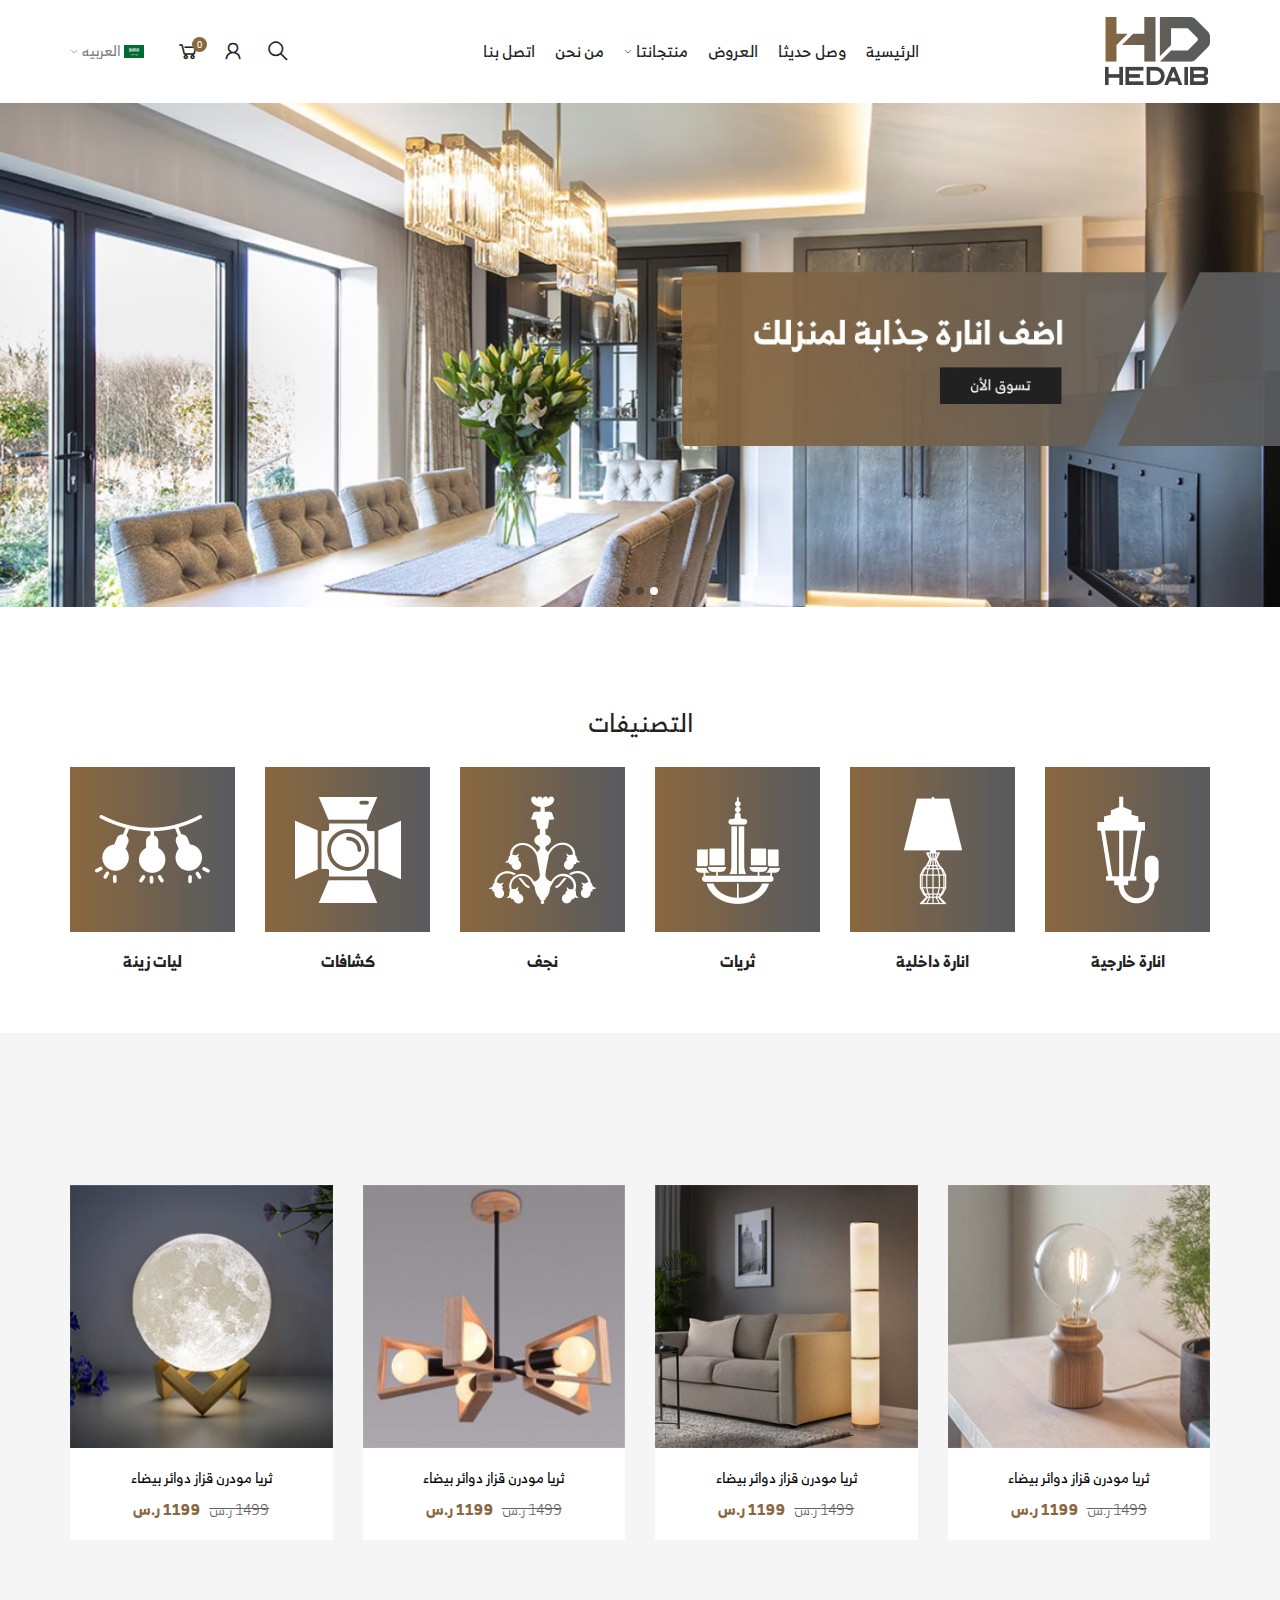
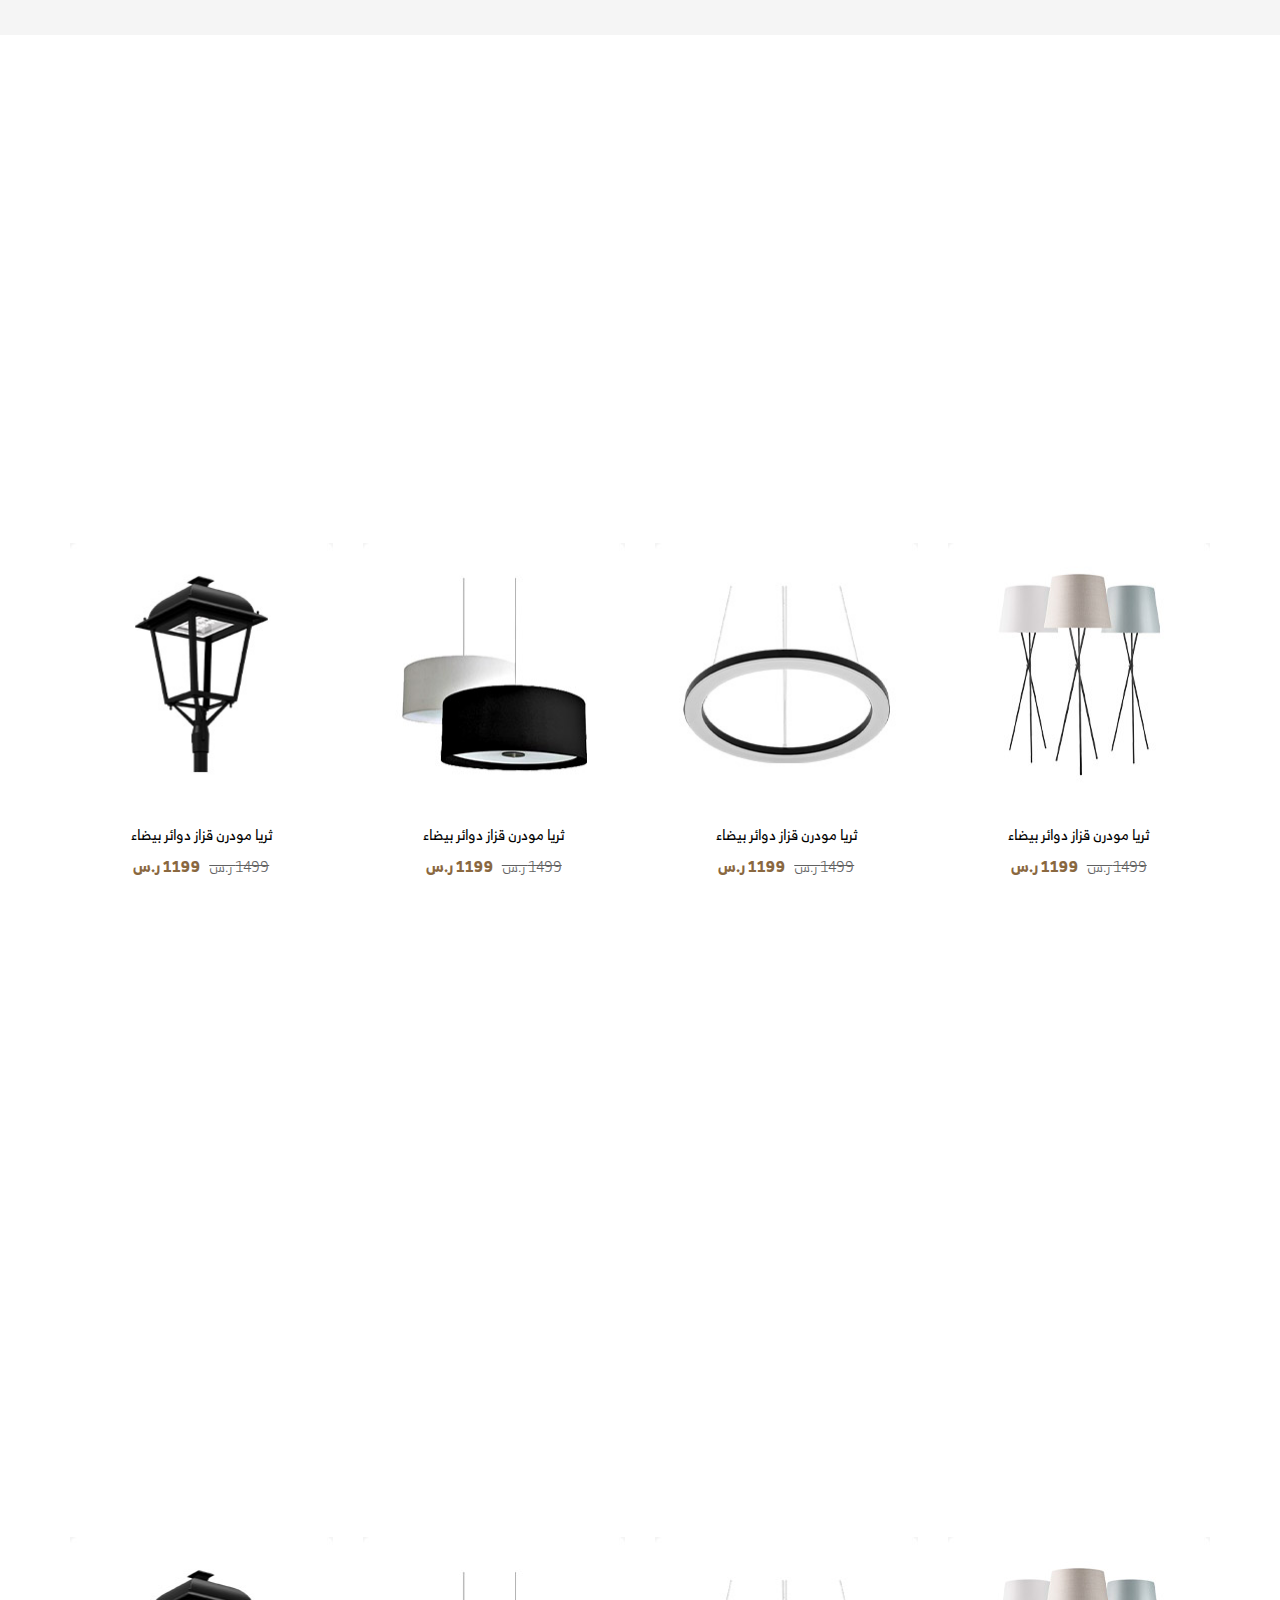
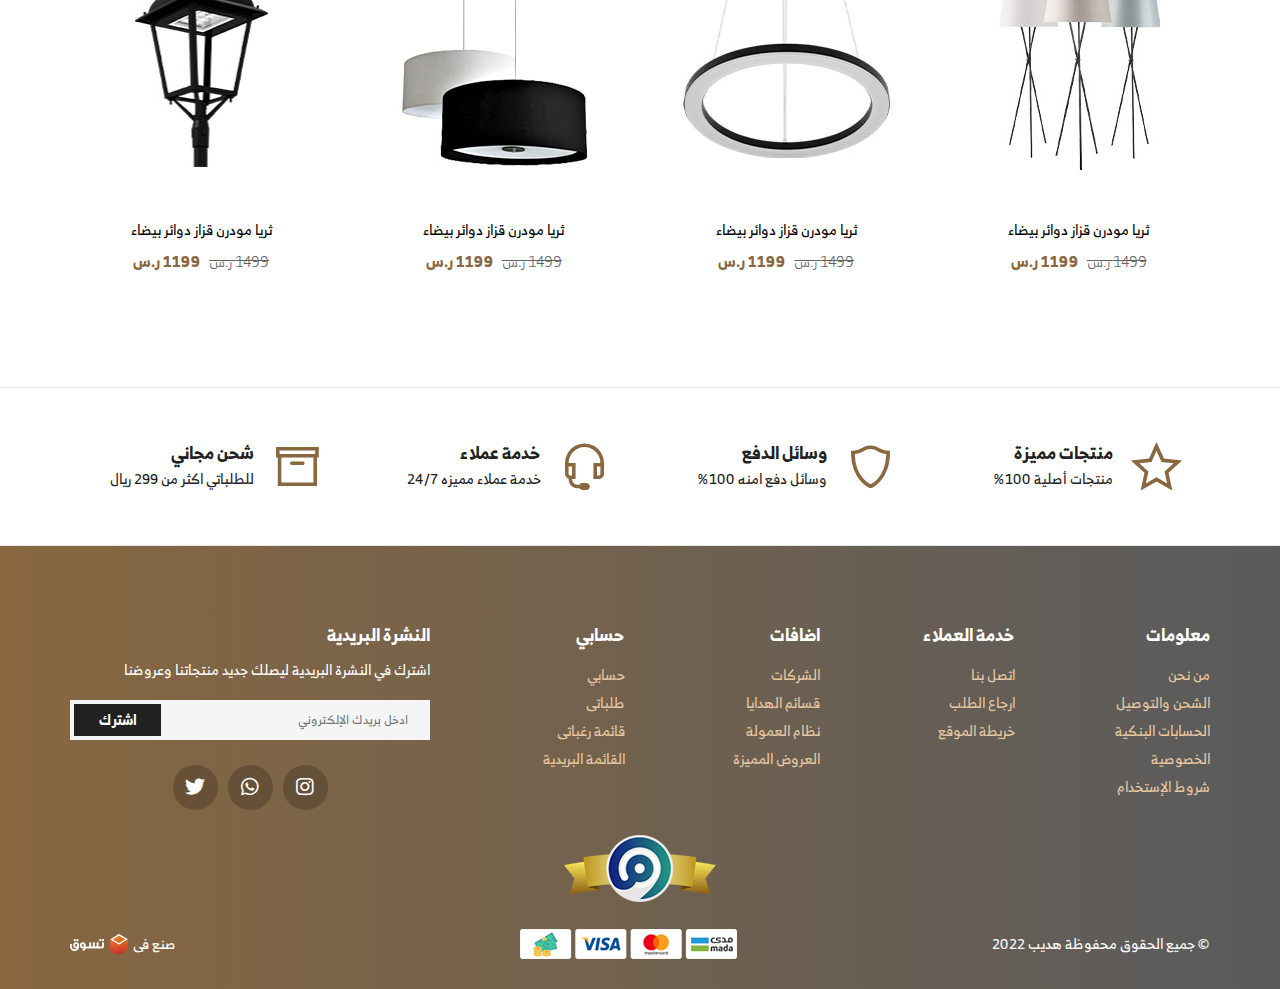
==== commit e148b480: "modify css" ====
--- a/index.html
+++ b/index.html
@@ -880,9 +880,11 @@
           </div>
         </div>
       </div>
-      <a href="#" class="cr-img">
-        <img src="images/imageCr.png" alt="cr-img" class="img-responsive" />
-      </a>
+      <div class="cr-cont">
+        <a href="#" class="cr-img">
+          <img src="images/imageCr.png" alt="cr-img" class="img-responsive" />
+        </a>
+      </div>
       <div class="pay-footer">
         <div class="container">
           <div class="pay-flex">
--- a/css/style.css
+++ b/css/style.css
@@ -1271,9 +1271,11 @@
   background-color: #fff;
   color: var(--main-hover);
 }
+.cr-cont{
+  text-align: center;
+}
 .cr-img {
-  display: flex;
-  justify-content: center;
+  display: inline-block;
   margin-bottom: 22px;
 }
 .pay-footer {
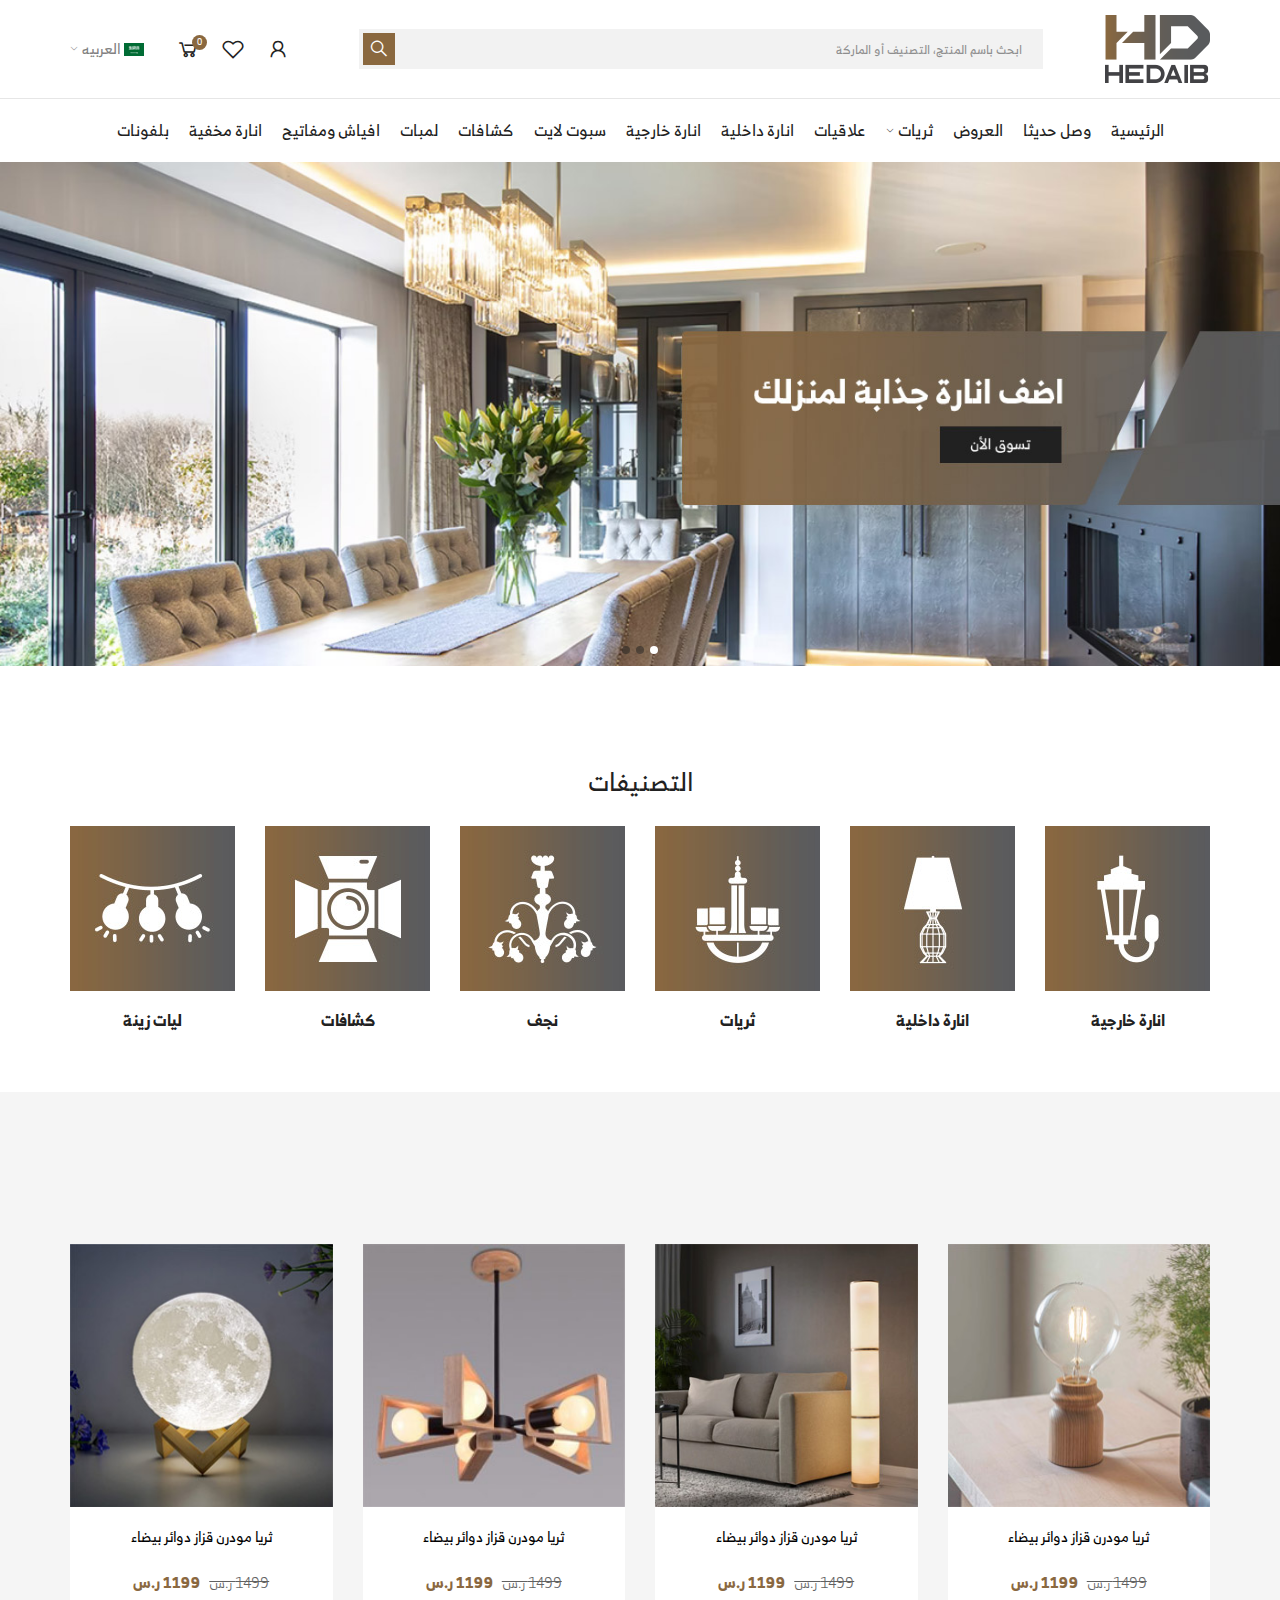
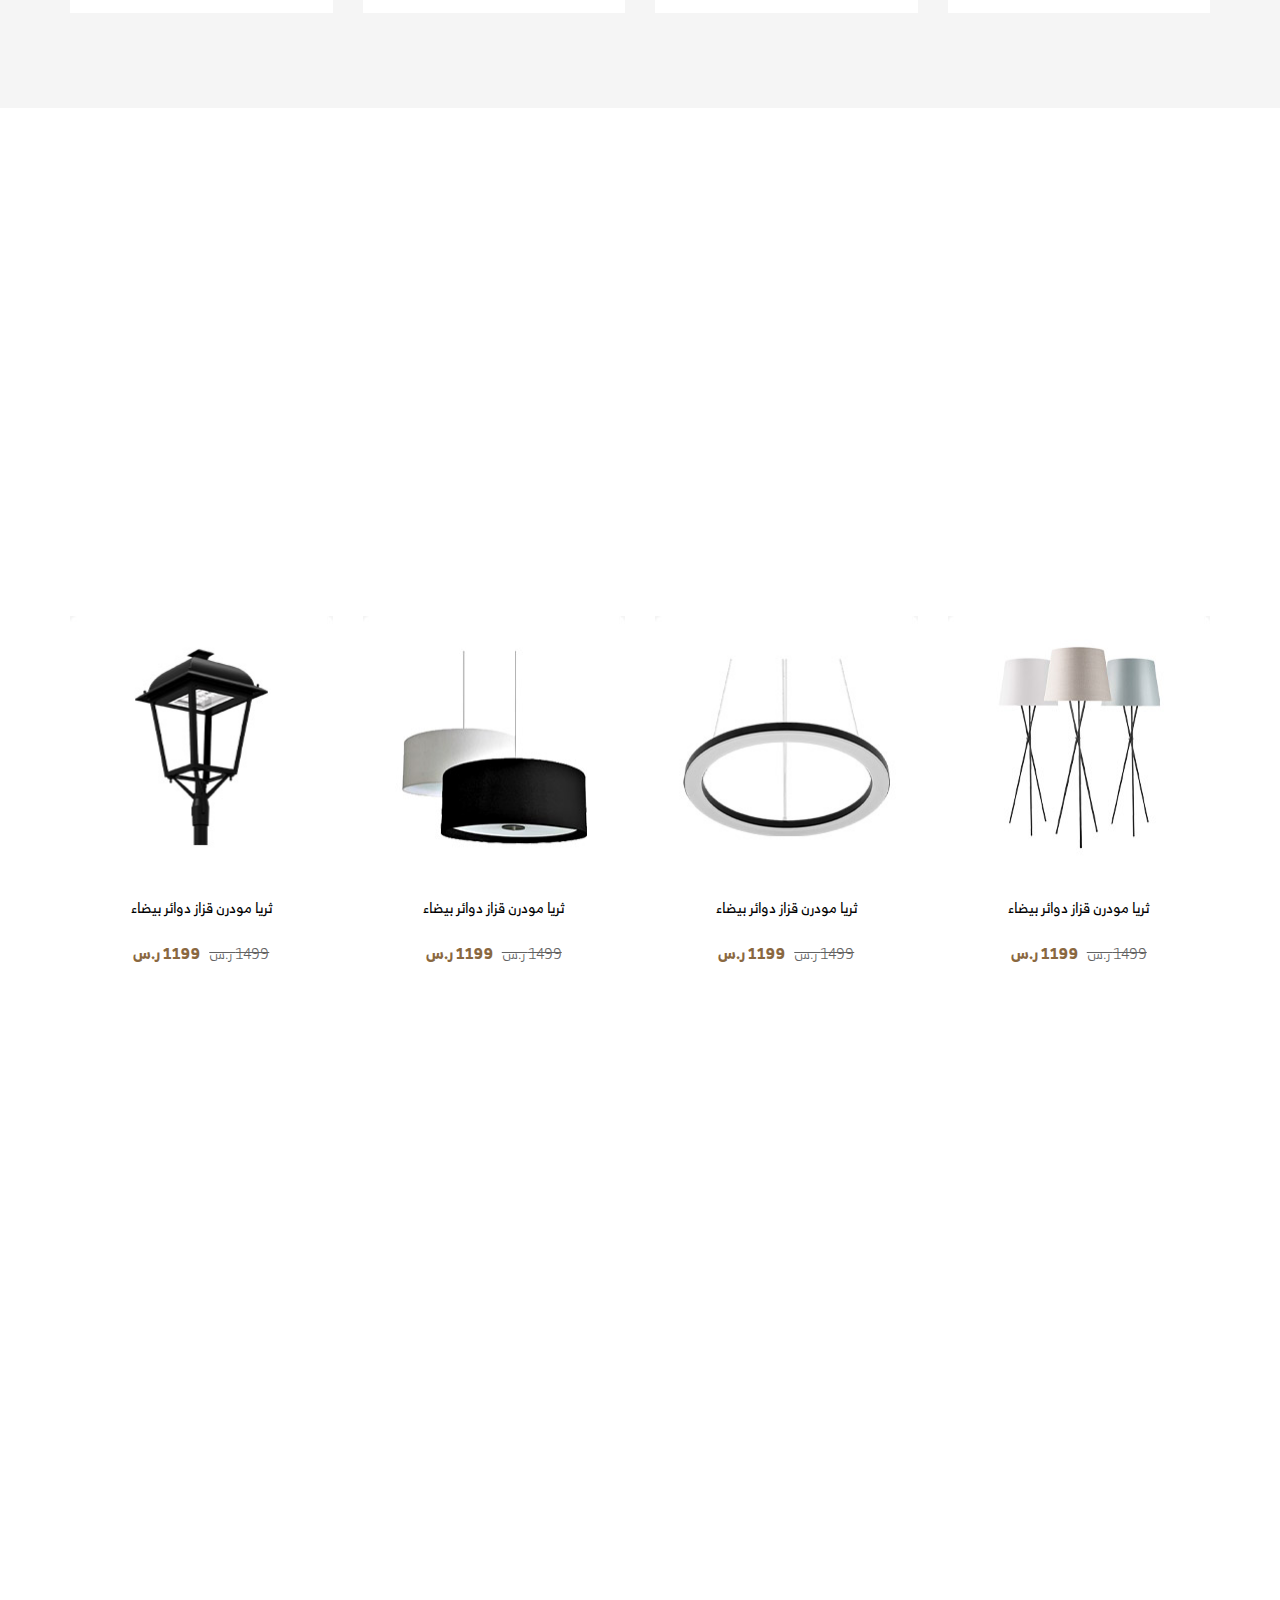
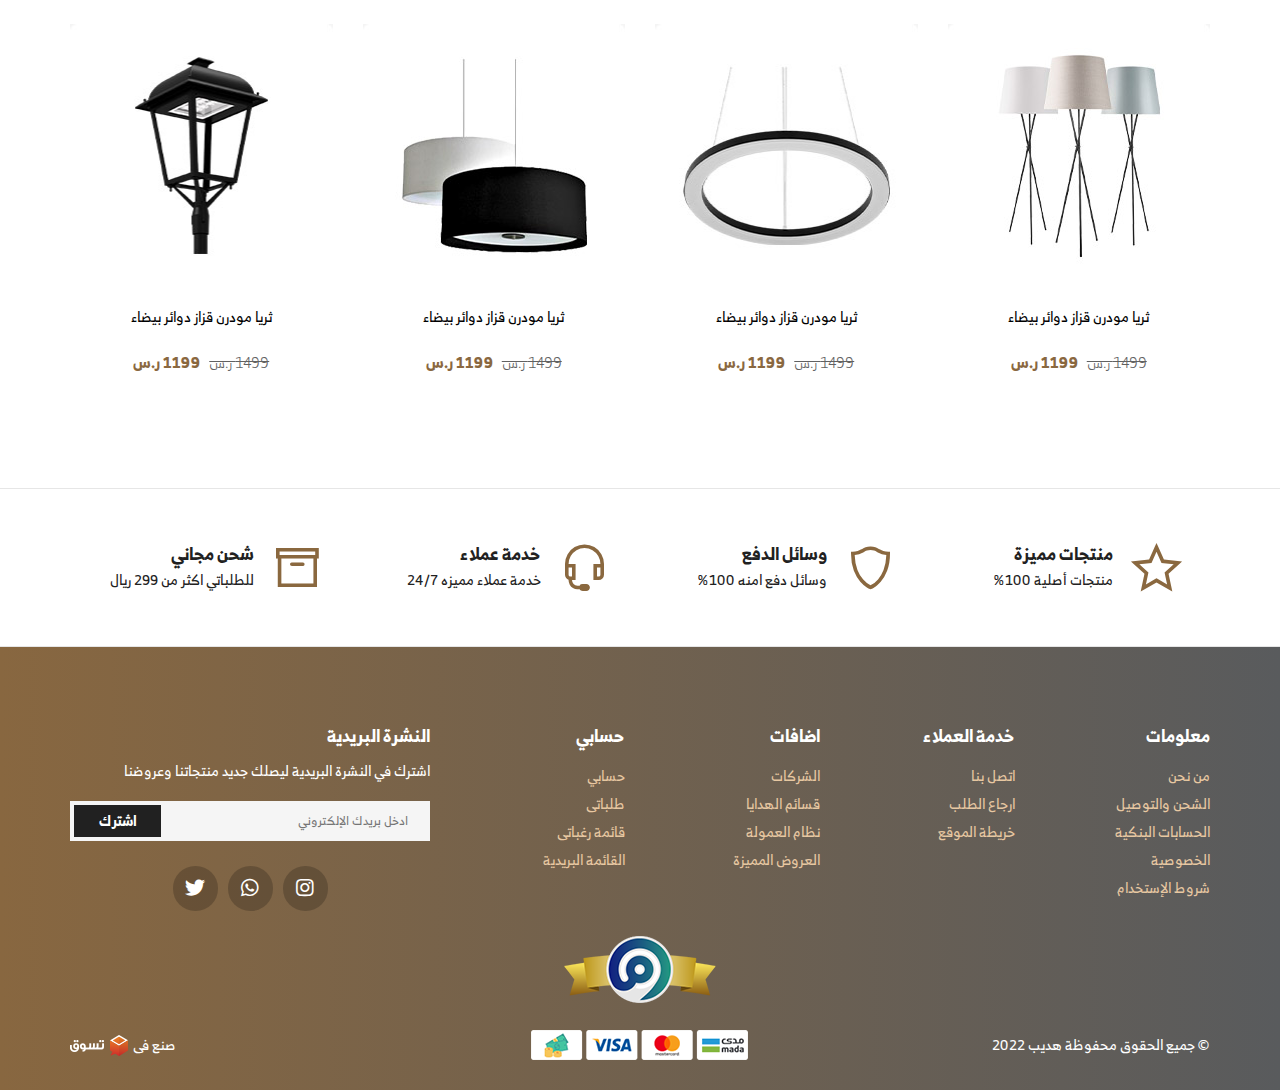
==== commit 46d1bdbb: "modify header" ====
--- a/index.html
+++ b/index.html
@@ -27,102 +27,15 @@
                 ><img src="images/logo.png" class="img-responsive"
               /></a>
             </figure>
-            <div class="navgition">
-              <div class="nav-head">
-                <figure class="img-logo">
-                  <a href="#"
-                    ><img src="images/logo.png" class="img-responsive"
-                  /></a>
-                </figure>
-                <a class="fixall close-btn">
-                  <i class="fas fa-times"></i>
-                </a>
-              </div>
-              <ul class="big-menu list-unstyled">
-                <li class="cat-li">
-                  <a class="cat-anchor fixall" href="#"> الرئيسية </a>
-                </li>
-                <li class="cat-li">
-                  <a class="cat-anchor fixall" href="#"> وصل حديثا </a>
-                </li>
-                <li class="cat-li">
-                  <a class="cat-anchor fixall" href="#"> العروض </a>
-                </li>
-                <li class="cat-li mega-menu">
-                  <div class="btn-div">
-                      <span class="menu-name cat-anchor add-chevron">
-                          منتجانتا
-                      </span>
-                  </div>
-                  <!-- slidedown-menu -->
-                  <div class="cats-dispaly">
-                      <ul class="cats-div list-unstyled">
-                          <li class="cat-li has-level-2">
-                              <a href="#" class="cat-anchor fixall">
-                                انارة خارجية
-                              </a>
-                          </li>
-                          <li class="cat-li has-level-2">
-                              <a href="#" class="cat-anchor fixall">
-                                انارة داخلية
-                              </a>
-                          </li>
-                          <li class="cat-li has-level-2">
-                              <a href="#" class="cat-anchor fixall">
-                                ثريات
-                              </a>
-                          </li>
-                          <li class="cat-li has-level-2">
-                              <a href="#" class="cat-anchor fixall">
-                                نجف
-                              </a>
-                          </li>
-                          <li class="cat-li has-level-2">
-                            <a href="#" class="cat-anchor fixall">
-                              كشافات
-                            </a>
-                        </li>
-                        <li class="cat-li has-level-2">
-                            <a class="cat-anchor fixall" href="#">
-                              ليات زينة
-                            </a>
-                        </li>
-                        <li class="cat-li has-level-2">
-                            <a class="cat-anchor fixall" href="#">
-                              اكسسوارات الاضاءة
-                            </a>
-                        </li>
-                        <li class="cat-li has-level-2">
-                            <a class="cat-anchor fixall" href="#">
-                              المفاتيح والافياش
-                            </a>
-                        </li>
-                        <li class="cat-li has-level-2">
-                            <a class="cat-anchor fixall" href="#">
-                              الاسلاك
-                            </a>
-                        </li>
-                        <li class="cat-li has-level-2">
-                            <a class="cat-anchor fixall" href="#">
-                              العدد والأدوات
-                            </a>
-                        </li>
-                      </ul>
-                      <div class="mega-img">
-                        <a href="#">
-                          <img src="images/mega-img/01.jpg" alt="mega-image" class="img-responsive">
-                        </a>
-                      </div>
-                  </div>
-                  <!-- slidedown-menu -->   
-                </li>
-                <li class="cat-li">
-                  <a class="cat-anchor fixall" href="#"> من نحن </a>
-                </li>
-                <li class="cat-li">
-                  <a class="cat-anchor fixall" href="#"> اتصل بنا </a>
-                </li>
-              </ul>
+            <div class="search-rool">
+              <div class="search-box">
+                <div class="search-bar">
+                  <input type="text" class="search-input" placeholder="ابحث باسم المنتج، التصنيف أو الماركة">
+                  <button class="click-search">
+                    <i class="las la-search"></i>
+                  </button>
+                </div>
+              </div>
             </div>
             <div class="header-icons">
               <div class="show-icons">
@@ -130,10 +43,6 @@
                   <i class="las la-bars"></i>
                 </a>
               </div>
-              <div class="search">
-                <span class="search-icon open-search"></span>
-              </div>
-              
               <div class="dropdown cat-anchor">
                 <div class="add-to">
                   <i class="las la-user"></i>
@@ -143,6 +52,9 @@
                   </div>
                 </div>
               </div>
+              <a role="button" type="button" title="" class="add-to favorite-icon">
+                <i class="lar la-heart"></i>
+              </a>
               <a role="button" type="button" title="" class="add-to">
                 <i class="las la-shopping-cart"></i>
                 <span class="items-count">0</span>
@@ -161,17 +73,94 @@
               </div>
             </div>
           </div>
-          <div class="search-rool">
-            <div class="search-box">
-              <div class="search-bar">
-                <input type="text" class="search-input" placeholder="ابحث باسم المنتج او الماركة">
-                <button class="click-search">
-                  <i class="las la-search"></i>
-                </button>
-              </div>
-            </div>
-          </div>
-        </div>
+        </div>
+        <nav>
+         <div class="container">
+          <div class="navgition">
+            <div class="nav-head">
+              <figure class="img-logo">
+                <a href="#"
+                  ><img src="images/logo.png" class="img-responsive"
+                /></a>
+              </figure>
+              <a class="fixall close-btn">
+                <i class="fas fa-times"></i>
+              </a>
+            </div>
+            <ul class="big-menu list-unstyled">
+              <li class="cat-li">
+                <a class="cat-anchor fixall" href="#"> الرئيسية </a>
+              </li>
+              <li class="cat-li">
+                <a class="cat-anchor fixall" href="#"> وصل حديثا </a>
+              </li>
+              <li class="cat-li">
+                <a class="cat-anchor fixall" href="#"> العروض </a>
+              </li>
+              <li class="cat-li mega-menu">
+                <div class="btn-div">
+                    <a href="#" class="menu-name cat-anchor add-chevron">
+                        ثريات
+                    </a>
+                </div>
+                <!-- slidedown-menu -->
+                <div class="cats-dispaly">
+                    <ul class="cats-div list-unstyled">
+                        <li class="cat-li has-level-2">
+                            <a href="#" class="cat-anchor fixall">
+                              ثريات مودرن
+                            </a>
+                        </li>
+                        <li class="cat-li has-level-2">
+                          <a href="#" class="cat-anchor fixall">
+                            ثريات كلاسيك
+                          </a>
+                        </li>
+                        <li class="cat-li has-level-2">
+                          <a href="#" class="cat-anchor fixall">
+                            ثريات نيوكلاسيك
+                          </a>
+                        </li>
+                        <li class="cat-li has-level-2">
+                          <a href="#" class="cat-anchor fixall">
+                            ثريات لطوش
+                          </a>
+                        </li>
+                    </ul>
+                </div>
+                <!-- slidedown-menu -->   
+              </li>
+              <li class="cat-li">
+                <a class="cat-anchor fixall" href="#"> علاقيات </a>
+              </li>
+              <li class="cat-li">
+                <a class="cat-anchor fixall" href="#"> انارة داخلية</a>
+              </li>
+              <li class="cat-li">
+                <a class="cat-anchor fixall" href="#"> انارة خارجية</a>
+              </li>
+              <li class="cat-li">
+                <a class="cat-anchor fixall" href="#"> سبوت لايت</a>
+              </li>
+              <li class="cat-li">
+                <a class="cat-anchor fixall" href="#"> كشافات</a>
+              </li>
+              <li class="cat-li">
+                <a class="cat-anchor fixall" href="#"> لمبات</a>
+              </li>
+              <li class="cat-li">
+                <a class="cat-anchor fixall" href="#"> افياش ومفاتيح</a>
+              </li>
+              <li class="cat-li">
+                <a class="cat-anchor fixall" href="#"> انارة مخفية</a>
+              </li>
+              <li class="cat-li">
+                <a class="cat-anchor fixall" href="#"> بلفونات</a>
+              </li>
+            </ul>
+          </div>
+         </div>
+        </nav>
         <div class="overlay-box"></div>
       </div>
     </header>
@@ -853,7 +842,6 @@
                   <div class="newsletter-cont">
                     <input
                       type="email"
-                      name="txtemail"
                       value=""
                       class="newsletter-input"
                       placeholder="ادخل بريدك الإلكتروني"
--- a/css/style.css
+++ b/css/style.css
@@ -103,7 +103,7 @@
   text-align: center;
   min-width: 120px;
   box-shadow: 0px 0px 7px 0px rgba(0, 0, 0, 0.11);
-  border-radius: 13px;
+  border-radius: unset;
   z-index: 5;
   top: 38px;
   left: 50%;
@@ -187,8 +187,8 @@
   padding: 15px 0;
   transition: all 0.3s ease-in-out;
 }
-.nav-header li .cat-anchor {
-  padding: 25px 0;
+nav li .cat-anchor {
+  padding: 20px 0;
   color: var(--main-color);
   font-size: 16px;
   font-weight: 400;
@@ -196,21 +196,24 @@
   transition: all 0.3s ease-in-out;
 }
 
-.nav-header li .cat-anchor:hover {
+nav li .cat-anchor:hover {
   color: var(--main-hover);
 }
-.nav-header li {
+nav li {
   margin: 0 10px;
 }
-html[dir="ltr"] .nav-header li {
+html[dir="ltr"] nav li {
   margin: 0 6px;
 }
-.nav-header .big-menu {
-  display: flex;
-  align-items: center;
-  justify-content: space-between;
+nav .big-menu {
+  display: flex;
+  align-items: center;
+  justify-content: center;
   margin: 0;
   padding: 0;
+}
+header nav {
+  border-top: 1px solid #e6e6e6;
 }
 .nav-header figure {
   margin: 0;
@@ -261,6 +264,9 @@
 .header-icons a.add-to {
   margin-inline-end: 25px;
   position: relative;
+}
+.header-icons a.add-to.favorite-icon{
+  margin-inline-end: 7px;
 }
 .items-count {
   width: 15px;
@@ -320,11 +326,12 @@
   color: #8e8e8e;
   font-size: 12px;
   font-weight: 400;
+  width: 60%;
 }
 .top-header .search-rool:hover {
   color: var(--main-hover);
 }
-.header-icons .search {
+/* .header-icons .search {
   width: 38px;
   display: flex;
   justify-content: center;
@@ -341,29 +348,28 @@
 
 .top-header .search-rool:hover .search-icon {
   color: var(--main-hover);
-}
+} */
 
 .search-box {
-  position: absolute;
+  /* position: absolute;
   top: -500px;
   left: auto;
+  z-index: 99999; */
+  width: 100%;
   display: flex;
   flex-direction: column;
   justify-content: center;
   transition: all 0.4s ease-in-out;
-  z-index: 99999;
 }
 
 .search-box .search-bar {
   display: flex;
   flex-direction: row;
-  margin-left: 0;
-  margin-right: auto;
   position: relative;
 }
 
 .search-bar .search-input {
-  width: 530px;
+  width: 100%;
   height: 40px;
   background-color: rgb(242, 242, 242);
   padding: 0 20px;
@@ -402,13 +408,16 @@
   right: auto;
   left: 4px;
 }
+html[dir="rtl"] .search-bar .click-search i{
+  transform: scaleX(-1);
+}
 
 .search-bar .click-search:hover {
   background-color: #000;
   color: #fff;
 }
 
-.open-search::after {
+/* .open-search::after {
   content: "";
   font-family: "Line Awesome Free";
   font-weight: 700;
@@ -422,7 +431,7 @@
 
 .search-open {
   top: 45px;
-}
+} */
 
 /* .top-header .icons a{
   text-decoration: none;
@@ -839,7 +848,7 @@
   display: -webkit-box;
   -webkit-line-clamp: 2;
   -webkit-box-orient: vertical;
-  min-height: 26px;
+  min-height: 40px;
 }
 .product .product-name:hover {
   color: var(--main-hover);
@@ -868,7 +877,7 @@
 .product-slider .swiper-btn {
   position: absolute;
   z-index: 1;
-  top: 117px;
+  top: 108px;
   /* transform: translateY(-50%); */
   width: 42px;
   height: 42px;
@@ -1167,6 +1176,7 @@
   text-decoration: none;
 }
 .foot-header {
+  text-transform: capitalize;
   white-space: nowrap;
   font-weight: 700;
   font-size: 17px;
@@ -1302,10 +1312,10 @@
 .pay-figure {
   text-align: center;
   margin-bottom: 0;
-  transform: translateX(44px);
+  transform: translateX(55px);
 }
 html[dir="ltr"] .pay-figure {
-  transform: translateX(-44px);
+  transform: translateX(-39px);
 }
 .copy-right {
   display: -webkit-box;
@@ -1382,28 +1392,39 @@
 /*                    menu in phone size                      */
 
 /*                    menu in phone size                      */
-
+@media (min-width: 992px){
+  html[dir="ltr"] nav li .cat-anchor{
+    font-size: 15px;
+  }
+}
 @media (min-width: 992px) and (max-width: 1199px) {
   .top-header .img-logo img {
     max-width: 130px;
   }
-  .nav-header li {
+  nav li {
     margin: 0 5px;
   }
-  html[dir="ltr"] .nav-header li {
+  /* html[dir="ltr"] .nav-header li {
     margin: 0 4px;
-  }
-  .nav-header li .cat-anchor {
+  } */
+  nav li .cat-anchor {
     font-size: 13px;
   }
 }
 @media (max-width: 991px) {
+  header nav {
+    border-top: none;
+  }
   .nav-header {
+    flex-wrap: wrap;
     padding: 10px 0;
   }
-  .header-icons .search {
+  .header-icons a.add-to.favorite-icon{
     display: none;
   }
+  /* .header-icons .search {
+    display: none;
+  } */
   .top-header .img-logo img {
     max-width: 65px;
   }
@@ -1458,22 +1479,22 @@
     color: var(--main-color);
     font-size: 19px;
   }
-  .nav-header .big-menu {
+  nav .big-menu {
     display: block;
     flex-direction: column;
     text-align: left;
     padding: 20px;
     align-items: baseline;
   }
-  html[dir="rtl"] .nav-header .big-menu {
+  html[dir="rtl"] nav .big-menu {
     text-align: right;
   }
-  .nav-header .big-menu > li {
+  nav .big-menu > li {
     padding: 5px 0;
   }
-  .cat-li {
-    margin: 0 0;
-    margin-bottom: 15px;
+  html[dir="ltr"] nav li,
+  .cat-li{
+    margin: 0;
   }
   .cat-li > .cat-anchor.active > i::before {
     content: "";
@@ -1481,10 +1502,7 @@
   .chevron-down {
     line-height: unset;
   }
-  .nav-header li .cat-anchor {
-    /* display: flex;
-        align-items: center;
-        justify-content: space-between; */
+  nav li .cat-anchor {
     display: block;
     padding: 0;
   }
@@ -1551,9 +1569,13 @@
   .top-header .hide-txt:hover {
     color: var(--main-hover);
   }
+  .top-header .search-rool{
+    order: 3;
+    width: 100%;
+    margin-top: 10px;
+  }
   .search-box {
     position: static;
-    margin-bottom: 10px;
     width: 100%;
     z-index: 1;
   }
@@ -1677,21 +1699,20 @@
 }
 .cats-dispaly {
   position: absolute;
-  left: 0;
-  right: 0;
-  top: calc(100% + 10px);
+  left: 50%;
+  transform: translateX(-50%);
+  top: calc(100%);
   z-index: -1;
   opacity: 0;
   visibility: hidden;
-  min-width: 1170px;
-  height: 275px;
+  width: max-content;
   background-color: #fff;
   color: var(--sec-color);
   display: flex;
   justify-content: space-between;
   text-align: center;
   border: none;
-  padding: 20px;
+  padding: 15px;
   transition: all 0.3s ease-in-out;
 }
 
@@ -1700,20 +1721,27 @@
   -webkit-box-shadow: 0px 0px 15px 0px rgba(0, 0, 0, 0.1);
   -moz-box-shadow: 0px 0px 15px 0px rgba(0, 0, 0, 0.1);
 }
-html[dir="rtl"] .cats-dispaly {
-  right: 50%;
-  transform: translateX(50%);
-}
-html[dir="ltr"] .cats-dispaly {
+.cats-dispaly::before {
+  content: "";
+  display: block;
+  width: 0;
+  height: 0;
+  border-left: 8px solid transparent;
+  border-right: 8px solid transparent;
+  border-bottom: 8px solid #fff;
+  position: absolute;
+  top: -8px;
   left: 50%;
   transform: translateX(-50%);
+  transition: 0.3s;
+  opacity: 1;
 }
 .cats-div {
-  padding: 20px 25px;
-  display: flex;
-  flex-wrap: wrap;
+  display: flex;
   flex-direction: column;
-  width: 60%;
+  align-items: center;
+  justify-content: center;
+  width: 100%;
 }
 
 .cats-dispaly .cat-li,
@@ -1727,7 +1755,7 @@
   line-height: 38px;
   display: block;
   font-weight: 400;
-  font-size: 16px;
+  font-size: 14px;
   display: flex;
   justify-content: space-between;
   width: 100%;
@@ -1738,23 +1766,14 @@
 .cat-li:hover > .cat-anchor {
   color: var(--main-hover);
 }
-
-.cats-dispaly .mega-img a {
-  padding: 0;
-}
-.cats-dispaly img {
-  max-width: 450px;
-}
-@media (min-width: 992px) and (max-width: 1199px) {
-  .cats-dispaly {
-    min-width: 850px;
-  }
-}
 @media (max-width: 991px) {
   .cats-div {
+    align-items: start;
     padding: 0;
     width: unset;
-
+  }
+  .cats-dispaly::before{
+    display: none;
   }
   .cats-dispaly{
     min-width: unset;
@@ -1765,9 +1784,6 @@
   }
   .cats-dispaly .cat-li a {
     line-height: 36px;
-  }
-  .mega-img {
-    display: none;
   }
   .cats-dispaly {
     position: static;
@@ -1796,14 +1812,14 @@
     right: 0;
     transform: translateX(0);
   }
-  .nav-header .chevron-down::after {
+  nav .chevron-down::after {
     content: "";
     font-family: "line Awesome Free";
     font-size: 8px;
     margin-left: 4px;
     font-weight: 900;
   }
-  html[dir="rtl"] .nav-header .chevron-down::after {
+  html[dir="rtl"] nav .chevron-down::after {
     margin-left: 0;
     margin-right: 4px;
   }
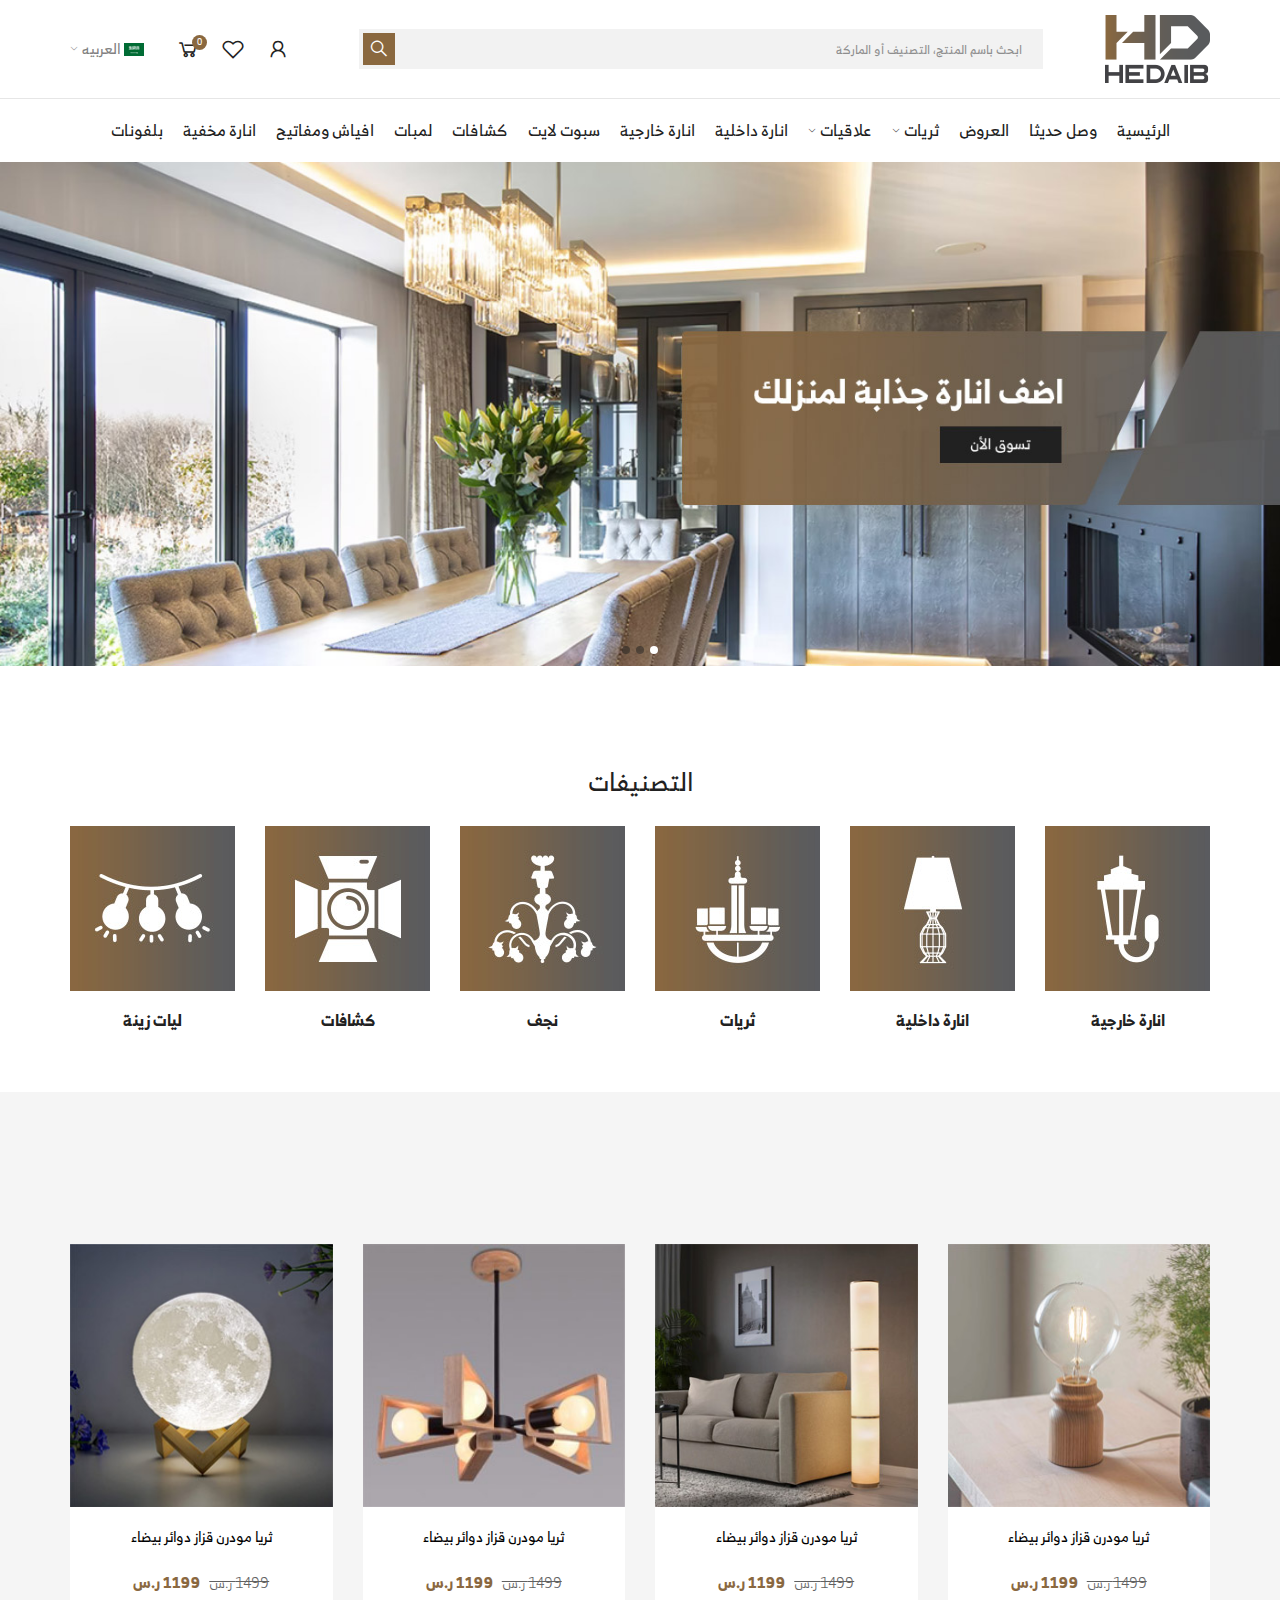
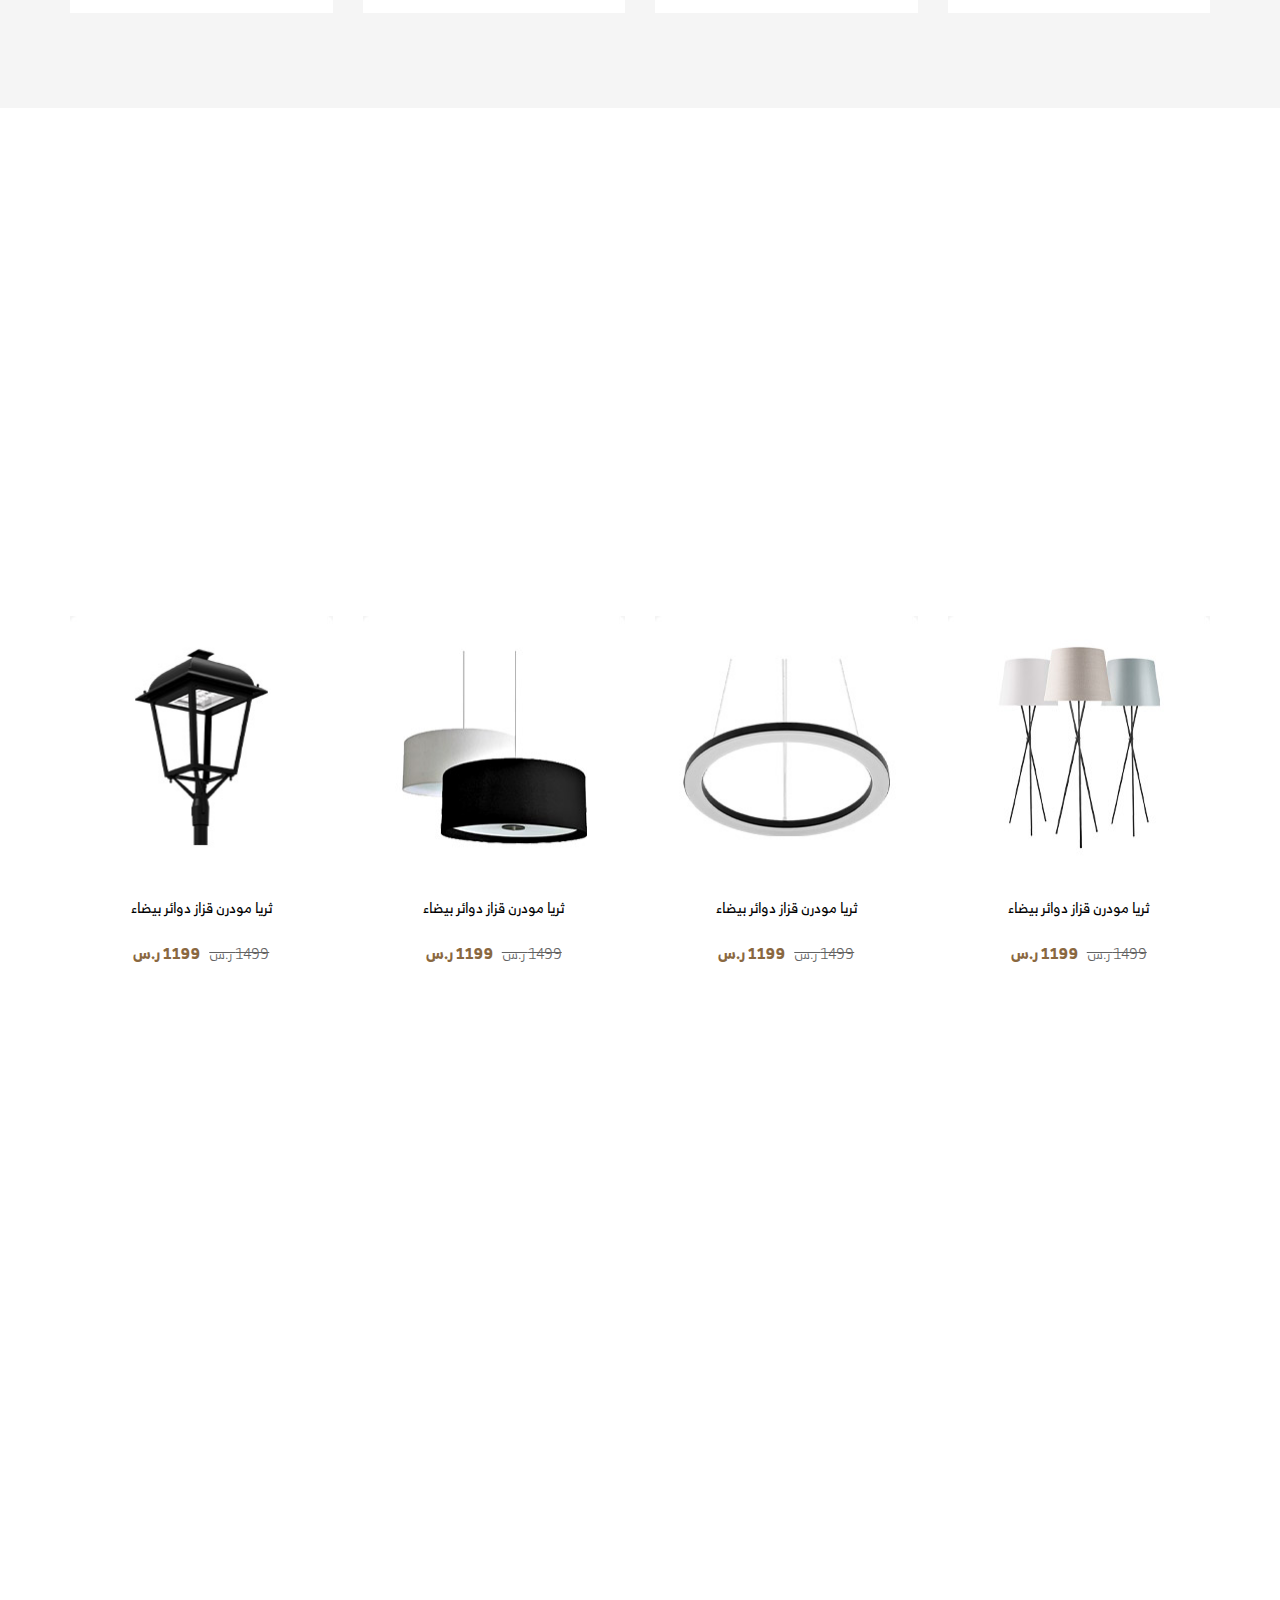
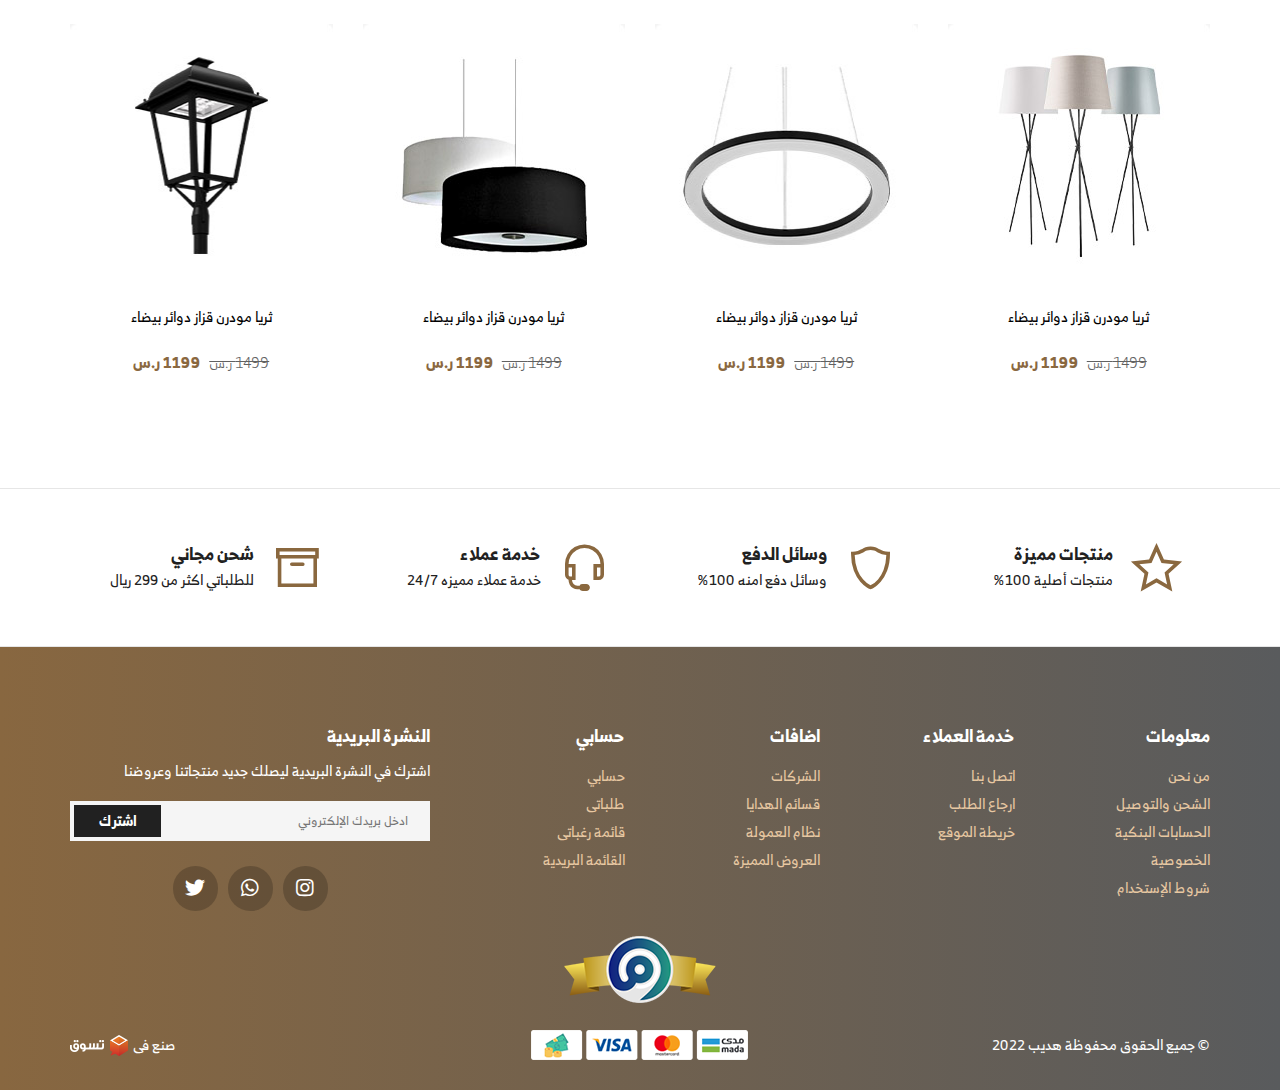
==== commit 5b44cdcb: "modify js" ====
--- a/index.html
+++ b/index.html
@@ -130,8 +130,38 @@
                 </div>
                 <!-- slidedown-menu -->   
               </li>
-              <li class="cat-li">
-                <a class="cat-anchor fixall" href="#"> علاقيات </a>
+              <li class="cat-li mega-menu">
+                <div class="btn-div">
+                    <a href="#" class="menu-name cat-anchor add-chevron">
+                      علاقيات
+                    </a>
+                </div>
+                <!-- slidedown-menu -->
+                <div class="cats-dispaly">
+                    <ul class="cats-div list-unstyled">
+                        <li class="cat-li has-level-2">
+                            <a href="#" class="cat-anchor fixall">
+                              ثريات مودرن
+                            </a>
+                        </li>
+                        <li class="cat-li has-level-2">
+                          <a href="#" class="cat-anchor fixall">
+                            ثريات كلاسيك
+                          </a>
+                        </li>
+                        <li class="cat-li has-level-2">
+                          <a href="#" class="cat-anchor fixall">
+                            ثريات نيوكلاسيك
+                          </a>
+                        </li>
+                        <li class="cat-li has-level-2">
+                          <a href="#" class="cat-anchor fixall">
+                            ثريات لطوش
+                          </a>
+                        </li>
+                    </ul>
+                </div>
+                <!-- slidedown-menu -->   
               </li>
               <li class="cat-li">
                 <a class="cat-anchor fixall" href="#"> انارة داخلية</a>
